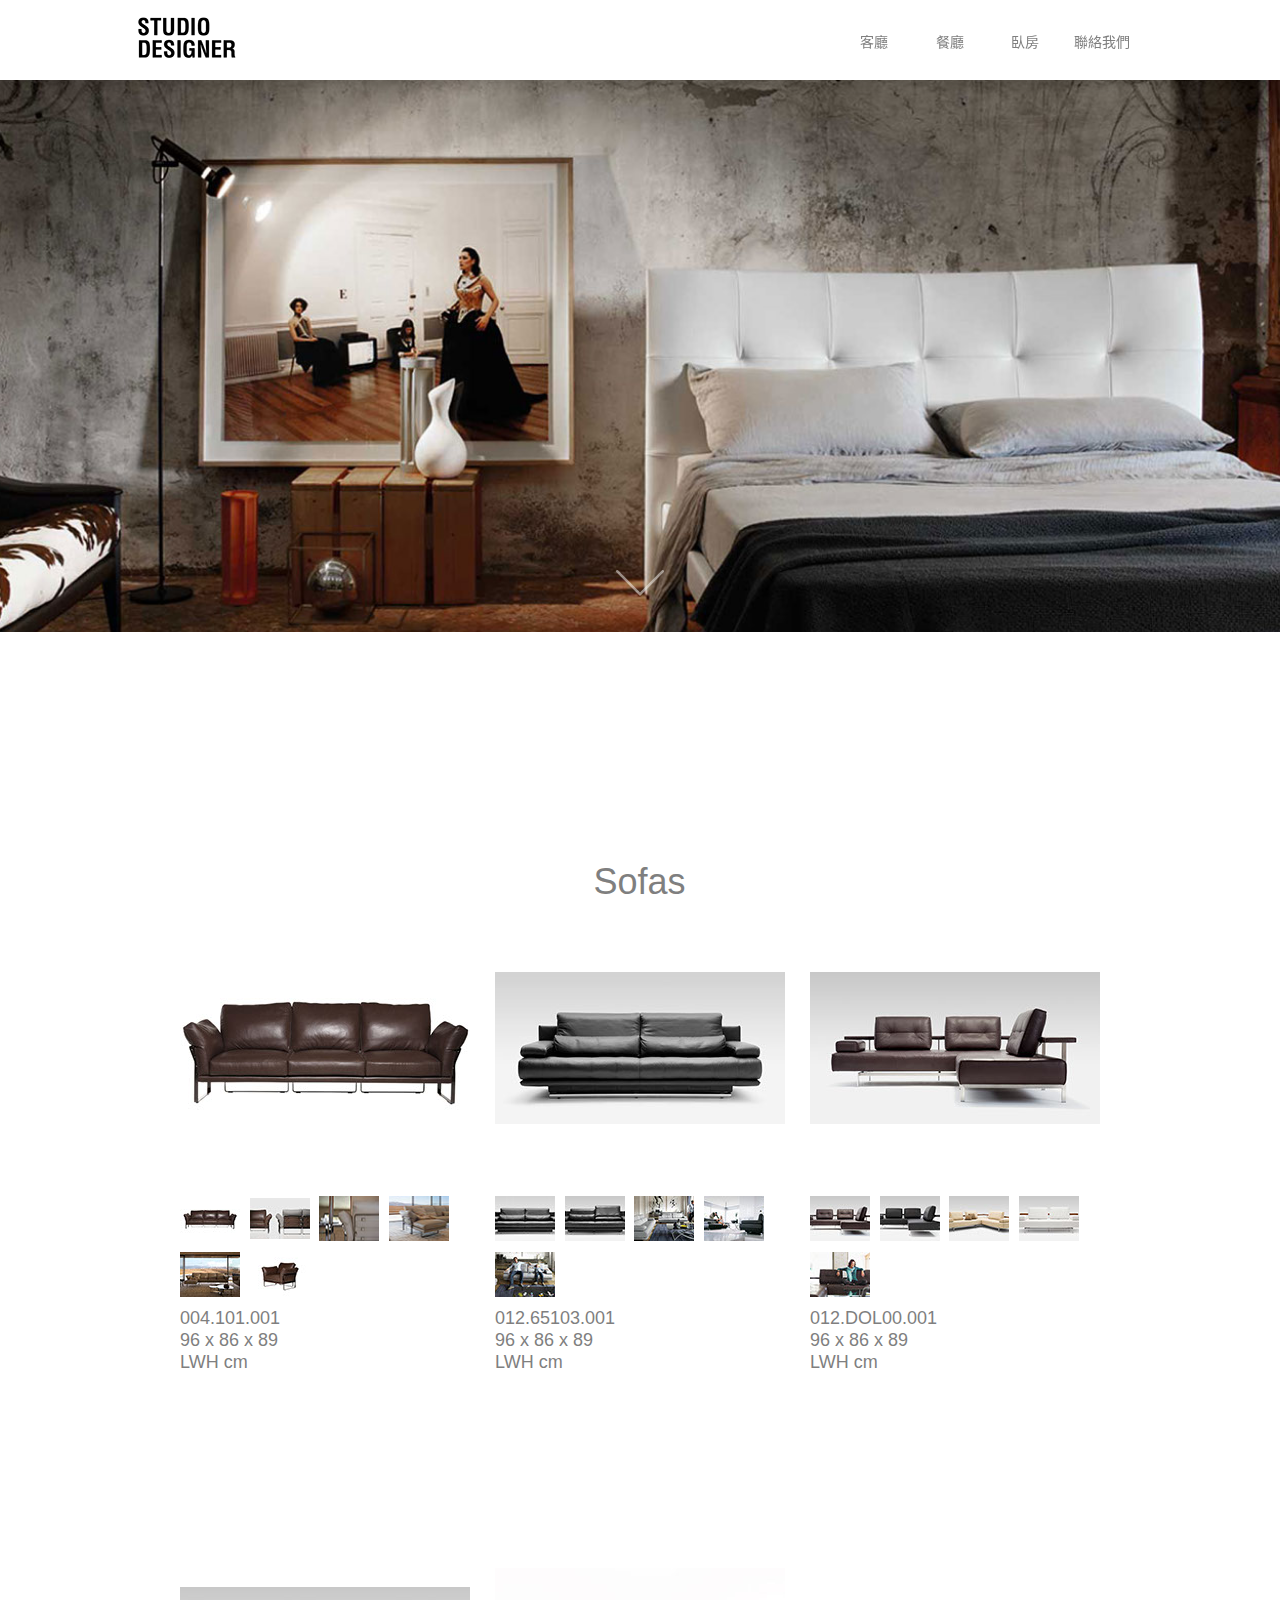
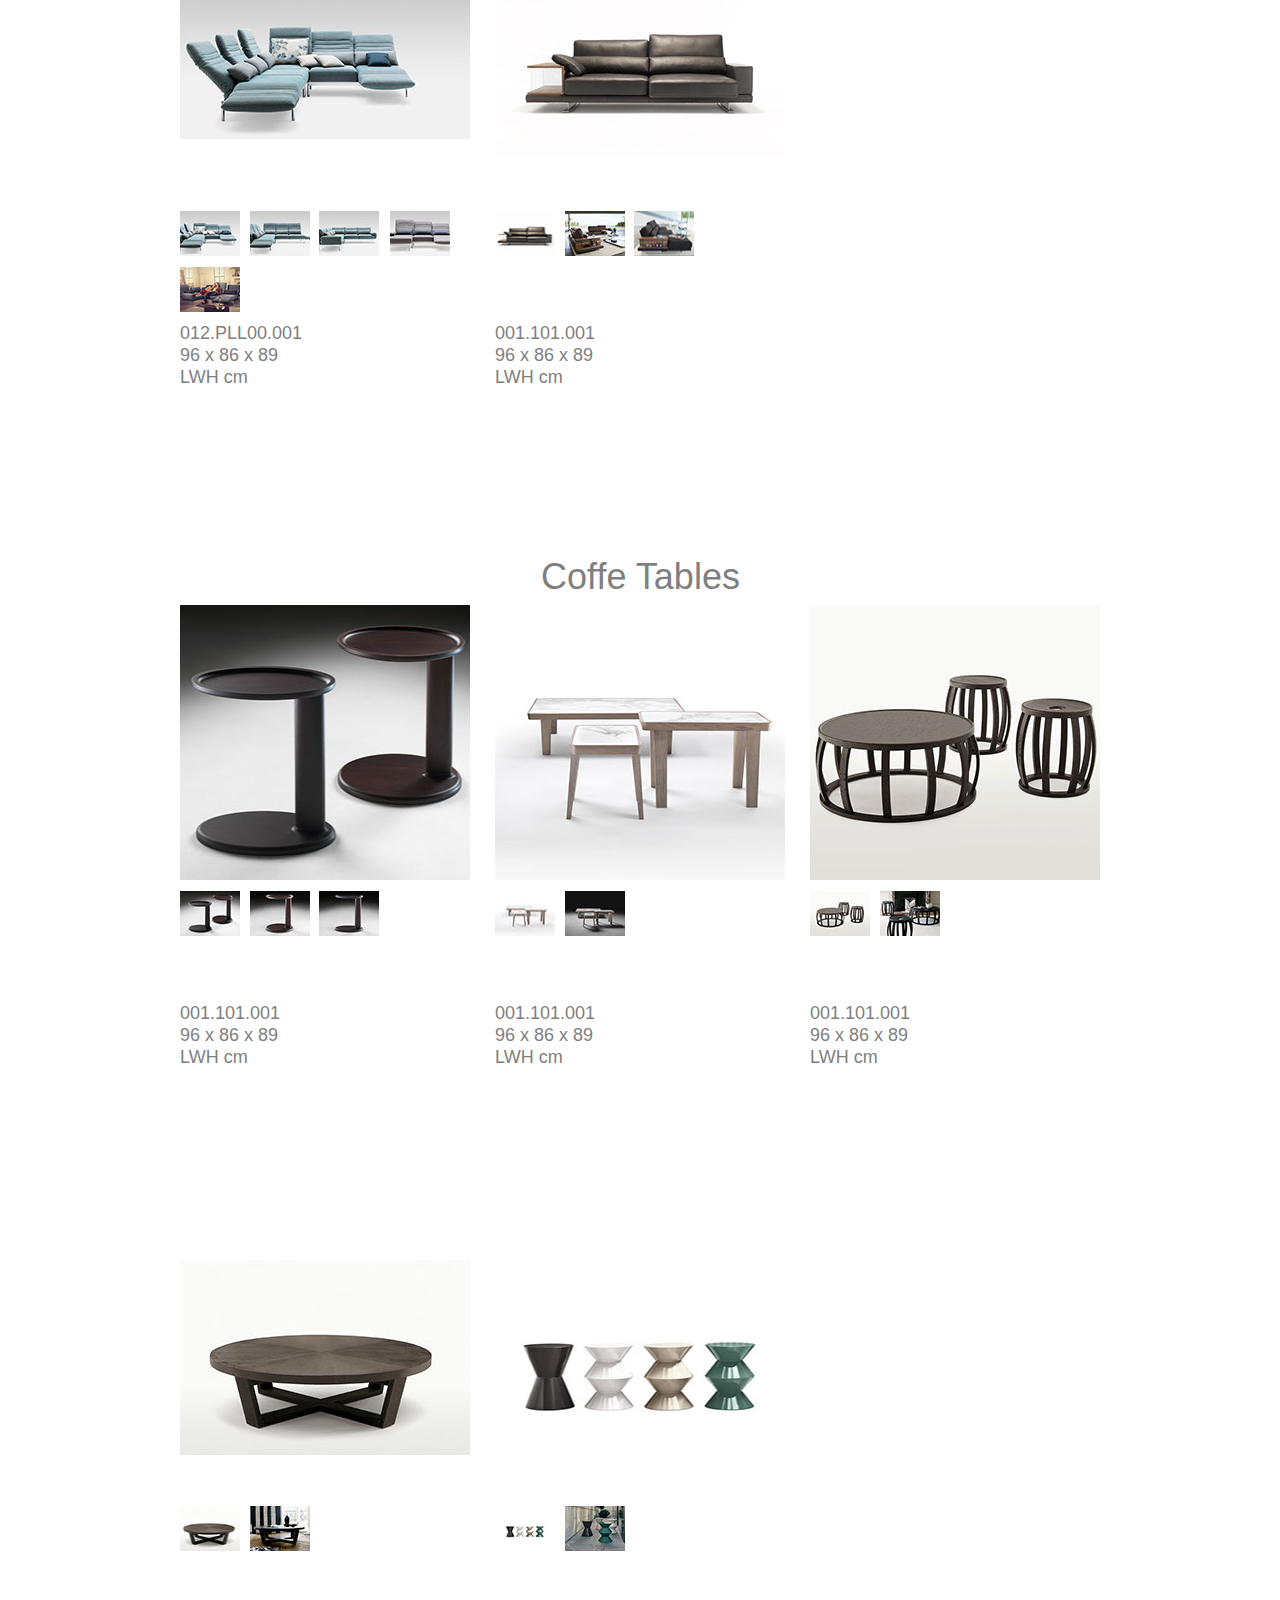
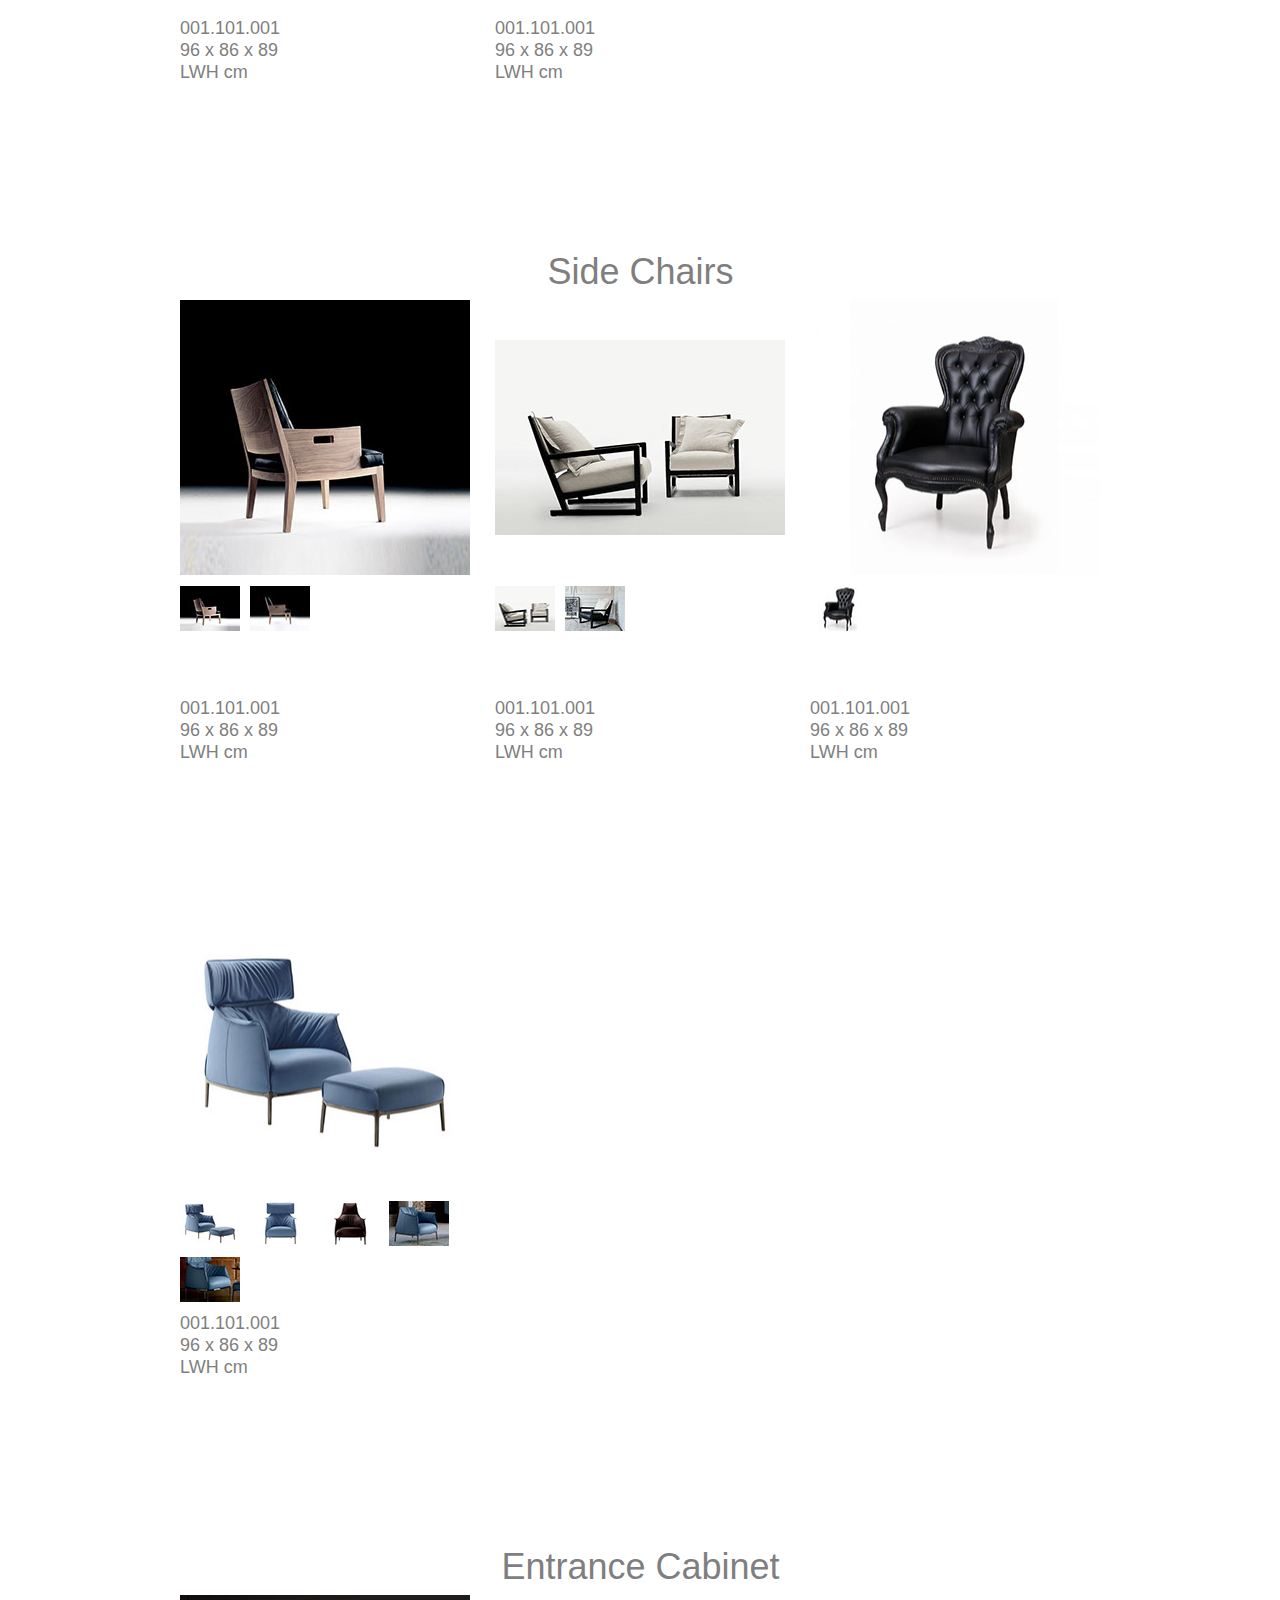
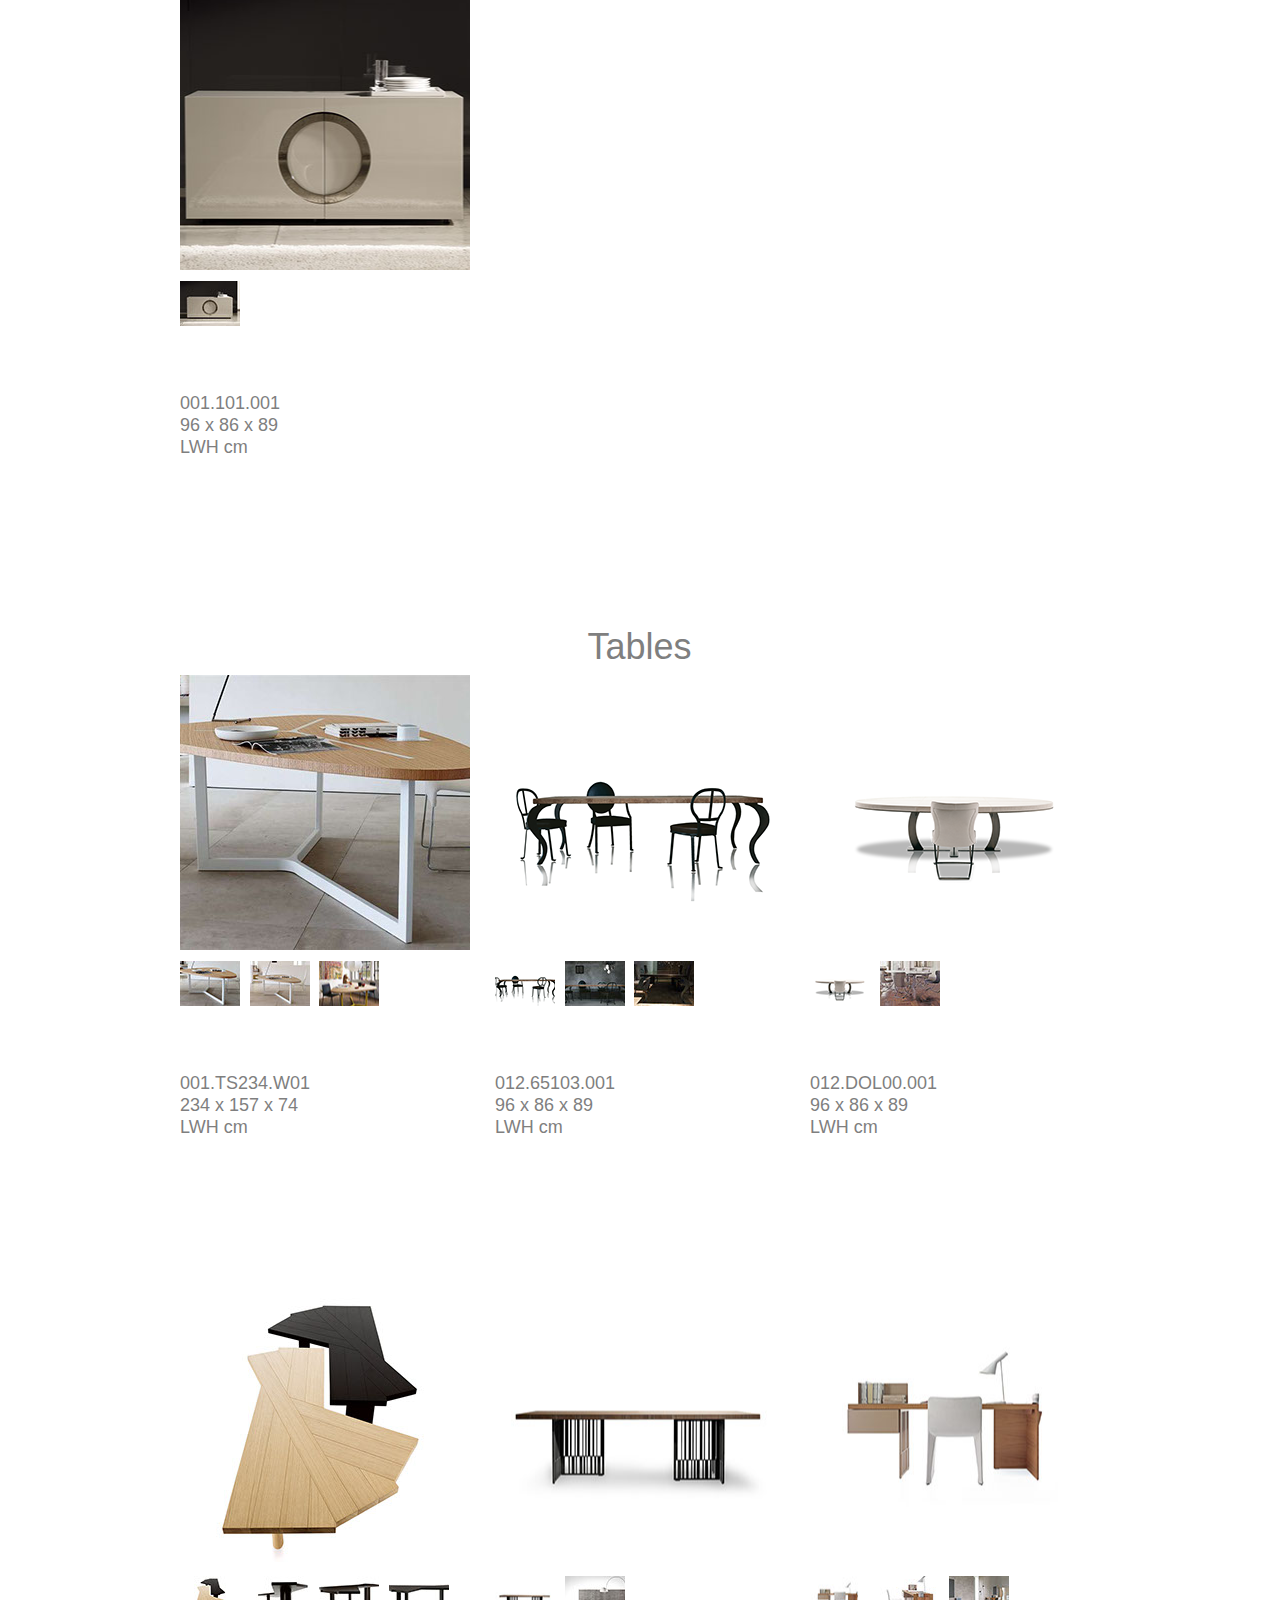
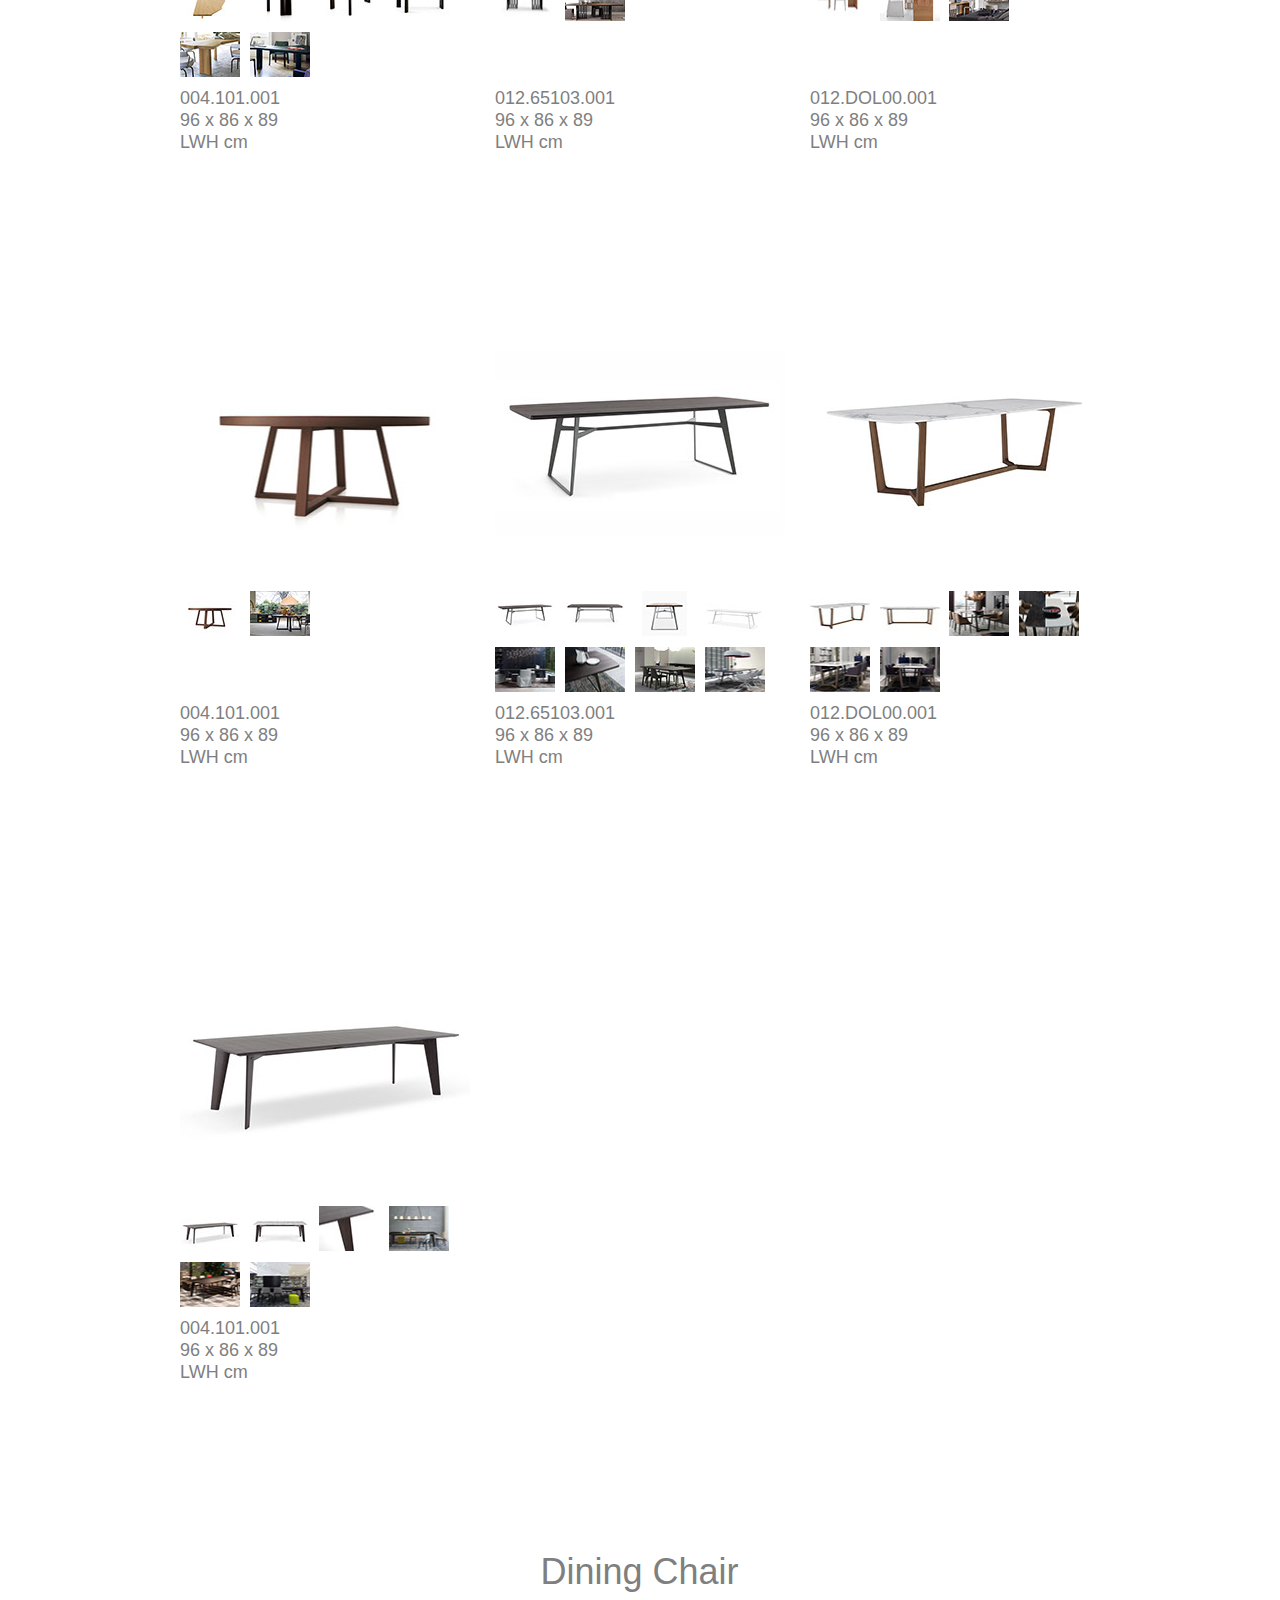
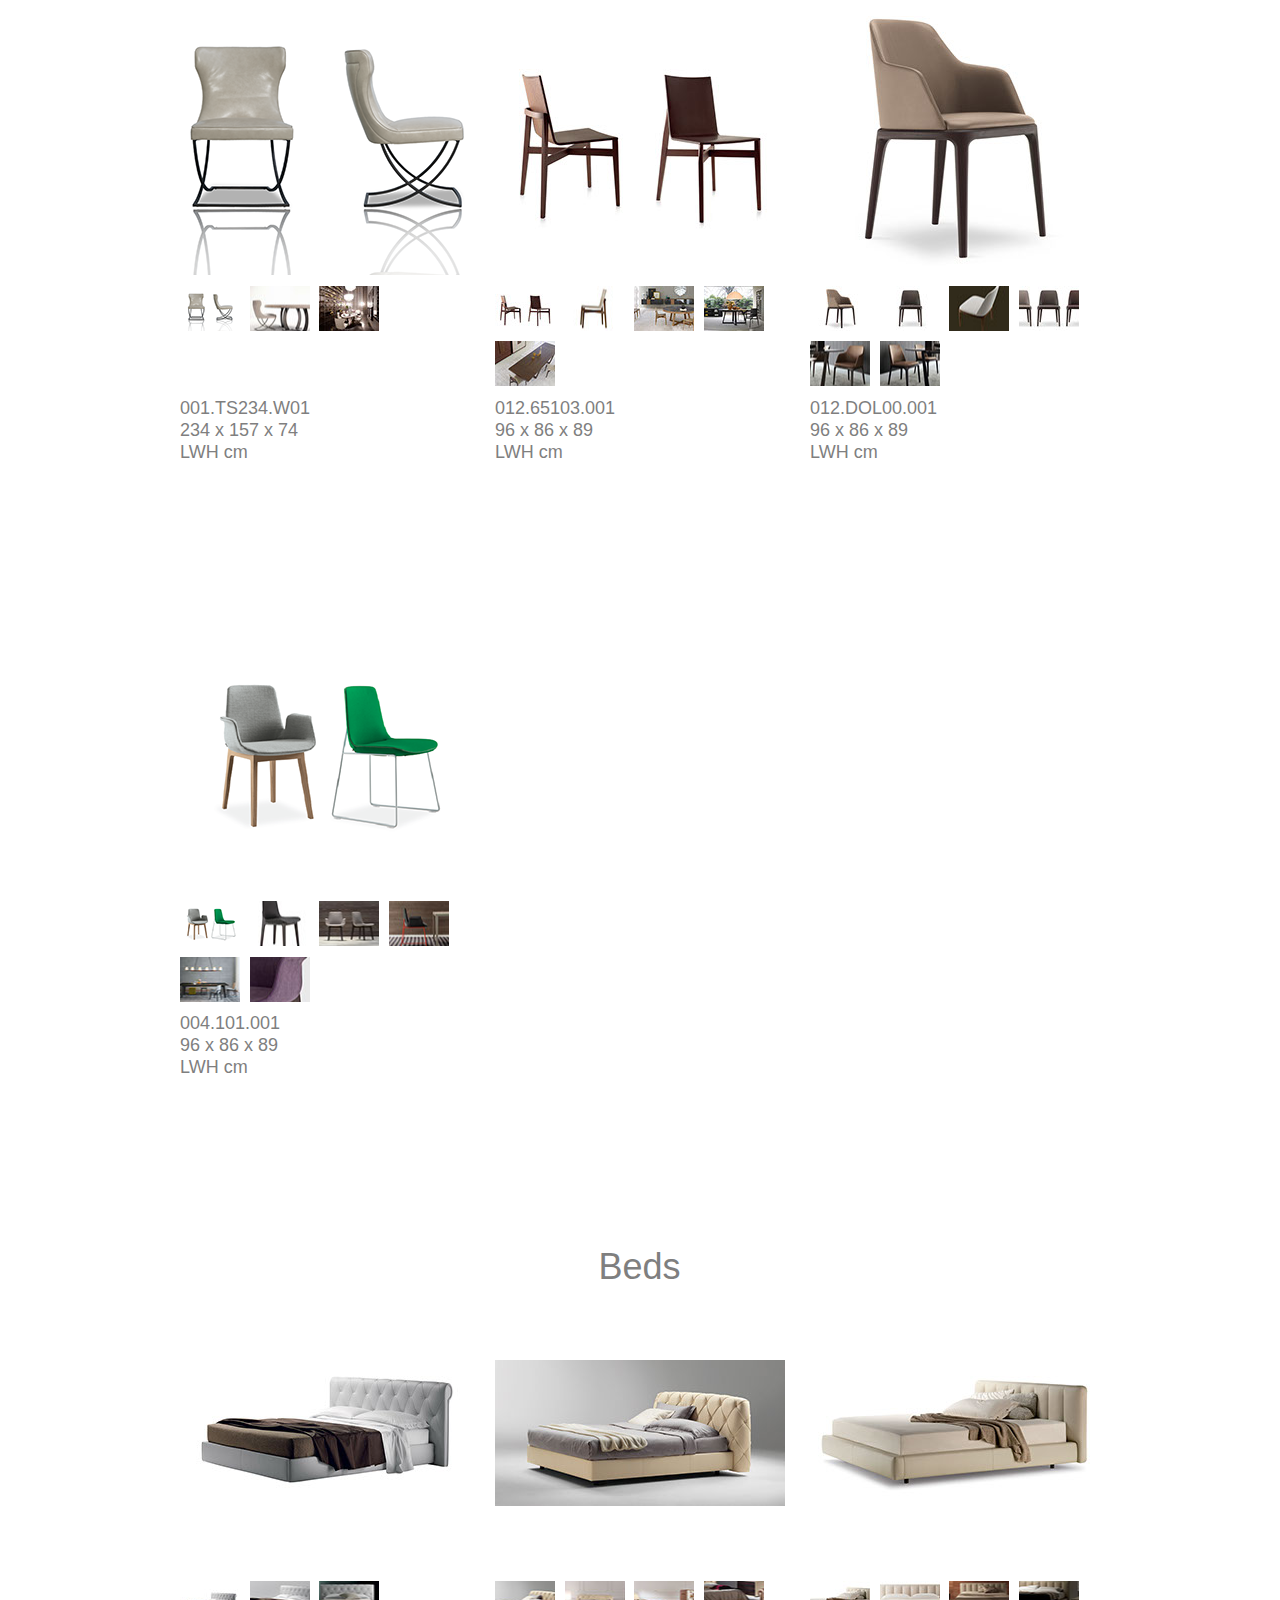
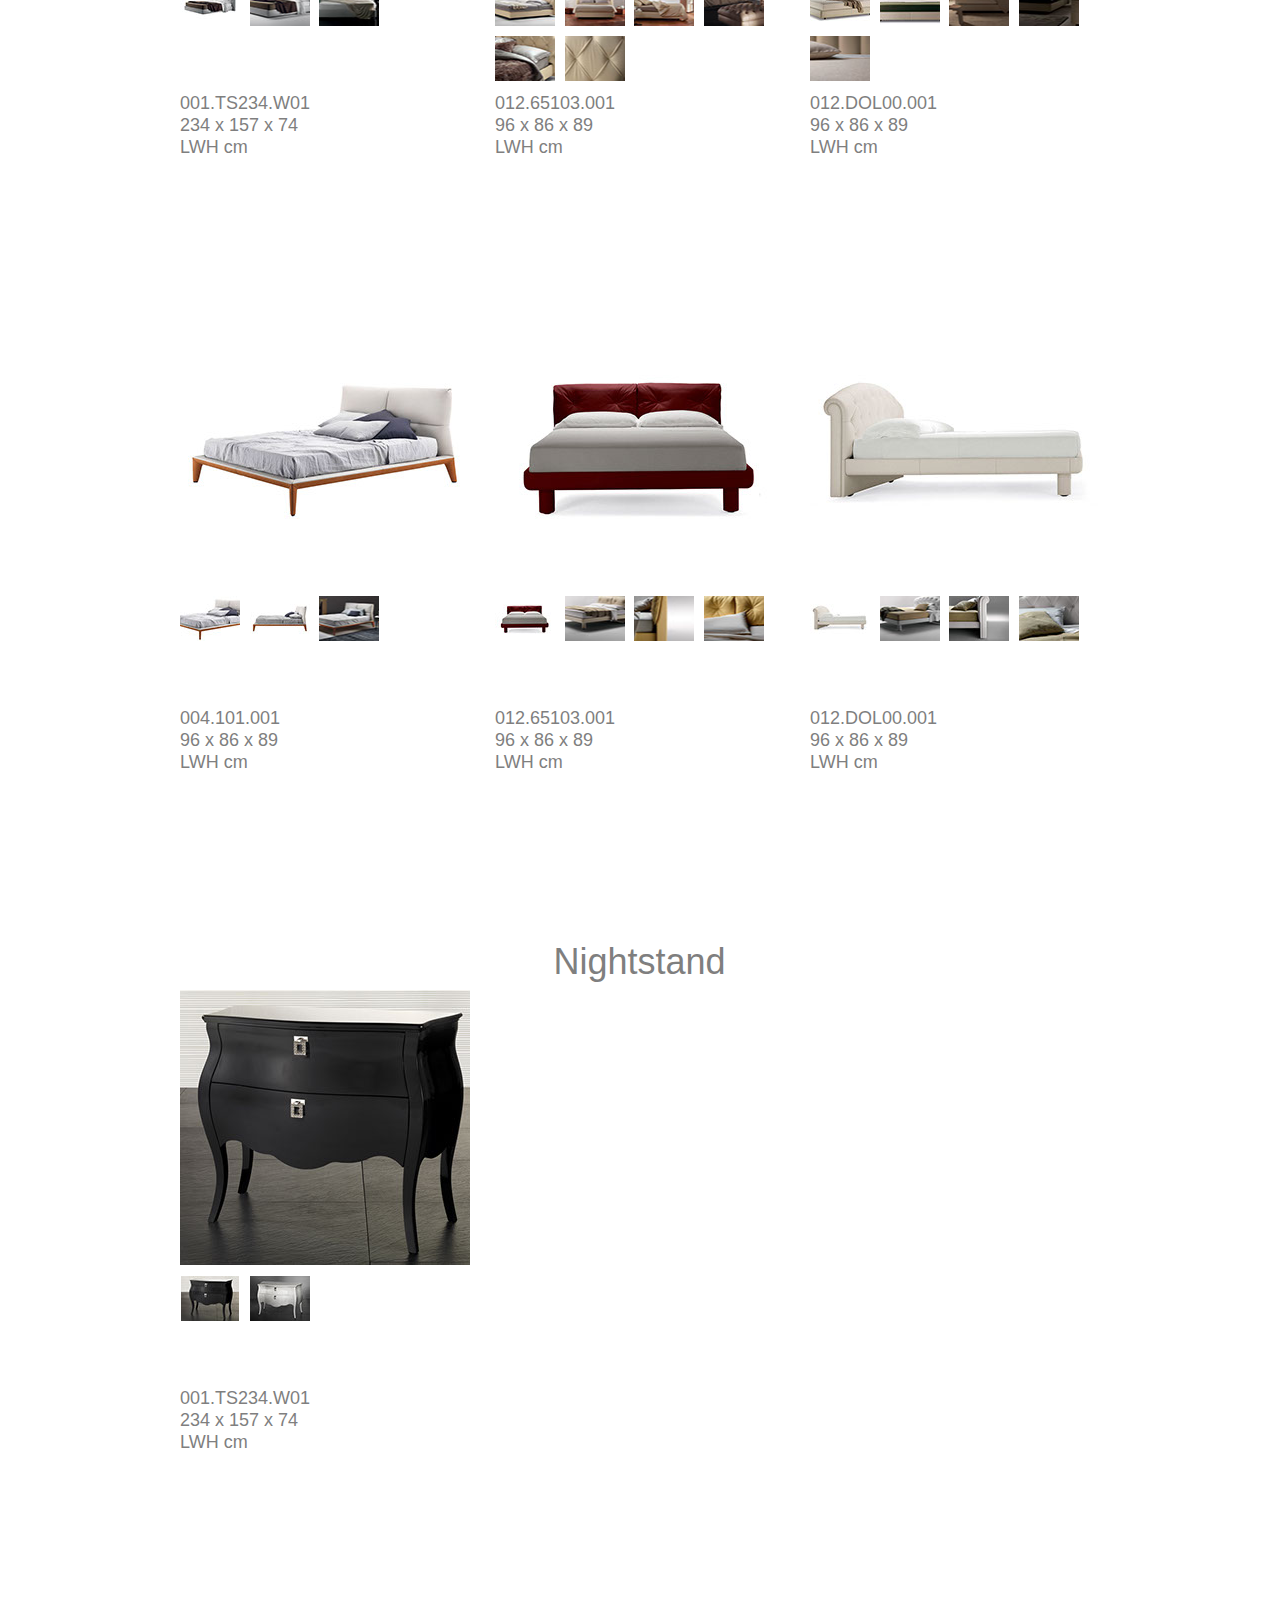
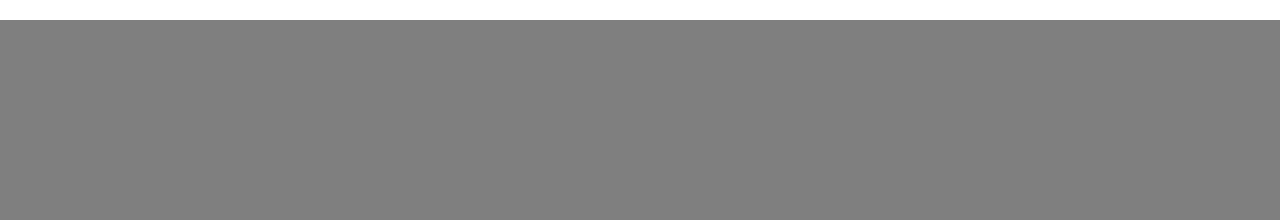
==== index.html @ 4d877499 "20141001" ====
<!DOCTYPE html>
<html class="html" lang="zh-TW">
 <head>

  <script type="text/javascript">
   if(typeof Muse == "undefined") window.Muse = {}; window.Muse.assets = {"required":["jquery-1.8.3.min.js", "museutils.js", "jquery.scrolleffects.js", "jquery.watch.js", "webpro.js", "musewpslideshow.js", "jquery.museoverlay.js", "touchswipe.js", "jquery.musepolyfill.bgsize.js", "museredirect.js", "index.css"], "outOfDate":[]};
</script>
  
  <script src="scripts/museredirect.js?235403306" type="text/javascript"></script>
  
  <script type="text/javascript">
   Muse.Redirect.redirect('desktop', 'tablet/index.html', '', '');
</script>
  
  <meta http-equiv="Content-type" content="text/html;charset=UTF-8"/>
  <meta name="generator" content="2014.1.0.276"/>
  <title>Studio Designer</title>
  <link media="only screen and (max-device-width: 960px)" rel="alternate" href="http://studiodesigner.info/tablet/index.html"/>
  <!-- CSS -->
  <link rel="stylesheet" type="text/css" href="css/site_global.css?426517801"/>
  <link rel="stylesheet" type="text/css" href="css/index.css?4202304587" id="pagesheet"/>
  <!-- Other scripts -->
  <script type="text/javascript">
   document.documentElement.className += ' js';
var __adobewebfontsappname__ = "muse";
</script>
  <!-- JS includes -->
  <script type="text/javascript">
   document.write('\x3Cscript src="' + (document.location.protocol == 'https:' ? 'https:' : 'http:') + '//webfonts.creativecloud.com/open-sans:n3:all.js" type="text/javascript">\x3C/script>');
</script>
   </head>
 <body>

  <div class="clearfix" id="page"><!-- column -->
   <div class="position_content" id="page_position_content">
    <div class="browser_width" id="u75-bw">
     <div class="shadow pinned-colelem" id="u75"><!-- simple frame --></div>
    </div>
    <a class="anchor_item colelem" id="home"></a>
    <a class="nonblock nontext anim_swing clip_frame pinned-colelem" id="u267" href="index.html#home"><!-- image --><img class="block" id="u267_img" src="images/logo.png" alt="" width="99" height="47"/></a>
    <div class="PamphletWidget clearfix pinned-colelem" id="pamphletu448"><!-- none box -->
     <div class="popup_anchor" id="u458popup">
      <div class="ContainerGroup clearfix" id="u458"><!-- stack box -->
       <div class="Container invi clearfix grpelem" id="u464"><!-- group -->
        <a class="nonblock nontext anim_swing clearfix grpelem" id="u503-4" href="index.html#sofa"><!-- content --><p>沙發</p></a>
        <a class="nonblock nontext anim_swing clearfix grpelem" id="u505-4" href="index.html#coffeetable"><!-- content --><p>茶几</p></a>
        <a class="nonblock nontext anim_swing clearfix grpelem" id="u507-4" href="index.html#sidechair"><!-- content --><p>單椅</p></a>
        <a class="nonblock nontext anim_swing clearfix grpelem" id="u509-4" href="index.html#cabinet"><!-- content --><p>玄關櫃</p></a>
       </div>
       <div class="Container invi clearfix grpelem" id="u493"><!-- group -->
        <a class="nonblock nontext anim_swing clearfix grpelem" id="u512-4" href="index.html#table"><!-- content --><p>餐桌</p></a>
        <a class="nonblock nontext anim_swing clearfix grpelem" id="u513-4" href="index.html#diningchair"><!-- content --><p>餐椅</p></a>
        <div class="clearfix grpelem" id="u514-4"><!-- content -->
         <p>吧檯椅</p>
        </div>
       </div>
       <div class="Container invi clearfix grpelem" id="u496"><!-- group -->
        <a class="nonblock nontext anim_swing clearfix grpelem" id="u519-4" href="index.html#beds"><!-- content --><p>床</p></a>
        <a class="nonblock nontext anim_swing clearfix grpelem" id="u520-4" href="index.html#nightstand"><!-- content --><p>床頭櫃</p></a>
       </div>
      </div>
     </div>
     <div class="ThumbGroup clearfix grpelem" id="u449"><!-- none box -->
      <div class="popup_anchor">
       <div class="Thumb popup_element clearfix" id="u452"><!-- group -->
        <div class="clearfix grpelem" id="u453-4"><!-- content -->
         <p>客廳</p>
        </div>
       </div>
      </div>
      <div class="popup_anchor">
       <div class="Thumb popup_element clearfix" id="u494"><!-- group -->
        <div class="clearfix grpelem" id="u502-4"><!-- content -->
         <p>餐廳</p>
        </div>
       </div>
      </div>
      <div class="popup_anchor">
       <div class="Thumb popup_element clearfix" id="u497"><!-- group -->
        <div class="clearfix grpelem" id="u501-4"><!-- content -->
         <p>臥房</p>
        </div>
       </div>
      </div>
     </div>
    </div>
    <div class="clearfix pinned-colelem" id="u510-4"><!-- content -->
     <p>聯絡我們</p>
    </div>
    <div class="browser_width colelem" id="u88-bw">
     <div class="museBGSize" id="u88"><!-- group -->
      <div class="clearfix" id="u88_align_to_page">
       <a class="nonblock nontext anim_swing clip_frame grpelem" id="u273" href="index.html#sofa"><!-- image --><img class="block" id="u273_img" src="images/arrow_down.png" alt="" width="48" height="26"/></a>
      </div>
     </div>
    </div>
    <a class="anchor_item colelem" id="sofa"></a>
    <div class="clearfix colelem" id="u289-4"><!-- content -->
     <p>Sofas</p>
    </div>
    <div class="PamphletWidget clearfix colelem" id="pamphletu324"><!-- none box -->
     <div class="ThumbGroup clearfix grpelem" id="u325"><!-- none box -->
      <div class="popup_anchor">
       <div class="Thumb popup_element museBGSize" id="u327"><!-- simple frame --></div>
      </div>
      <div class="popup_anchor">
       <div class="Thumb popup_element museBGSize" id="u326"><!-- simple frame --></div>
      </div>
      <div class="popup_anchor">
       <div class="Thumb popup_element museBGSize" id="u339"><!-- simple frame --></div>
      </div>
      <div class="popup_anchor">
       <div class="Thumb popup_element museBGSize" id="u1183"><!-- simple frame --></div>
      </div>
      <div class="popup_anchor">
       <div class="Thumb popup_element museBGSize" id="u1215"><!-- simple frame --></div>
      </div>
      <div class="popup_anchor">
       <div class="Thumb popup_element museBGSize" id="u1758"><!-- simple frame --></div>
      </div>
     </div>
     <div class="popup_anchor" id="u335popup">
      <div class="ContainerGroup clearfix" id="u335"><!-- stack box -->
       <div class="Container museBGSize grpelem" id="u338"><!-- simple frame --></div>
       <div class="Container invi museBGSize grpelem" id="u336"><!-- simple frame --></div>
       <div class="Container invi museBGSize grpelem" id="u340"><!-- simple frame --></div>
       <div class="Container invi museBGSize grpelem" id="u1184"><!-- simple frame --></div>
       <div class="Container invi museBGSize grpelem" id="u1216"><!-- simple frame --></div>
       <div class="Container invi museBGSize grpelem" id="u1759"><!-- simple frame --></div>
      </div>
     </div>
    </div>
    <div class="PamphletWidget clearfix colelem" id="pamphletu1429"><!-- none box -->
     <div class="ThumbGroup clearfix grpelem" id="u1436"><!-- none box -->
      <div class="popup_anchor">
       <div class="Thumb popup_element museBGSize" id="u1440"><!-- simple frame --></div>
      </div>
      <div class="popup_anchor">
       <div class="Thumb popup_element museBGSize" id="u1439"><!-- simple frame --></div>
      </div>
      <div class="popup_anchor">
       <div class="Thumb popup_element museBGSize" id="u1441"><!-- simple frame --></div>
      </div>
      <div class="popup_anchor">
       <div class="Thumb popup_element museBGSize" id="u1437"><!-- simple frame --></div>
      </div>
      <div class="popup_anchor">
       <div class="Thumb popup_element museBGSize" id="u1438"><!-- simple frame --></div>
      </div>
     </div>
     <div class="popup_anchor" id="u1442popup">
      <div class="ContainerGroup clearfix" id="u1442"><!-- stack box -->
       <div class="Container museBGSize grpelem" id="u1443"><!-- simple frame --></div>
       <div class="Container invi museBGSize grpelem" id="u1447"><!-- simple frame --></div>
       <div class="Container invi museBGSize grpelem" id="u1444"><!-- simple frame --></div>
       <div class="Container invi museBGSize grpelem" id="u1445"><!-- simple frame --></div>
       <div class="Container invi museBGSize grpelem" id="u1446"><!-- simple frame --></div>
      </div>
     </div>
    </div>
    <div class="PamphletWidget clearfix colelem" id="pamphletu1449"><!-- none box -->
     <div class="ThumbGroup clearfix grpelem" id="u1452"><!-- none box -->
      <div class="popup_anchor">
       <div class="Thumb popup_element museBGSize" id="u1457"><!-- simple frame --></div>
      </div>
      <div class="popup_anchor">
       <div class="Thumb popup_element museBGSize" id="u1454"><!-- simple frame --></div>
      </div>
      <div class="popup_anchor">
       <div class="Thumb popup_element museBGSize" id="u1456"><!-- simple frame --></div>
      </div>
      <div class="popup_anchor">
       <div class="Thumb popup_element museBGSize" id="u1453"><!-- simple frame --></div>
      </div>
      <div class="popup_anchor">
       <div class="Thumb popup_element museBGSize" id="u1455"><!-- simple frame --></div>
      </div>
     </div>
     <div class="popup_anchor" id="u1460popup">
      <div class="ContainerGroup clearfix" id="u1460"><!-- stack box -->
       <div class="Container museBGSize grpelem" id="u1462"><!-- simple frame --></div>
       <div class="Container invi museBGSize grpelem" id="u1461"><!-- simple frame --></div>
       <div class="Container invi museBGSize grpelem" id="u1465"><!-- simple frame --></div>
       <div class="Container invi museBGSize grpelem" id="u1463"><!-- simple frame --></div>
       <div class="Container invi museBGSize grpelem" id="u1464"><!-- simple frame --></div>
      </div>
     </div>
    </div>
    <div class="clearfix colelem" id="pu543-8"><!-- group -->
     <div class="clearfix grpelem" id="u543-8"><!-- content -->
      <p>004.101.001</p>
      <p>96 x 86 x 89</p>
      <p>LWH cm</p>
     </div>
     <div class="clearfix grpelem" id="u1428-8"><!-- content -->
      <p>012.65103.001</p>
      <p>96 x 86 x 89</p>
      <p>LWH cm</p>
     </div>
     <div class="clearfix grpelem" id="u1448-8"><!-- content -->
      <p>012.DOL00.001</p>
      <p>96 x 86 x 89</p>
      <p>LWH cm</p>
     </div>
    </div>
    <a class="anchor_item colelem" id="untitled"></a>
    <div class="PamphletWidget clearfix colelem" id="pamphletu1365"><!-- none box -->
     <div class="ThumbGroup clearfix grpelem" id="u1372"><!-- none box -->
      <div class="popup_anchor">
       <div class="Thumb popup_element museBGSize" id="u1376"><!-- simple frame --></div>
      </div>
      <div class="popup_anchor">
       <div class="Thumb popup_element museBGSize" id="u1375"><!-- simple frame --></div>
      </div>
      <div class="popup_anchor">
       <div class="Thumb popup_element museBGSize" id="u1377"><!-- simple frame --></div>
      </div>
      <div class="popup_anchor">
       <div class="Thumb popup_element museBGSize" id="u1374"><!-- simple frame --></div>
      </div>
      <div class="popup_anchor">
       <div class="Thumb popup_element museBGSize" id="u1940"><!-- simple frame --></div>
      </div>
     </div>
     <div class="popup_anchor" id="u1378popup">
      <div class="ContainerGroup clearfix" id="u1378"><!-- stack box -->
       <div class="Container museBGSize grpelem" id="u1379"><!-- simple frame --></div>
       <div class="Container invi museBGSize grpelem" id="u1383"><!-- simple frame --></div>
       <div class="Container invi museBGSize grpelem" id="u1380"><!-- simple frame --></div>
       <div class="Container invi museBGSize grpelem" id="u1382"><!-- simple frame --></div>
       <div class="Container invi museBGSize grpelem" id="u1941"><!-- simple frame --></div>
      </div>
     </div>
    </div>
    <div class="PamphletWidget clearfix colelem" id="pamphletu1608"><!-- none box -->
     <div class="ThumbGroup clearfix grpelem" id="u1611"><!-- none box -->
      <div class="popup_anchor">
       <div class="Thumb popup_element museBGSize" id="u1616"><!-- simple frame --></div>
      </div>
      <div class="popup_anchor">
       <div class="Thumb popup_element museBGSize" id="u1613"><!-- simple frame --></div>
      </div>
      <div class="popup_anchor">
       <div class="Thumb popup_element museBGSize" id="u1615"><!-- simple frame --></div>
      </div>
     </div>
     <div class="popup_anchor" id="u1619popup">
      <div class="ContainerGroup clearfix" id="u1619"><!-- stack box -->
       <div class="Container museBGSize grpelem" id="u1621"><!-- simple frame --></div>
       <div class="Container invi museBGSize grpelem" id="u1620"><!-- simple frame --></div>
       <div class="Container invi museBGSize grpelem" id="u1624"><!-- simple frame --></div>
      </div>
     </div>
    </div>
    <div class="clearfix colelem" id="pu1364-8"><!-- group -->
     <div class="clearfix grpelem" id="u1364-8"><!-- content -->
      <p>012.PLL00.001</p>
      <p>96 x 86 x 89</p>
      <p>LWH cm</p>
     </div>
     <div class="clearfix grpelem" id="u1627-8"><!-- content -->
      <p>001.101.001</p>
      <p>96 x 86 x 89</p>
      <p>LWH cm</p>
     </div>
    </div>
    <a class="anchor_item colelem" id="coffeetable"></a>
    <div class="clearfix colelem" id="u2016-4"><!-- content -->
     <p>Coffe Tables</p>
    </div>
    <div class="PamphletWidget clearfix colelem" id="pamphletu1409"><!-- none box -->
     <div class="ThumbGroup clearfix grpelem" id="u1412"><!-- none box -->
      <div class="popup_anchor">
       <div class="Thumb popup_element museBGSize" id="u1415"><!-- simple frame --></div>
      </div>
      <div class="popup_anchor">
       <div class="Thumb popup_element museBGSize" id="u1413"><!-- simple frame --></div>
      </div>
      <div class="popup_anchor">
       <div class="Thumb popup_element museBGSize" id="u1414"><!-- simple frame --></div>
      </div>
     </div>
     <div class="popup_anchor" id="u1418popup">
      <div class="ContainerGroup clearfix" id="u1418"><!-- stack box -->
       <div class="Container museBGSize grpelem" id="u1422"><!-- simple frame --></div>
       <div class="Container invi museBGSize grpelem" id="u1419"><!-- simple frame --></div>
       <div class="Container invi museBGSize grpelem" id="u1420"><!-- simple frame --></div>
      </div>
     </div>
    </div>
    <div class="PamphletWidget clearfix colelem" id="pamphletu1668"><!-- none box -->
     <div class="ThumbGroup clearfix grpelem" id="u1671"><!-- none box -->
      <div class="popup_anchor">
       <div class="Thumb popup_element museBGSize" id="u1674"><!-- simple frame --></div>
      </div>
      <div class="popup_anchor">
       <div class="Thumb popup_element museBGSize" id="u1675"><!-- simple frame --></div>
      </div>
     </div>
     <div class="popup_anchor" id="u1679popup">
      <div class="ContainerGroup clearfix" id="u1679"><!-- stack box -->
       <div class="Container museBGSize grpelem" id="u1683"><!-- simple frame --></div>
       <div class="Container invi museBGSize grpelem" id="u1684"><!-- simple frame --></div>
      </div>
     </div>
    </div>
    <div class="PamphletWidget clearfix colelem" id="pamphletu1689"><!-- none box -->
     <div class="ThumbGroup clearfix grpelem" id="u1696"><!-- none box -->
      <div class="popup_anchor">
       <div class="Thumb popup_element museBGSize" id="u1697"><!-- simple frame --></div>
      </div>
      <div class="popup_anchor">
       <div class="Thumb popup_element museBGSize" id="u1700"><!-- simple frame --></div>
      </div>
     </div>
     <div class="popup_anchor" id="u1702popup">
      <div class="ContainerGroup clearfix" id="u1702"><!-- stack box -->
       <div class="Container museBGSize grpelem" id="u1703"><!-- simple frame --></div>
       <div class="Container invi museBGSize grpelem" id="u1707"><!-- simple frame --></div>
      </div>
     </div>
    </div>
    <div class="clearfix colelem" id="pu1408-8"><!-- group -->
     <div class="clearfix grpelem" id="u1408-8"><!-- content -->
      <p>001.101.001</p>
      <p>96 x 86 x 89</p>
      <p>LWH cm</p>
     </div>
     <div class="clearfix grpelem" id="u1687-8"><!-- content -->
      <p>001.101.001</p>
      <p>96 x 86 x 89</p>
      <p>LWH cm</p>
     </div>
     <div class="clearfix grpelem" id="u1688-8"><!-- content -->
      <p>001.101.001</p>
      <p>96 x 86 x 89</p>
      <p>LWH cm</p>
     </div>
    </div>
    <a class="anchor_item colelem" id="untitled2"></a>
    <div class="PamphletWidget clearfix colelem" id="pamphletu2077"><!-- none box -->
     <div class="ThumbGroup clearfix grpelem" id="u2084"><!-- none box -->
      <div class="popup_anchor">
       <div class="Thumb popup_element museBGSize" id="u2087"><!-- simple frame --></div>
      </div>
      <div class="popup_anchor">
       <div class="Thumb popup_element museBGSize" id="u2088"><!-- simple frame --></div>
      </div>
     </div>
     <div class="popup_anchor" id="u2078popup">
      <div class="ContainerGroup clearfix" id="u2078"><!-- stack box -->
       <div class="Container museBGSize grpelem" id="u2079"><!-- simple frame --></div>
       <div class="Container invi museBGSize grpelem" id="u2082"><!-- simple frame --></div>
      </div>
     </div>
    </div>
    <div class="PamphletWidget clearfix colelem" id="pamphletu2097"><!-- none box -->
     <div class="ThumbGroup clearfix grpelem" id="u2104"><!-- none box -->
      <div class="popup_anchor">
       <div class="Thumb popup_element museBGSize" id="u2108"><!-- simple frame --></div>
      </div>
      <div class="popup_anchor">
       <div class="Thumb popup_element museBGSize" id="u2106"><!-- simple frame --></div>
      </div>
     </div>
     <div class="popup_anchor" id="u2110popup">
      <div class="ContainerGroup clearfix" id="u2110"><!-- stack box -->
       <div class="Container museBGSize grpelem" id="u2112"><!-- simple frame --></div>
       <div class="Container invi museBGSize grpelem" id="u2113"><!-- simple frame --></div>
      </div>
     </div>
    </div>
    <div class="clearfix colelem" id="pu2096-8"><!-- group -->
     <div class="clearfix grpelem" id="u2096-8"><!-- content -->
      <p>001.101.001</p>
      <p>96 x 86 x 89</p>
      <p>LWH cm</p>
     </div>
     <div class="clearfix grpelem" id="u2116-8"><!-- content -->
      <p>001.101.001</p>
      <p>96 x 86 x 89</p>
      <p>LWH cm</p>
     </div>
    </div>
    <a class="anchor_item colelem" id="sidechair"></a>
    <div class="clearfix colelem" id="u2345-4"><!-- content -->
     <p>Side Chairs</p>
    </div>
    <div class="PamphletWidget clearfix colelem" id="pamphletu2301"><!-- none box -->
     <div class="ThumbGroup clearfix grpelem" id="u2306"><!-- none box -->
      <div class="popup_anchor">
       <div class="Thumb popup_element museBGSize" id="u2308"><!-- simple frame --></div>
      </div>
      <div class="popup_anchor">
       <div class="Thumb popup_element museBGSize" id="u2309"><!-- simple frame --></div>
      </div>
     </div>
     <div class="popup_anchor" id="u2310popup">
      <div class="ContainerGroup clearfix" id="u2310"><!-- stack box -->
       <div class="Container museBGSize grpelem" id="u2312"><!-- simple frame --></div>
       <div class="Container invi museBGSize grpelem" id="u2313"><!-- simple frame --></div>
      </div>
     </div>
    </div>
    <div class="PamphletWidget clearfix colelem" id="pamphletu2318"><!-- none box -->
     <div class="ThumbGroup clearfix grpelem" id="u2323"><!-- none box -->
      <div class="popup_anchor">
       <div class="Thumb popup_element museBGSize" id="u2324"><!-- simple frame --></div>
      </div>
      <div class="popup_anchor">
       <div class="Thumb popup_element museBGSize" id="u2325"><!-- simple frame --></div>
      </div>
     </div>
     <div class="popup_anchor" id="u2326popup">
      <div class="ContainerGroup clearfix" id="u2326"><!-- stack box -->
       <div class="Container museBGSize grpelem" id="u2327"><!-- simple frame --></div>
       <div class="Container invi museBGSize grpelem" id="u2328"><!-- simple frame --></div>
      </div>
     </div>
    </div>
    <div class="PamphletWidget clearfix colelem" id="pamphletu2332"><!-- none box -->
     <div class="ThumbGroup clearfix grpelem" id="u2335"><!-- none box -->
      <div class="popup_anchor">
       <div class="Thumb popup_element museBGSize" id="u2336"><!-- simple frame --></div>
      </div>
     </div>
     <div class="popup_anchor" id="u2338popup">
      <div class="ContainerGroup clearfix" id="u2338"><!-- stack box -->
       <div class="Container museBGSize grpelem" id="u2339"><!-- simple frame --></div>
      </div>
     </div>
    </div>
    <div class="clearfix colelem" id="pu2316-8"><!-- group -->
     <div class="clearfix grpelem" id="u2316-8"><!-- content -->
      <p>001.101.001</p>
      <p>96 x 86 x 89</p>
      <p>LWH cm</p>
     </div>
     <div class="clearfix grpelem" id="u2317-8"><!-- content -->
      <p>001.101.001</p>
      <p>96 x 86 x 89</p>
      <p>LWH cm</p>
     </div>
     <div class="clearfix grpelem" id="u2331-8"><!-- content -->
      <p>001.101.001</p>
      <p>96 x 86 x 89</p>
      <p>LWH cm</p>
     </div>
    </div>
    <a class="anchor_item colelem" id="untitled3"></a>
    <div class="PamphletWidget clearfix colelem" id="pamphletu2416"><!-- none box -->
     <div class="ThumbGroup clearfix grpelem" id="u2417"><!-- none box -->
      <div class="popup_anchor">
       <div class="Thumb popup_element museBGSize" id="u2418"><!-- simple frame --></div>
      </div>
      <div class="popup_anchor">
       <div class="Thumb popup_element museBGSize" id="u2422"><!-- simple frame --></div>
      </div>
      <div class="popup_anchor">
       <div class="Thumb popup_element museBGSize" id="u2421"><!-- simple frame --></div>
      </div>
      <div class="popup_anchor">
       <div class="Thumb popup_element museBGSize" id="u2419"><!-- simple frame --></div>
      </div>
      <div class="popup_anchor">
       <div class="Thumb popup_element museBGSize" id="u2420"><!-- simple frame --></div>
      </div>
     </div>
     <div class="popup_anchor" id="u2427popup">
      <div class="ContainerGroup clearfix" id="u2427"><!-- stack box -->
       <div class="Container museBGSize grpelem" id="u2429"><!-- simple frame --></div>
       <div class="Container invi museBGSize grpelem" id="u2428"><!-- simple frame --></div>
       <div class="Container invi museBGSize grpelem" id="u2432"><!-- simple frame --></div>
       <div class="Container invi museBGSize grpelem" id="u2431"><!-- simple frame --></div>
       <div class="Container invi museBGSize grpelem" id="u2430"><!-- simple frame --></div>
      </div>
     </div>
    </div>
    <div class="clearfix colelem" id="u2435-8"><!-- content -->
     <p>001.101.001</p>
     <p>96 x 86 x 89</p>
     <p>LWH cm</p>
    </div>
    <a class="anchor_item colelem" id="cabinet"></a>
    <div class="clearfix colelem" id="u2532-4"><!-- content -->
     <p>Entrance Cabinet</p>
    </div>
    <div class="PamphletWidget clearfix colelem" id="pamphletu2492"><!-- none box -->
     <div class="ThumbGroup clearfix grpelem" id="u2502"><!-- none box -->
      <div class="popup_anchor">
       <div class="Thumb popup_element museBGSize" id="u2503"><!-- simple frame --></div>
      </div>
     </div>
     <div class="popup_anchor" id="u2493popup">
      <div class="ContainerGroup clearfix" id="u2493"><!-- stack box -->
       <div class="Container museBGSize grpelem" id="u2494"><!-- simple frame --></div>
      </div>
     </div>
    </div>
    <div class="clearfix colelem" id="u2505-8"><!-- content -->
     <p>001.101.001</p>
     <p>96 x 86 x 89</p>
     <p>LWH cm</p>
    </div>
    <a class="anchor_item colelem" id="table"></a>
    <div class="clearfix colelem" id="u2583-4"><!-- content -->
     <p>Tables</p>
    </div>
    <div class="PamphletWidget clearfix colelem" id="pamphletu2584"><!-- none box -->
     <div class="ThumbGroup clearfix grpelem" id="u2592"><!-- none box -->
      <div class="popup_anchor">
       <div class="Thumb popup_element museBGSize" id="u2598"><!-- simple frame --></div>
      </div>
      <div class="popup_anchor">
       <div class="Thumb popup_element museBGSize" id="u2596"><!-- simple frame --></div>
      </div>
      <div class="popup_anchor">
       <div class="Thumb popup_element museBGSize" id="u2594"><!-- simple frame --></div>
      </div>
     </div>
     <div class="popup_anchor" id="u2585popup">
      <div class="ContainerGroup clearfix" id="u2585"><!-- stack box -->
       <div class="Container museBGSize grpelem" id="u2588"><!-- simple frame --></div>
       <div class="Container invi museBGSize grpelem" id="u2587"><!-- simple frame --></div>
       <div class="Container invi museBGSize grpelem" id="u2586"><!-- simple frame --></div>
      </div>
     </div>
    </div>
    <div class="PamphletWidget clearfix colelem" id="pamphletu2564"><!-- none box -->
     <div class="ThumbGroup clearfix grpelem" id="u2569"><!-- none box -->
      <div class="popup_anchor">
       <div class="Thumb popup_element museBGSize" id="u2571"><!-- simple frame --></div>
      </div>
      <div class="popup_anchor">
       <div class="Thumb popup_element museBGSize" id="u2574"><!-- simple frame --></div>
      </div>
      <div class="popup_anchor">
       <div class="Thumb popup_element museBGSize" id="u2573"><!-- simple frame --></div>
      </div>
     </div>
     <div class="popup_anchor" id="u2575popup">
      <div class="ContainerGroup clearfix" id="u2575"><!-- stack box -->
       <div class="Container museBGSize grpelem" id="u2578"><!-- simple frame --></div>
       <div class="Container invi museBGSize grpelem" id="u2579"><!-- simple frame --></div>
       <div class="Container invi museBGSize grpelem" id="u2576"><!-- simple frame --></div>
      </div>
     </div>
    </div>
    <div class="PamphletWidget clearfix colelem" id="pamphletu2545"><!-- none box -->
     <div class="ThumbGroup clearfix grpelem" id="u2548"><!-- none box -->
      <div class="popup_anchor">
       <div class="Thumb popup_element museBGSize" id="u2551"><!-- simple frame --></div>
      </div>
      <div class="popup_anchor">
       <div class="Thumb popup_element museBGSize" id="u2553"><!-- simple frame --></div>
      </div>
     </div>
     <div class="popup_anchor" id="u2558popup">
      <div class="ContainerGroup clearfix" id="u2558"><!-- stack box -->
       <div class="Container museBGSize grpelem" id="u2562"><!-- simple frame --></div>
       <div class="Container invi museBGSize grpelem" id="u2560"><!-- simple frame --></div>
      </div>
     </div>
    </div>
    <div class="clearfix colelem" id="pu2606-8"><!-- group -->
     <div class="clearfix grpelem" id="u2606-8"><!-- content -->
      <p>001.TS234.W01</p>
      <p>234 x 157 x 74</p>
      <p>LWH cm</p>
     </div>
     <div class="clearfix grpelem" id="u2605-8"><!-- content -->
      <p>012.65103.001</p>
      <p>96 x 86 x 89</p>
      <p>LWH cm</p>
     </div>
     <div class="clearfix grpelem" id="u2607-8"><!-- content -->
      <p>012.DOL00.001</p>
      <p>96 x 86 x 89</p>
      <p>LWH cm</p>
     </div>
    </div>
    <a class="anchor_item colelem" id="untitled6"></a>
    <div class="PamphletWidget clearfix colelem" id="pamphletu2681"><!-- none box -->
     <div class="ThumbGroup clearfix grpelem" id="u2684"><!-- none box -->
      <div class="popup_anchor">
       <div class="Thumb popup_element museBGSize" id="u2690"><!-- simple frame --></div>
      </div>
      <div class="popup_anchor">
       <div class="Thumb popup_element museBGSize" id="u2689"><!-- simple frame --></div>
      </div>
      <div class="popup_anchor">
       <div class="Thumb popup_element museBGSize" id="u2686"><!-- simple frame --></div>
      </div>
      <div class="popup_anchor">
       <div class="Thumb popup_element museBGSize" id="u2685"><!-- simple frame --></div>
      </div>
      <div class="popup_anchor">
       <div class="Thumb popup_element museBGSize" id="u2687"><!-- simple frame --></div>
      </div>
      <div class="popup_anchor">
       <div class="Thumb popup_element museBGSize" id="u2688"><!-- simple frame --></div>
      </div>
     </div>
     <div class="popup_anchor" id="u2693popup">
      <div class="ContainerGroup clearfix" id="u2693"><!-- stack box -->
       <div class="Container museBGSize grpelem" id="u2697"><!-- simple frame --></div>
       <div class="Container invi museBGSize grpelem" id="u2696"><!-- simple frame --></div>
       <div class="Container invi museBGSize grpelem" id="u2699"><!-- simple frame --></div>
       <div class="Container invi museBGSize grpelem" id="u2698"><!-- simple frame --></div>
       <div class="Container invi museBGSize grpelem" id="u2694"><!-- simple frame --></div>
       <div class="Container invi museBGSize grpelem" id="u2695"><!-- simple frame --></div>
      </div>
     </div>
    </div>
    <div class="PamphletWidget clearfix colelem" id="pamphletu2702"><!-- none box -->
     <div class="ThumbGroup clearfix grpelem" id="u2709"><!-- none box -->
      <div class="popup_anchor">
       <div class="Thumb popup_element museBGSize" id="u2711"><!-- simple frame --></div>
      </div>
      <div class="popup_anchor">
       <div class="Thumb popup_element museBGSize" id="u2714"><!-- simple frame --></div>
      </div>
     </div>
     <div class="popup_anchor" id="u2703popup">
      <div class="ContainerGroup clearfix" id="u2703"><!-- stack box -->
       <div class="Container museBGSize grpelem" id="u2707"><!-- simple frame --></div>
       <div class="Container invi museBGSize grpelem" id="u2708"><!-- simple frame --></div>
      </div>
     </div>
    </div>
    <div class="PamphletWidget clearfix colelem" id="pamphletu2724"><!-- none box -->
     <div class="ThumbGroup clearfix grpelem" id="u2727"><!-- none box -->
      <div class="popup_anchor">
       <div class="Thumb popup_element museBGSize" id="u2729"><!-- simple frame --></div>
      </div>
      <div class="popup_anchor">
       <div class="Thumb popup_element museBGSize" id="u2732"><!-- simple frame --></div>
      </div>
      <div class="popup_anchor">
       <div class="Thumb popup_element museBGSize" id="u2728"><!-- simple frame --></div>
      </div>
     </div>
     <div class="popup_anchor" id="u2733popup">
      <div class="ContainerGroup clearfix" id="u2733"><!-- stack box -->
       <div class="Container museBGSize grpelem" id="u2734"><!-- simple frame --></div>
       <div class="Container invi museBGSize grpelem" id="u2738"><!-- simple frame --></div>
       <div class="Container invi museBGSize grpelem" id="u2737"><!-- simple frame --></div>
      </div>
     </div>
    </div>
    <div class="clearfix colelem" id="pu2722-8"><!-- group -->
     <div class="clearfix grpelem" id="u2722-8"><!-- content -->
      <p>004.101.001</p>
      <p>96 x 86 x 89</p>
      <p>LWH cm</p>
     </div>
     <div class="clearfix grpelem" id="u2721-8"><!-- content -->
      <p>012.65103.001</p>
      <p>96 x 86 x 89</p>
      <p>LWH cm</p>
     </div>
     <div class="clearfix grpelem" id="u2723-8"><!-- content -->
      <p>012.DOL00.001</p>
      <p>96 x 86 x 89</p>
      <p>LWH cm</p>
     </div>
    </div>
    <a class="anchor_item colelem" id="untitled5"></a>
    <div class="PamphletWidget clearfix colelem" id="pamphletu2745"><!-- none box -->
     <div class="ThumbGroup clearfix grpelem" id="u2753"><!-- none box -->
      <div class="popup_anchor">
       <div class="Thumb popup_element museBGSize" id="u2758"><!-- simple frame --></div>
      </div>
      <div class="popup_anchor">
       <div class="Thumb popup_element museBGSize" id="u2754"><!-- simple frame --></div>
      </div>
     </div>
     <div class="popup_anchor" id="u2746popup">
      <div class="ContainerGroup clearfix" id="u2746"><!-- stack box -->
       <div class="Container museBGSize grpelem" id="u2747"><!-- simple frame --></div>
       <div class="Container invi museBGSize grpelem" id="u2751"><!-- simple frame --></div>
      </div>
     </div>
    </div>
    <div class="PamphletWidget clearfix colelem" id="pamphletu2766"><!-- none box -->
     <div class="ThumbGroup clearfix grpelem" id="u2775"><!-- none box -->
      <div class="popup_anchor">
       <div class="Thumb popup_element museBGSize" id="u2779"><!-- simple frame --></div>
      </div>
      <div class="popup_anchor">
       <div class="Thumb popup_element museBGSize" id="u2776"><!-- simple frame --></div>
      </div>
      <div class="popup_anchor">
       <div class="Thumb popup_element museBGSize" id="u2778"><!-- simple frame --></div>
      </div>
      <div class="popup_anchor">
       <div class="Thumb popup_element museBGSize" id="u2777"><!-- simple frame --></div>
      </div>
      <div class="popup_anchor">
       <div class="Thumb popup_element museBGSize" id="u2780"><!-- simple frame --></div>
      </div>
      <div class="popup_anchor">
       <div class="Thumb popup_element museBGSize" id="u3102"><!-- simple frame --></div>
      </div>
      <div class="popup_anchor">
       <div class="Thumb popup_element museBGSize" id="u3104"><!-- simple frame --></div>
      </div>
      <div class="popup_anchor">
       <div class="Thumb popup_element museBGSize" id="u3127"><!-- simple frame --></div>
      </div>
     </div>
     <div class="popup_anchor" id="u2767popup">
      <div class="ContainerGroup clearfix" id="u2767"><!-- stack box -->
       <div class="Container museBGSize grpelem" id="u2771"><!-- simple frame --></div>
       <div class="Container invi museBGSize grpelem" id="u2769"><!-- simple frame --></div>
       <div class="Container invi museBGSize grpelem" id="u2772"><!-- simple frame --></div>
       <div class="Container invi museBGSize grpelem" id="u2768"><!-- simple frame --></div>
       <div class="Container invi museBGSize grpelem" id="u2770"><!-- simple frame --></div>
       <div class="Container invi museBGSize grpelem" id="u3103"><!-- simple frame --></div>
       <div class="Container invi museBGSize grpelem" id="u3105"><!-- simple frame --></div>
       <div class="Container invi museBGSize grpelem" id="u3128"><!-- simple frame --></div>
      </div>
     </div>
    </div>
    <div class="PamphletWidget clearfix colelem" id="pamphletu2785"><!-- none box -->
     <div class="ThumbGroup clearfix grpelem" id="u2794"><!-- none box -->
      <div class="popup_anchor">
       <div class="Thumb popup_element museBGSize" id="u2798"><!-- simple frame --></div>
      </div>
      <div class="popup_anchor">
       <div class="Thumb popup_element museBGSize" id="u2796"><!-- simple frame --></div>
      </div>
      <div class="popup_anchor">
       <div class="Thumb popup_element museBGSize" id="u2799"><!-- simple frame --></div>
      </div>
      <div class="popup_anchor">
       <div class="Thumb popup_element museBGSize" id="u2797"><!-- simple frame --></div>
      </div>
      <div class="popup_anchor">
       <div class="Thumb popup_element museBGSize" id="u2795"><!-- simple frame --></div>
      </div>
      <div class="popup_anchor">
       <div class="Thumb popup_element museBGSize" id="u3187"><!-- simple frame --></div>
      </div>
     </div>
     <div class="popup_anchor" id="u2788popup">
      <div class="ContainerGroup clearfix" id="u2788"><!-- stack box -->
       <div class="Container museBGSize grpelem" id="u2790"><!-- simple frame --></div>
       <div class="Container invi museBGSize grpelem" id="u2792"><!-- simple frame --></div>
       <div class="Container invi museBGSize grpelem" id="u2791"><!-- simple frame --></div>
       <div class="Container invi museBGSize grpelem" id="u2789"><!-- simple frame --></div>
       <div class="Container invi museBGSize grpelem" id="u2793"><!-- simple frame --></div>
       <div class="Container invi museBGSize grpelem" id="u3188"><!-- simple frame --></div>
      </div>
     </div>
    </div>
    <div class="clearfix colelem" id="pu2805-8"><!-- group -->
     <div class="clearfix grpelem" id="u2805-8"><!-- content -->
      <p>004.101.001</p>
      <p>96 x 86 x 89</p>
      <p>LWH cm</p>
     </div>
     <div class="clearfix grpelem" id="u2806-8"><!-- content -->
      <p>012.65103.001</p>
      <p>96 x 86 x 89</p>
      <p>LWH cm</p>
     </div>
     <div class="clearfix grpelem" id="u2804-8"><!-- content -->
      <p>012.DOL00.001</p>
      <p>96 x 86 x 89</p>
      <p>LWH cm</p>
     </div>
    </div>
    <a class="anchor_item colelem" id="untitled4"></a>
    <div class="PamphletWidget clearfix colelem" id="pamphletu2831"><!-- none box -->
     <div class="ThumbGroup clearfix grpelem" id="u2834"><!-- none box -->
      <div class="popup_anchor">
       <div class="Thumb popup_element museBGSize" id="u2839"><!-- simple frame --></div>
      </div>
      <div class="popup_anchor">
       <div class="Thumb popup_element museBGSize" id="u2836"><!-- simple frame --></div>
      </div>
      <div class="popup_anchor">
       <div class="Thumb popup_element museBGSize" id="u2838"><!-- simple frame --></div>
      </div>
      <div class="popup_anchor">
       <div class="Thumb popup_element museBGSize" id="u2835"><!-- simple frame --></div>
      </div>
      <div class="popup_anchor">
       <div class="Thumb popup_element museBGSize" id="u2837"><!-- simple frame --></div>
      </div>
      <div class="popup_anchor">
       <div class="Thumb popup_element museBGSize" id="u2840"><!-- simple frame --></div>
      </div>
     </div>
     <div class="popup_anchor" id="u2841popup">
      <div class="ContainerGroup clearfix" id="u2841"><!-- stack box -->
       <div class="Container museBGSize grpelem" id="u2845"><!-- simple frame --></div>
       <div class="Container invi museBGSize grpelem" id="u2842"><!-- simple frame --></div>
       <div class="Container invi museBGSize grpelem" id="u2844"><!-- simple frame --></div>
       <div class="Container invi museBGSize grpelem" id="u2846"><!-- simple frame --></div>
       <div class="Container invi museBGSize grpelem" id="u2843"><!-- simple frame --></div>
       <div class="Container invi museBGSize grpelem" id="u2847"><!-- simple frame --></div>
      </div>
     </div>
    </div>
    <div class="clearfix colelem" id="u2852-8"><!-- content -->
     <p>004.101.001</p>
     <p>96 x 86 x 89</p>
     <p>LWH cm</p>
    </div>
    <a class="anchor_item colelem" id="diningchair"></a>
    <div class="clearfix colelem" id="u3370-4"><!-- content -->
     <p>Dining Chair</p>
    </div>
    <div class="PamphletWidget clearfix colelem" id="pamphletu3340"><!-- none box -->
     <div class="ThumbGroup clearfix grpelem" id="u3343"><!-- none box -->
      <div class="popup_anchor">
       <div class="Thumb popup_element museBGSize" id="u3346"><!-- simple frame --></div>
      </div>
      <div class="popup_anchor">
       <div class="Thumb popup_element museBGSize" id="u3345"><!-- simple frame --></div>
      </div>
      <div class="popup_anchor">
       <div class="Thumb popup_element museBGSize" id="u3344"><!-- simple frame --></div>
      </div>
     </div>
     <div class="popup_anchor" id="u3349popup">
      <div class="ContainerGroup clearfix" id="u3349"><!-- stack box -->
       <div class="Container museBGSize grpelem" id="u3351"><!-- simple frame --></div>
       <div class="Container invi museBGSize grpelem" id="u3350"><!-- simple frame --></div>
       <div class="Container invi museBGSize grpelem" id="u3352"><!-- simple frame --></div>
      </div>
     </div>
    </div>
    <div class="PamphletWidget clearfix colelem" id="pamphletu3355"><!-- none box -->
     <div class="ThumbGroup clearfix grpelem" id="u3360"><!-- none box -->
      <div class="popup_anchor">
       <div class="Thumb popup_element museBGSize" id="u3361"><!-- simple frame --></div>
      </div>
      <div class="popup_anchor">
       <div class="Thumb popup_element museBGSize" id="u3363"><!-- simple frame --></div>
      </div>
      <div class="popup_anchor">
       <div class="Thumb popup_element museBGSize" id="u3362"><!-- simple frame --></div>
      </div>
      <div class="popup_anchor">
       <div class="Thumb popup_element museBGSize" id="u3468"><!-- simple frame --></div>
      </div>
      <div class="popup_anchor">
       <div class="Thumb popup_element museBGSize" id="u3479"><!-- simple frame --></div>
      </div>
     </div>
     <div class="popup_anchor" id="u3356popup">
      <div class="ContainerGroup clearfix" id="u3356"><!-- stack box -->
       <div class="Container museBGSize grpelem" id="u3358"><!-- simple frame --></div>
       <div class="Container invi museBGSize grpelem" id="u3359"><!-- simple frame --></div>
       <div class="Container invi museBGSize grpelem" id="u3357"><!-- simple frame --></div>
       <div class="Container invi museBGSize grpelem" id="u3469"><!-- simple frame --></div>
       <div class="Container invi museBGSize grpelem" id="u3480"><!-- simple frame --></div>
      </div>
     </div>
    </div>
    <div class="PamphletWidget clearfix colelem" id="pamphletu3375"><!-- none box -->
     <div class="ThumbGroup clearfix grpelem" id="u3378"><!-- none box -->
      <div class="popup_anchor">
       <div class="Thumb popup_element museBGSize" id="u3379"><!-- simple frame --></div>
      </div>
      <div class="popup_anchor">
       <div class="Thumb popup_element museBGSize" id="u3380"><!-- simple frame --></div>
      </div>
      <div class="popup_anchor">
       <div class="Thumb popup_element museBGSize" id="u3499"><!-- simple frame --></div>
      </div>
      <div class="popup_anchor">
       <div class="Thumb popup_element museBGSize" id="u3501"><!-- simple frame --></div>
      </div>
      <div class="popup_anchor">
       <div class="Thumb popup_element museBGSize" id="u3503"><!-- simple frame --></div>
      </div>
      <div class="popup_anchor">
       <div class="Thumb popup_element museBGSize" id="u3538"><!-- simple frame --></div>
      </div>
     </div>
     <div class="popup_anchor" id="u3381popup">
      <div class="ContainerGroup clearfix" id="u3381"><!-- stack box -->
       <div class="Container museBGSize grpelem" id="u3383"><!-- simple frame --></div>
       <div class="Container invi museBGSize grpelem" id="u3382"><!-- simple frame --></div>
       <div class="Container invi museBGSize grpelem" id="u3500"><!-- simple frame --></div>
       <div class="Container invi museBGSize grpelem" id="u3502"><!-- simple frame --></div>
       <div class="Container invi museBGSize grpelem" id="u3504"><!-- simple frame --></div>
       <div class="Container invi museBGSize grpelem" id="u3539"><!-- simple frame --></div>
      </div>
     </div>
    </div>
    <div class="clearfix colelem" id="pu3372-8"><!-- group -->
     <div class="clearfix grpelem" id="u3372-8"><!-- content -->
      <p>001.TS234.W01</p>
      <p>234 x 157 x 74</p>
      <p>LWH cm</p>
     </div>
     <div class="clearfix grpelem" id="u3371-8"><!-- content -->
      <p>012.65103.001</p>
      <p>96 x 86 x 89</p>
      <p>LWH cm</p>
     </div>
     <div class="clearfix grpelem" id="u3374-8"><!-- content -->
      <p>012.DOL00.001</p>
      <p>96 x 86 x 89</p>
      <p>LWH cm</p>
     </div>
    </div>
    <a class="anchor_item colelem" id="untitled7"></a>
    <div class="PamphletWidget clearfix colelem" id="pamphletu3388"><!-- none box -->
     <div class="ThumbGroup clearfix grpelem" id="u3396"><!-- none box -->
      <div class="popup_anchor">
       <div class="Thumb popup_element museBGSize" id="u3401"><!-- simple frame --></div>
      </div>
      <div class="popup_anchor">
       <div class="Thumb popup_element museBGSize" id="u3397"><!-- simple frame --></div>
      </div>
      <div class="popup_anchor">
       <div class="Thumb popup_element museBGSize" id="u3398"><!-- simple frame --></div>
      </div>
      <div class="popup_anchor">
       <div class="Thumb popup_element museBGSize" id="u3402"><!-- simple frame --></div>
      </div>
      <div class="popup_anchor">
       <div class="Thumb popup_element museBGSize" id="u3400"><!-- simple frame --></div>
      </div>
      <div class="popup_anchor">
       <div class="Thumb popup_element museBGSize" id="u3399"><!-- simple frame --></div>
      </div>
     </div>
     <div class="popup_anchor" id="u3389popup">
      <div class="ContainerGroup clearfix" id="u3389"><!-- stack box -->
       <div class="Container museBGSize grpelem" id="u3390"><!-- simple frame --></div>
       <div class="Container invi museBGSize grpelem" id="u3394"><!-- simple frame --></div>
       <div class="Container invi museBGSize grpelem" id="u3391"><!-- simple frame --></div>
       <div class="Container invi museBGSize grpelem" id="u3393"><!-- simple frame --></div>
       <div class="Container invi museBGSize grpelem" id="u3395"><!-- simple frame --></div>
       <div class="Container invi museBGSize grpelem" id="u3392"><!-- simple frame --></div>
      </div>
     </div>
    </div>
    <div class="clearfix colelem" id="u3409-8"><!-- content -->
     <p>004.101.001</p>
     <p>96 x 86 x 89</p>
     <p>LWH cm</p>
    </div>
    <a class="anchor_item colelem" id="beds"></a>
    <div class="clearfix colelem" id="u3652-4"><!-- content -->
     <p>Beds</p>
    </div>
    <div class="PamphletWidget clearfix colelem" id="pamphletu3621"><!-- none box -->
     <div class="ThumbGroup clearfix grpelem" id="u3628"><!-- none box -->
      <div class="popup_anchor">
       <div class="Thumb popup_element museBGSize" id="u3631"><!-- simple frame --></div>
      </div>
      <div class="popup_anchor">
       <div class="Thumb popup_element museBGSize" id="u3630"><!-- simple frame --></div>
      </div>
      <div class="popup_anchor">
       <div class="Thumb popup_element museBGSize" id="u3629"><!-- simple frame --></div>
      </div>
     </div>
     <div class="popup_anchor" id="u3622popup">
      <div class="ContainerGroup clearfix" id="u3622"><!-- stack box -->
       <div class="Container museBGSize grpelem" id="u3624"><!-- simple frame --></div>
       <div class="Container invi museBGSize grpelem" id="u3623"><!-- simple frame --></div>
       <div class="Container invi museBGSize grpelem" id="u3625"><!-- simple frame --></div>
      </div>
     </div>
    </div>
    <div class="PamphletWidget clearfix colelem" id="pamphletu3636"><!-- none box -->
     <div class="ThumbGroup clearfix grpelem" id="u3637"><!-- none box -->
      <div class="popup_anchor">
       <div class="Thumb popup_element museBGSize" id="u3638"><!-- simple frame --></div>
      </div>
      <div class="popup_anchor">
       <div class="Thumb popup_element museBGSize" id="u3640"><!-- simple frame --></div>
      </div>
      <div class="popup_anchor">
       <div class="Thumb popup_element museBGSize" id="u3639"><!-- simple frame --></div>
      </div>
      <div class="popup_anchor">
       <div class="Thumb popup_element museBGSize" id="u3778"><!-- simple frame --></div>
      </div>
      <div class="popup_anchor">
       <div class="Thumb popup_element museBGSize" id="u3789"><!-- simple frame --></div>
      </div>
      <div class="popup_anchor">
       <div class="Thumb popup_element museBGSize" id="u3800"><!-- simple frame --></div>
      </div>
     </div>
     <div class="popup_anchor" id="u3641popup">
      <div class="ContainerGroup clearfix" id="u3641"><!-- stack box -->
       <div class="Container museBGSize grpelem" id="u3642"><!-- simple frame --></div>
       <div class="Container invi museBGSize grpelem" id="u3643"><!-- simple frame --></div>
       <div class="Container invi museBGSize grpelem" id="u3644"><!-- simple frame --></div>
       <div class="Container invi museBGSize grpelem" id="u3779"><!-- simple frame --></div>
       <div class="Container invi museBGSize grpelem" id="u3790"><!-- simple frame --></div>
       <div class="Container invi museBGSize grpelem" id="u3801"><!-- simple frame --></div>
      </div>
     </div>
    </div>
    <div class="PamphletWidget clearfix colelem" id="pamphletu3832"><!-- none box -->
     <div class="ThumbGroup clearfix grpelem" id="u3839"><!-- none box -->
      <div class="popup_anchor">
       <div class="Thumb popup_element museBGSize" id="u3841"><!-- simple frame --></div>
      </div>
      <div class="popup_anchor">
       <div class="Thumb popup_element museBGSize" id="u3845"><!-- simple frame --></div>
      </div>
      <div class="popup_anchor">
       <div class="Thumb popup_element museBGSize" id="u3840"><!-- simple frame --></div>
      </div>
      <div class="popup_anchor">
       <div class="Thumb popup_element museBGSize" id="u3843"><!-- simple frame --></div>
      </div>
      <div class="popup_anchor">
       <div class="Thumb popup_element museBGSize" id="u3842"><!-- simple frame --></div>
      </div>
     </div>
     <div class="popup_anchor" id="u3846popup">
      <div class="ContainerGroup clearfix" id="u3846"><!-- stack box -->
       <div class="Container museBGSize grpelem" id="u3851"><!-- simple frame --></div>
       <div class="Container invi museBGSize grpelem" id="u3850"><!-- simple frame --></div>
       <div class="Container invi museBGSize grpelem" id="u3847"><!-- simple frame --></div>
       <div class="Container invi museBGSize grpelem" id="u3852"><!-- simple frame --></div>
       <div class="Container invi museBGSize grpelem" id="u3849"><!-- simple frame --></div>
      </div>
     </div>
    </div>
    <div class="clearfix colelem" id="pu3653-8"><!-- group -->
     <div class="clearfix grpelem" id="u3653-8"><!-- content -->
      <p>001.TS234.W01</p>
      <p>234 x 157 x 74</p>
      <p>LWH cm</p>
     </div>
     <div class="clearfix grpelem" id="u3651-8"><!-- content -->
      <p>012.65103.001</p>
      <p>96 x 86 x 89</p>
      <p>LWH cm</p>
     </div>
     <div class="clearfix grpelem" id="u3655-8"><!-- content -->
      <p>012.DOL00.001</p>
      <p>96 x 86 x 89</p>
      <p>LWH cm</p>
     </div>
    </div>
    <a class="anchor_item colelem" id="untitled8"></a>
    <div class="PamphletWidget clearfix colelem" id="pamphletu3669"><!-- none box -->
     <div class="ThumbGroup clearfix grpelem" id="u3674"><!-- none box -->
      <div class="popup_anchor">
       <div class="Thumb popup_element museBGSize" id="u3678"><!-- simple frame --></div>
      </div>
      <div class="popup_anchor">
       <div class="Thumb popup_element museBGSize" id="u3677"><!-- simple frame --></div>
      </div>
      <div class="popup_anchor">
       <div class="Thumb popup_element museBGSize" id="u3679"><!-- simple frame --></div>
      </div>
     </div>
     <div class="popup_anchor" id="u3683popup">
      <div class="ContainerGroup clearfix" id="u3683"><!-- stack box -->
       <div class="Container museBGSize grpelem" id="u3686"><!-- simple frame --></div>
       <div class="Container invi museBGSize grpelem" id="u3685"><!-- simple frame --></div>
       <div class="Container invi museBGSize grpelem" id="u3687"><!-- simple frame --></div>
      </div>
     </div>
    </div>
    <div class="PamphletWidget clearfix colelem" id="pamphletu3690"><!-- none box -->
     <div class="ThumbGroup clearfix grpelem" id="u3691"><!-- none box -->
      <div class="popup_anchor">
       <div class="Thumb popup_element museBGSize" id="u3692"><!-- simple frame --></div>
      </div>
      <div class="popup_anchor">
       <div class="Thumb popup_element museBGSize" id="u3693"><!-- simple frame --></div>
      </div>
      <div class="popup_anchor">
       <div class="Thumb popup_element museBGSize" id="u3949"><!-- simple frame --></div>
      </div>
      <div class="popup_anchor">
       <div class="Thumb popup_element museBGSize" id="u3951"><!-- simple frame --></div>
      </div>
     </div>
     <div class="popup_anchor" id="u3698popup">
      <div class="ContainerGroup clearfix" id="u3698"><!-- stack box -->
       <div class="Container museBGSize grpelem" id="u3700"><!-- simple frame --></div>
       <div class="Container invi museBGSize grpelem" id="u3699"><!-- simple frame --></div>
       <div class="Container invi museBGSize grpelem" id="u3950"><!-- simple frame --></div>
       <div class="Container invi museBGSize grpelem" id="u3952"><!-- simple frame --></div>
      </div>
     </div>
    </div>
    <div class="PamphletWidget clearfix colelem" id="pamphletu3703"><!-- none box -->
     <div class="ThumbGroup clearfix grpelem" id="u3708"><!-- none box -->
      <div class="popup_anchor">
       <div class="Thumb popup_element museBGSize" id="u3710"><!-- simple frame --></div>
      </div>
      <div class="popup_anchor">
       <div class="Thumb popup_element museBGSize" id="u3711"><!-- simple frame --></div>
      </div>
      <div class="popup_anchor">
       <div class="Thumb popup_element museBGSize" id="u3709"><!-- simple frame --></div>
      </div>
      <div class="popup_anchor">
       <div class="Thumb popup_element museBGSize" id="u3998"><!-- simple frame --></div>
      </div>
     </div>
     <div class="popup_anchor" id="u3712popup">
      <div class="ContainerGroup clearfix" id="u3712"><!-- stack box -->
       <div class="Container museBGSize grpelem" id="u3715"><!-- simple frame --></div>
       <div class="Container invi museBGSize grpelem" id="u3713"><!-- simple frame --></div>
       <div class="Container invi museBGSize grpelem" id="u3714"><!-- simple frame --></div>
       <div class="Container invi museBGSize grpelem" id="u3999"><!-- simple frame --></div>
      </div>
     </div>
    </div>
    <div class="clearfix colelem" id="pu3718-8"><!-- group -->
     <div class="clearfix grpelem" id="u3718-8"><!-- content -->
      <p>004.101.001</p>
      <p>96 x 86 x 89</p>
      <p>LWH cm</p>
     </div>
     <div class="clearfix grpelem" id="u3719-8"><!-- content -->
      <p>012.65103.001</p>
      <p>96 x 86 x 89</p>
      <p>LWH cm</p>
     </div>
     <div class="clearfix grpelem" id="u3720-8"><!-- content -->
      <p>012.DOL00.001</p>
      <p>96 x 86 x 89</p>
      <p>LWH cm</p>
     </div>
    </div>
    <a class="anchor_item colelem" id="nightstand"></a>
    <div class="clearfix colelem" id="u4675-4"><!-- content -->
     <p>Nightstand</p>
    </div>
    <div class="PamphletWidget clearfix colelem" id="pamphletu4659"><!-- none box -->
     <div class="ThumbGroup clearfix grpelem" id="u4666"><!-- none box -->
      <div class="popup_anchor">
       <div class="Thumb popup_element museBGSize" id="u4668"><!-- simple frame --></div>
      </div>
      <div class="popup_anchor">
       <div class="Thumb popup_element museBGSize" id="u4669"><!-- simple frame --></div>
      </div>
     </div>
     <div class="popup_anchor" id="u4660popup">
      <div class="ContainerGroup clearfix" id="u4660"><!-- stack box -->
       <div class="Container museBGSize grpelem" id="u4662"><!-- simple frame --></div>
       <div class="Container invi museBGSize grpelem" id="u4663"><!-- simple frame --></div>
      </div>
     </div>
    </div>
    <div class="clearfix colelem" id="u4674-8"><!-- content -->
     <p>001.TS234.W01</p>
     <p>234 x 157 x 74</p>
     <p>LWH cm</p>
    </div>
    <div class="verticalspacer"></div>
    <div class="browser_width colelem" id="u4695-bw">
     <div id="u4695"><!-- simple frame --></div>
    </div>
   </div>
  </div>
  <!-- JS includes -->
  <script type="text/javascript">
   if (document.location.protocol != 'https:') document.write('\x3Cscript src="http://musecdn2.businesscatalyst.com/scripts/4.0/jquery-1.8.3.min.js" type="text/javascript">\x3C/script>');
</script>
  <script type="text/javascript">
   window.jQuery || document.write('\x3Cscript src="scripts/jquery-1.8.3.min.js" type="text/javascript">\x3C/script>');
</script>
  <script src="scripts/museutils.js?135030331" type="text/javascript"></script>
  <script src="scripts/webpro.js?221070874" type="text/javascript"></script>
  <script src="scripts/musewpslideshow.js?4100426672" type="text/javascript"></script>
  <script src="scripts/jquery.museoverlay.js?451237455" type="text/javascript"></script>
  <script src="scripts/touchswipe.js?381331978" type="text/javascript"></script>
  <script src="scripts/jquery.musepolyfill.bgsize.js?4136176637" type="text/javascript"></script>
  <script src="scripts/jquery.scrolleffects.js?3919229835" type="text/javascript"></script>
  <script src="scripts/jquery.watch.js?377079819" type="text/javascript"></script>
  <!-- Other scripts -->
  <script type="text/javascript">
   $(document).ready(function() { try {
(function(){var a={},b=function(a){if(a.match(/^rgb/))return a=a.replace(/\s+/g,"").match(/([\d\,]+)/gi)[0].split(","),(parseInt(a[0])<<16)+(parseInt(a[1])<<8)+parseInt(a[2]);if(a.match(/^\#/))return parseInt(a.substr(1),16);return 0};(function(){$('link[type="text/css"]').each(function(){var b=($(this).attr("href")||"").match(/\/?css\/([\w\-]+\.css)\?(\d+)/);b&&b[1]&&b[2]&&(a[b[1]]=b[2])})})();(function(){$("body").append('<div class="version" style="display:none; width:1px; height:1px;"></div>');
for(var c=$(".version"),d=0;d<Muse.assets.required.length;){var f=Muse.assets.required[d],g=f.match(/([\w\-\.]+)\.(\w+)$/),k=g&&g[1]?g[1]:null,g=g&&g[2]?g[2]:null;switch(g.toLowerCase()){case "css":k=k.replace(/\W/gi,"_").replace(/^([^a-z])/gi,"_$1");c.addClass(k);var g=b(c.css("color")),h=b(c.css("background-color"));g!=0||h!=0?(Muse.assets.required.splice(d,1),"undefined"!=typeof a[f]&&(g!=a[f]>>>24||h!=(a[f]&16777215))&&Muse.assets.outOfDate.push(f)):d++;c.removeClass(k);break;case "js":k.match(/^jquery-[\d\.]+/gi)&&
typeof $!="undefined"?Muse.assets.required.splice(d,1):d++;break;default:throw Error("Unsupported file type: "+g);}}c.remove();if(Muse.assets.outOfDate.length||Muse.assets.required.length)c="伺服器上的某些檔案可能遺失或不正確。請清除瀏覽器快取後再試一次。若問題持續發生，請聯絡網站作者。",(d=location&&location.search&&location.search.match&&location.search.match(/muse_debug/gi))&&Muse.assets.outOfDate.length&&(c+="\nOut of date: "+Muse.assets.outOfDate.join(",")),d&&Muse.assets.required.length&&(c+="\nMissing: "+Muse.assets.required.join(",")),alert(c)})()})();/* body */
Muse.Utils.transformMarkupToFixBrowserProblemsPreInit();/* body */
Muse.Utils.prepHyperlinks(true);/* body */
Muse.Utils.initWidget('#pamphletu448', function(elem) { new WebPro.Widget.ContentSlideShow(elem, {contentLayout_runtime:'stack',event:'mouseover',deactivationEvent:'mouseout_both',autoPlay:false,displayInterval:3000,transitionStyle:'fading',transitionDuration:100,hideAllContentsFirst:true,shuffle:false,enableSwipe:true,resumeAutoplay:true,resumeAutoplayInterval:3000,playOnce:false}); });/* #pamphletu448 */
$('#u88').registerBackgroundPositionScrollEffect([{"in":[-Infinity,-0.05],"speed":[0,0]},{"in":[-0.05,Infinity],"speed":[0,0]}]);/* scroll effect */
Muse.Utils.resizeHeight()/* resize height */
Muse.Utils.initWidget('#pamphletu324', function(elem) { new WebPro.Widget.ContentSlideShow(elem, {contentLayout_runtime:'stack',event:'click',deactivationEvent:'none',autoPlay:false,displayInterval:3000,transitionStyle:'fading',transitionDuration:500,hideAllContentsFirst:false,shuffle:false,enableSwipe:false,resumeAutoplay:true,resumeAutoplayInterval:3000,playOnce:false}); });/* #pamphletu324 */
Muse.Utils.initWidget('#pamphletu1429', function(elem) { new WebPro.Widget.ContentSlideShow(elem, {contentLayout_runtime:'stack',event:'click',deactivationEvent:'none',autoPlay:false,displayInterval:3000,transitionStyle:'fading',transitionDuration:500,hideAllContentsFirst:false,shuffle:false,enableSwipe:false,resumeAutoplay:true,resumeAutoplayInterval:3000,playOnce:false}); });/* #pamphletu1429 */
Muse.Utils.initWidget('#pamphletu1449', function(elem) { new WebPro.Widget.ContentSlideShow(elem, {contentLayout_runtime:'stack',event:'click',deactivationEvent:'none',autoPlay:false,displayInterval:3000,transitionStyle:'fading',transitionDuration:500,hideAllContentsFirst:false,shuffle:false,enableSwipe:false,resumeAutoplay:true,resumeAutoplayInterval:3000,playOnce:false}); });/* #pamphletu1449 */
Muse.Utils.initWidget('#pamphletu1365', function(elem) { new WebPro.Widget.ContentSlideShow(elem, {contentLayout_runtime:'stack',event:'click',deactivationEvent:'none',autoPlay:false,displayInterval:3000,transitionStyle:'fading',transitionDuration:500,hideAllContentsFirst:false,shuffle:false,enableSwipe:false,resumeAutoplay:true,resumeAutoplayInterval:3000,playOnce:false}); });/* #pamphletu1365 */
Muse.Utils.initWidget('#pamphletu1608', function(elem) { new WebPro.Widget.ContentSlideShow(elem, {contentLayout_runtime:'stack',event:'click',deactivationEvent:'none',autoPlay:false,displayInterval:3000,transitionStyle:'fading',transitionDuration:500,hideAllContentsFirst:false,shuffle:false,enableSwipe:false,resumeAutoplay:true,resumeAutoplayInterval:3000,playOnce:false}); });/* #pamphletu1608 */
Muse.Utils.initWidget('#pamphletu1409', function(elem) { new WebPro.Widget.ContentSlideShow(elem, {contentLayout_runtime:'stack',event:'click',deactivationEvent:'none',autoPlay:false,displayInterval:3000,transitionStyle:'fading',transitionDuration:500,hideAllContentsFirst:false,shuffle:false,enableSwipe:false,resumeAutoplay:true,resumeAutoplayInterval:3000,playOnce:false}); });/* #pamphletu1409 */
Muse.Utils.initWidget('#pamphletu1668', function(elem) { new WebPro.Widget.ContentSlideShow(elem, {contentLayout_runtime:'stack',event:'click',deactivationEvent:'none',autoPlay:false,displayInterval:3000,transitionStyle:'fading',transitionDuration:500,hideAllContentsFirst:false,shuffle:false,enableSwipe:false,resumeAutoplay:true,resumeAutoplayInterval:3000,playOnce:false}); });/* #pamphletu1668 */
Muse.Utils.initWidget('#pamphletu1689', function(elem) { new WebPro.Widget.ContentSlideShow(elem, {contentLayout_runtime:'stack',event:'click',deactivationEvent:'none',autoPlay:false,displayInterval:3000,transitionStyle:'fading',transitionDuration:500,hideAllContentsFirst:false,shuffle:false,enableSwipe:false,resumeAutoplay:true,resumeAutoplayInterval:3000,playOnce:false}); });/* #pamphletu1689 */
Muse.Utils.initWidget('#pamphletu2077', function(elem) { new WebPro.Widget.ContentSlideShow(elem, {contentLayout_runtime:'stack',event:'click',deactivationEvent:'none',autoPlay:false,displayInterval:3000,transitionStyle:'fading',transitionDuration:500,hideAllContentsFirst:false,shuffle:false,enableSwipe:false,resumeAutoplay:true,resumeAutoplayInterval:3000,playOnce:false}); });/* #pamphletu2077 */
Muse.Utils.initWidget('#pamphletu2097', function(elem) { new WebPro.Widget.ContentSlideShow(elem, {contentLayout_runtime:'stack',event:'click',deactivationEvent:'none',autoPlay:false,displayInterval:3000,transitionStyle:'fading',transitionDuration:500,hideAllContentsFirst:false,shuffle:false,enableSwipe:false,resumeAutoplay:true,resumeAutoplayInterval:3000,playOnce:false}); });/* #pamphletu2097 */
Muse.Utils.initWidget('#pamphletu2301', function(elem) { new WebPro.Widget.ContentSlideShow(elem, {contentLayout_runtime:'stack',event:'click',deactivationEvent:'none',autoPlay:false,displayInterval:3000,transitionStyle:'fading',transitionDuration:500,hideAllContentsFirst:false,shuffle:false,enableSwipe:false,resumeAutoplay:true,resumeAutoplayInterval:3000,playOnce:false}); });/* #pamphletu2301 */
Muse.Utils.initWidget('#pamphletu2318', function(elem) { new WebPro.Widget.ContentSlideShow(elem, {contentLayout_runtime:'stack',event:'click',deactivationEvent:'none',autoPlay:false,displayInterval:3000,transitionStyle:'fading',transitionDuration:500,hideAllContentsFirst:false,shuffle:false,enableSwipe:false,resumeAutoplay:true,resumeAutoplayInterval:3000,playOnce:false}); });/* #pamphletu2318 */
Muse.Utils.initWidget('#pamphletu2332', function(elem) { new WebPro.Widget.ContentSlideShow(elem, {contentLayout_runtime:'stack',event:'click',deactivationEvent:'none',autoPlay:false,displayInterval:3000,transitionStyle:'fading',transitionDuration:500,hideAllContentsFirst:false,shuffle:false,enableSwipe:false,resumeAutoplay:true,resumeAutoplayInterval:3000,playOnce:false}); });/* #pamphletu2332 */
Muse.Utils.initWidget('#pamphletu2416', function(elem) { new WebPro.Widget.ContentSlideShow(elem, {contentLayout_runtime:'stack',event:'click',deactivationEvent:'none',autoPlay:false,displayInterval:3000,transitionStyle:'fading',transitionDuration:500,hideAllContentsFirst:false,shuffle:false,enableSwipe:false,resumeAutoplay:true,resumeAutoplayInterval:3000,playOnce:false}); });/* #pamphletu2416 */
Muse.Utils.initWidget('#pamphletu2492', function(elem) { new WebPro.Widget.ContentSlideShow(elem, {contentLayout_runtime:'stack',event:'click',deactivationEvent:'none',autoPlay:false,displayInterval:3000,transitionStyle:'fading',transitionDuration:500,hideAllContentsFirst:false,shuffle:false,enableSwipe:false,resumeAutoplay:true,resumeAutoplayInterval:3000,playOnce:false}); });/* #pamphletu2492 */
Muse.Utils.initWidget('#pamphletu2584', function(elem) { new WebPro.Widget.ContentSlideShow(elem, {contentLayout_runtime:'stack',event:'click',deactivationEvent:'none',autoPlay:false,displayInterval:3000,transitionStyle:'fading',transitionDuration:500,hideAllContentsFirst:false,shuffle:false,enableSwipe:false,resumeAutoplay:true,resumeAutoplayInterval:3000,playOnce:false}); });/* #pamphletu2584 */
Muse.Utils.initWidget('#pamphletu2564', function(elem) { new WebPro.Widget.ContentSlideShow(elem, {contentLayout_runtime:'stack',event:'click',deactivationEvent:'none',autoPlay:false,displayInterval:3000,transitionStyle:'fading',transitionDuration:500,hideAllContentsFirst:false,shuffle:false,enableSwipe:false,resumeAutoplay:true,resumeAutoplayInterval:3000,playOnce:false}); });/* #pamphletu2564 */
Muse.Utils.initWidget('#pamphletu2545', function(elem) { new WebPro.Widget.ContentSlideShow(elem, {contentLayout_runtime:'stack',event:'click',deactivationEvent:'none',autoPlay:false,displayInterval:3000,transitionStyle:'fading',transitionDuration:500,hideAllContentsFirst:false,shuffle:false,enableSwipe:false,resumeAutoplay:true,resumeAutoplayInterval:3000,playOnce:false}); });/* #pamphletu2545 */
Muse.Utils.initWidget('#pamphletu2681', function(elem) { new WebPro.Widget.ContentSlideShow(elem, {contentLayout_runtime:'stack',event:'click',deactivationEvent:'none',autoPlay:false,displayInterval:3000,transitionStyle:'fading',transitionDuration:500,hideAllContentsFirst:false,shuffle:false,enableSwipe:false,resumeAutoplay:true,resumeAutoplayInterval:3000,playOnce:false}); });/* #pamphletu2681 */
Muse.Utils.initWidget('#pamphletu2702', function(elem) { new WebPro.Widget.ContentSlideShow(elem, {contentLayout_runtime:'stack',event:'click',deactivationEvent:'none',autoPlay:false,displayInterval:3000,transitionStyle:'fading',transitionDuration:500,hideAllContentsFirst:false,shuffle:false,enableSwipe:false,resumeAutoplay:true,resumeAutoplayInterval:3000,playOnce:false}); });/* #pamphletu2702 */
Muse.Utils.initWidget('#pamphletu2724', function(elem) { new WebPro.Widget.ContentSlideShow(elem, {contentLayout_runtime:'stack',event:'click',deactivationEvent:'none',autoPlay:false,displayInterval:3000,transitionStyle:'fading',transitionDuration:500,hideAllContentsFirst:false,shuffle:false,enableSwipe:false,resumeAutoplay:true,resumeAutoplayInterval:3000,playOnce:false}); });/* #pamphletu2724 */
Muse.Utils.initWidget('#pamphletu2745', function(elem) { new WebPro.Widget.ContentSlideShow(elem, {contentLayout_runtime:'stack',event:'click',deactivationEvent:'none',autoPlay:false,displayInterval:3000,transitionStyle:'fading',transitionDuration:500,hideAllContentsFirst:false,shuffle:false,enableSwipe:false,resumeAutoplay:true,resumeAutoplayInterval:3000,playOnce:false}); });/* #pamphletu2745 */
Muse.Utils.initWidget('#pamphletu2766', function(elem) { new WebPro.Widget.ContentSlideShow(elem, {contentLayout_runtime:'stack',event:'click',deactivationEvent:'none',autoPlay:false,displayInterval:3000,transitionStyle:'fading',transitionDuration:500,hideAllContentsFirst:false,shuffle:false,enableSwipe:false,resumeAutoplay:true,resumeAutoplayInterval:3000,playOnce:false}); });/* #pamphletu2766 */
Muse.Utils.initWidget('#pamphletu2785', function(elem) { new WebPro.Widget.ContentSlideShow(elem, {contentLayout_runtime:'stack',event:'click',deactivationEvent:'none',autoPlay:false,displayInterval:3000,transitionStyle:'fading',transitionDuration:500,hideAllContentsFirst:false,shuffle:false,enableSwipe:false,resumeAutoplay:true,resumeAutoplayInterval:3000,playOnce:false}); });/* #pamphletu2785 */
Muse.Utils.initWidget('#pamphletu2831', function(elem) { new WebPro.Widget.ContentSlideShow(elem, {contentLayout_runtime:'stack',event:'click',deactivationEvent:'none',autoPlay:false,displayInterval:3000,transitionStyle:'fading',transitionDuration:500,hideAllContentsFirst:false,shuffle:false,enableSwipe:false,resumeAutoplay:true,resumeAutoplayInterval:3000,playOnce:false}); });/* #pamphletu2831 */
Muse.Utils.initWidget('#pamphletu3340', function(elem) { new WebPro.Widget.ContentSlideShow(elem, {contentLayout_runtime:'stack',event:'click',deactivationEvent:'none',autoPlay:false,displayInterval:3000,transitionStyle:'fading',transitionDuration:500,hideAllContentsFirst:false,shuffle:false,enableSwipe:false,resumeAutoplay:true,resumeAutoplayInterval:3000,playOnce:false}); });/* #pamphletu3340 */
Muse.Utils.initWidget('#pamphletu3355', function(elem) { new WebPro.Widget.ContentSlideShow(elem, {contentLayout_runtime:'stack',event:'click',deactivationEvent:'none',autoPlay:false,displayInterval:3000,transitionStyle:'fading',transitionDuration:500,hideAllContentsFirst:false,shuffle:false,enableSwipe:false,resumeAutoplay:true,resumeAutoplayInterval:3000,playOnce:false}); });/* #pamphletu3355 */
Muse.Utils.initWidget('#pamphletu3375', function(elem) { new WebPro.Widget.ContentSlideShow(elem, {contentLayout_runtime:'stack',event:'click',deactivationEvent:'none',autoPlay:false,displayInterval:3000,transitionStyle:'fading',transitionDuration:500,hideAllContentsFirst:false,shuffle:false,enableSwipe:false,resumeAutoplay:true,resumeAutoplayInterval:3000,playOnce:false}); });/* #pamphletu3375 */
Muse.Utils.initWidget('#pamphletu3388', function(elem) { new WebPro.Widget.ContentSlideShow(elem, {contentLayout_runtime:'stack',event:'click',deactivationEvent:'none',autoPlay:false,displayInterval:3000,transitionStyle:'fading',transitionDuration:500,hideAllContentsFirst:false,shuffle:false,enableSwipe:false,resumeAutoplay:true,resumeAutoplayInterval:3000,playOnce:false}); });/* #pamphletu3388 */
Muse.Utils.initWidget('#pamphletu3621', function(elem) { new WebPro.Widget.ContentSlideShow(elem, {contentLayout_runtime:'stack',event:'click',deactivationEvent:'none',autoPlay:false,displayInterval:3000,transitionStyle:'fading',transitionDuration:500,hideAllContentsFirst:false,shuffle:false,enableSwipe:false,resumeAutoplay:true,resumeAutoplayInterval:3000,playOnce:false}); });/* #pamphletu3621 */
Muse.Utils.initWidget('#pamphletu3636', function(elem) { new WebPro.Widget.ContentSlideShow(elem, {contentLayout_runtime:'stack',event:'click',deactivationEvent:'none',autoPlay:false,displayInterval:3000,transitionStyle:'fading',transitionDuration:500,hideAllContentsFirst:false,shuffle:false,enableSwipe:false,resumeAutoplay:true,resumeAutoplayInterval:3000,playOnce:false}); });/* #pamphletu3636 */
Muse.Utils.initWidget('#pamphletu3832', function(elem) { new WebPro.Widget.ContentSlideShow(elem, {contentLayout_runtime:'stack',event:'click',deactivationEvent:'none',autoPlay:false,displayInterval:3000,transitionStyle:'fading',transitionDuration:500,hideAllContentsFirst:false,shuffle:false,enableSwipe:false,resumeAutoplay:true,resumeAutoplayInterval:3000,playOnce:false}); });/* #pamphletu3832 */
Muse.Utils.initWidget('#pamphletu3669', function(elem) { new WebPro.Widget.ContentSlideShow(elem, {contentLayout_runtime:'stack',event:'click',deactivationEvent:'none',autoPlay:false,displayInterval:3000,transitionStyle:'fading',transitionDuration:500,hideAllContentsFirst:false,shuffle:false,enableSwipe:false,resumeAutoplay:true,resumeAutoplayInterval:3000,playOnce:false}); });/* #pamphletu3669 */
Muse.Utils.initWidget('#pamphletu3690', function(elem) { new WebPro.Widget.ContentSlideShow(elem, {contentLayout_runtime:'stack',event:'click',deactivationEvent:'none',autoPlay:false,displayInterval:3000,transitionStyle:'fading',transitionDuration:500,hideAllContentsFirst:false,shuffle:false,enableSwipe:false,resumeAutoplay:true,resumeAutoplayInterval:3000,playOnce:false}); });/* #pamphletu3690 */
Muse.Utils.initWidget('#pamphletu3703', function(elem) { new WebPro.Widget.ContentSlideShow(elem, {contentLayout_runtime:'stack',event:'click',deactivationEvent:'none',autoPlay:false,displayInterval:3000,transitionStyle:'fading',transitionDuration:500,hideAllContentsFirst:false,shuffle:false,enableSwipe:false,resumeAutoplay:true,resumeAutoplayInterval:3000,playOnce:false}); });/* #pamphletu3703 */
Muse.Utils.initWidget('#pamphletu4659', function(elem) { new WebPro.Widget.ContentSlideShow(elem, {contentLayout_runtime:'stack',event:'click',deactivationEvent:'none',autoPlay:false,displayInterval:3000,transitionStyle:'fading',transitionDuration:500,hideAllContentsFirst:false,shuffle:false,enableSwipe:false,resumeAutoplay:true,resumeAutoplayInterval:3000,playOnce:false}); });/* #pamphletu4659 */
Muse.Utils.fullPage('#page');/* 100% height page */
Muse.Utils.showWidgetsWhenReady();/* body */
Muse.Utils.transformMarkupToFixBrowserProblems();/* body */
} catch(e) { if (e && 'function' == typeof e.notify) e.notify(); else Muse.Assert.fail('Error calling selector function:' + e); }});
</script>
   </body>
</html>
---- css/site_global.css ----
html
{
	min-height: 100%;
	min-width: 100%;
	-ms-text-size-adjust: none;
}

body,div,dl,dt,dd,ul,ol,li,nav,h1,h2,h3,h4,h5,h6,pre,code,form,fieldset,legend,input,button,textarea,p,blockquote,th,td,a
{
	margin: 0;
	padding: 0;
	border-width: 0;
	-webkit-transform-origin: left top;
	-ms-transform-origin: left top;
	-o-transform-origin: left top;
	transform-origin: left top;
}

table
{
	border-collapse: collapse;
	border-spacing: 0;
}

fieldset,img
{
	border: 0;
	-webkit-transform-origin: left top;
	-ms-transform-origin: left top;
	-o-transform-origin: left top;
	transform-origin: left top;
}

address,caption,cite,code,dfn,em,strong,th,var,optgroup
{
	font-style: inherit;
	font-weight: inherit;
}

del,ins
{
	text-decoration: none;
}

li
{
	list-style: none;
}

caption,th
{
	text-align: left;
}

h1,h2,h3,h4,h5,h6
{
	font-size: 100%;
	font-weight: inherit;
}

input,button,textarea,select,optgroup,option
{
	font-family: inherit;
	font-size: inherit;
	font-style: inherit;
	font-weight: inherit;
}

body
{
	font-family: Arial, Helvetica Neue, Helvetica, sans-serif;
	text-align: left;
	font-size: 14px;
	line-height: 17px;
	word-wrap: break-word;
	text-rendering: optimizeLegibility;/* kerning, primarily */
}

@media screen and (-webkit-min-device-pixel-ratio:0)
{
	body { text-rendering:auto; }
}

a:link
{
	color: #0000FF;
	text-decoration: underline;
}

a:visited
{
	color: #800080;
	text-decoration: underline;
}

a:hover
{
	color: #0000FF;
	text-decoration: underline;
}

a:active
{
	color: #EE0000;
	text-decoration: underline;
}

a.nontext /* used to override default properties of 'a' tag */
{
	color: black;
	text-decoration: none;
	font-style: normal;
	font-weight: normal;
}

.normal_text
{
	color: #000000;
	direction: ltr;
	font-family: Arial, Helvetica Neue, Helvetica, sans-serif;
	font-size: 14px;
	font-style: normal;
	font-weight: normal;
	letter-spacing: 0px;
	line-height: 17px;
	text-align: left;
	text-decoration: none;
	text-indent: 0px;
	vertical-align: 0px;
	padding: 0px;
}

.list0 li:before
{
	position: absolute;
	right: 100%;
	letter-spacing: 0px;
	text-decoration: none;
	font-weight: normal;
	font-style: normal;
}

.rtl-list li:before
{
	right: auto;
	left: 100%;
}

.nls-None > li:before,.nls-None .list3 > li:before,.nls-None .list6 > li:before
{
	margin-right: 6px;
	content: '•';
}

.nls-None .list1 > li:before,.nls-None .list4 > li:before,.nls-None .list7 > li:before
{
	margin-right: 6px;
	content: '○';
}

.nls-None,.nls-None .list1,.nls-None .list2,.nls-None .list3,.nls-None .list4,.nls-None .list5,.nls-None .list6,.nls-None .list7,.nls-None .list8
{
	padding-left: 34px;
}

.nls-None.rtl-list,.nls-None .list1.rtl-list,.nls-None .list2.rtl-list,.nls-None .list3.rtl-list,.nls-None .list4.rtl-list,.nls-None .list5.rtl-list,.nls-None .list6.rtl-list,.nls-None .list7.rtl-list,.nls-None .list8.rtl-list
{
	padding-left: 0px;
	padding-right: 34px;
}

.nls-None .list2 > li:before,.nls-None .list5 > li:before,.nls-None .list8 > li:before
{
	margin-right: 6px;
	content: '-';
}

.nls-None.rtl-list > li:before,.nls-None .list1.rtl-list > li:before,.nls-None .list2.rtl-list > li:before,.nls-None .list3.rtl-list > li:before,.nls-None .list4.rtl-list > li:before,.nls-None .list5.rtl-list > li:before,.nls-None .list6.rtl-list > li:before,.nls-None .list7.rtl-list > li:before,.nls-None .list8.rtl-list > li:before
{
	margin-right: 0px;
	margin-left: 6px;
}

.TabbedPanelsTab
{
	white-space: nowrap;
}

.MenuBar  .MenuBarView,.MenuBar  .SubMenuView /* Resets for ul and li in menus */
{
	display: block;
	list-style: none;
}

.MenuBar .SubMenu
{
	display: none;
	position: absolute;
}

.NoWrap
{
	white-space: nowrap;
	word-wrap: normal;
}

.rootelem /* the root of the artwork tree */
{
	margin-left: auto;
	margin-right: auto;
}

.colelem /* a child element of a column */
{
	display: inline;
	float: left;
	clear: both;
}

.colelem100 /* a child element of a column that is 100% width */
{
	clear: both;
}

.grpelem /* a child element of a group */
{
	display: inline;
	float: left;
}

.clearfix:after /* force a container to fit around floated items */
{
	content: "\0020";
	visibility: hidden;
	display: block;
	height: 0;
	clear: both;
}

*:first-child+html .clearfix /* IE7 */
{
	zoom: 1;
}

.clip_frame /* used to clip the contents as in the case of an image frame */
{
	overflow: hidden;
}

.inclusion_context /* context for positioning a group of elements that share the same height */
{
	display: table;
	table-layout: fixed;
	width: 0.01px;
}

.inclelem /* element of an inclusion context */
{
	display: table-cell;
	vertical-align: top;
}

.f3s_mid /* 3-slice frame, middle slice */
{
	background-repeat: repeat;
}

.f3s_top,.f3s_bot /* 3-slice frame, top slice */
{
	background-repeat: no-repeat;
}

.f9s_top_left,.f9s_bot_left /* 9-slice frame, left corner slice */
{
	background-repeat: no-repeat;
	background-position: left;
}

.f9s_top_right,.f9s_bot_right /* 9-slice frame, right corner slice */
{
	background-repeat: no-repeat;
	background-position: right;
}

.f9s_top_mid,.f9s_bot_mid /* 9-slice frame, top/bottom horizontal slice */
{
	background-repeat: repeat-x;
	background-position: 0px 0px;
}

.f9s_mid_left /* 9-slice frame, left vertical slice */
{
	background-repeat: repeat-y;
	background-position: left;
}

.f9s_mid_right /* 9-slice frame, right vertical slice */
{
	background-repeat: repeat-y;
	background-position: right;
}

.f9s_center /* 9-slice frame, center slice */
{
	background-repeat: repeat;
	background-position: 0px 0px;
}

.popup_anchor /* anchors an abspos popup */
{
	position: relative;
	width: 0px;
	height: 0px;
}

.popup_element
{
	z-index: 100000;
}

.svg
{
	display: block;
	vertical-align: top;
	overflow: hidden;
}

span.wrap /* used to force wrap after floated array when nested inside a paragraph */
{
	content: '';
	clear: left;
	display: block;
}

span.actAsInlineDiv /* used to simulate a DIV with inline display when already nested inside a paragraph */
{
	display: inline-block;
}

.position_content,.excludeFromNormalFlow /* used when child content is larger than parent */
{
	float: left;
}

.preload_images /* used to preload images used in non-default states */
{
	position: absolute;
	overflow: hidden;
	left: -9999px;
	top: -9999px;
	height: 1px;
	width: 1px;
}

preload /* used to specifiy the dimension of preload item */
{
	height: 1px;
	width: 1px;
}

.animateStates
{
	-webkit-transition: 0.3s ease-in-out;
	-moz-transition: 0.3s ease-in-out;
	-o-transition: 0.3s ease-in-out;
	transition: 0.3s ease-in-out;
}

input:focus,textarea:focus /* remove default focussed input styling */
{
	outline: none;
}

textarea
{
	resize: none;
	overflow: auto;
}

.fld-prompt /* form placeholders cursor behavior */
{
	pointer-events: none;
}

.wrapped-input /* form inputs & placeholders let div styling show thru */
{
	position: absolute;
	top: 0;
	left: 0;
	background: transparent;
	border: none;
}

.submit-btn /* form submit buttons on top of sibling elements */
{
	z-index: 50000;
	cursor: pointer;
}

.anchor_item /* used to specify anchor properties */
{
	width: 22px;
	height: 18px;
}

.MenuBar .SubMenuVisible,.MenuBarVertical .SubMenuVisible,.MenuBar .SubMenu .SubMenuVisible,.popup_element.Active,span.actAsPara,.actAsDiv,a.nonblock.nontext,img.block
{
	display: block;
}

.ose_ei
{
	visibility: hidden;
	z-index: 0;
}

.widget_invisible,.js .invi,.js .mse_pre_init,.js .an_invi /* used to hide the widget before loaded */
{
	visibility: hidden;
}

.no_vert_scroll
{
	overflow-y: hidden;
}

.always_vert_scroll
{
	overflow-y: scroll;
}

.always_horz_scroll
{
	overflow-x: scroll;
}

.popup_element.Inactive,.js .disn,.hidden
{
	display: none;
}

.fullscreen
{
	overflow: hidden;
	left: 0px;
	top: 0px;
	position: fixed;
	height: 100%;
	width: 100%;
	-moz-box-sizing: border-box;
	-webkit-box-sizing: border-box;
	-ms-box-sizing: border-box;
	box-sizing: border-box;
}

.fullwidth
{
	position: absolute;
}

.borderbox
{
	-moz-box-sizing: border-box;
	-webkit-box-sizing: border-box;
	-ms-box-sizing: border-box;
	box-sizing: border-box;
}

.scroll_wrapper
{
	position: absolute;
	overflow: auto;
	left: 0px;
	right: 0px;
	top: 0px;
	bottom: 0px;
	padding-top: 0px;
	padding-bottom: 0px;
	margin-top: 0px;
	margin-bottom: 0px;
}

.browser_width > *
{
	position: absolute;
	left: 0px;
	right: 0px;
}

.list0 li,.MenuBar .MenuItemContainer,.SlideShowContentPanel .fullscreen img
{
	position: relative;
}

.accordion_wrapper
{
	display: inline;
	float: left;
	width: 0px;
}

.fld-checkbox input[type=checkbox] /* Hide native checkbox */
{
	position: absolute;
	overflow: hidden;
	clip: rect(0px, 0px, 0px, 0px);
	height: 1px;
	width: 1px;
	margin: -1px;
	padding: 0;
	border: 0;
}

.fld-checkbox input[type=checkbox] + label
{
	display: inline-block;
	background-repeat: no-repeat;
	cursor: pointer;
	float: left;
	width: 100%;
	height: 100%;
}

.pointer_cursor,.fld-recaptcha-mode,.fld-recaptcha-refresh,.fld-recaptcha-help
{
	cursor: pointer;
}
---- css/index.css ----
.version.index /* version checker */
{
	color: #0000FA;
	background-color: #7A144B;
}

.html
{
	background-color: #FFFFFF;
}

#page
{
	z-index: 1;
	width: 960px;
	min-height: 11219px;
	background-image: none;
	border-style: none;
	border-color: #000000;
	background-color: #FFFFFF;
	opacity: 1;
	-ms-filter: "progid:DXImageTransform.Microsoft.Alpha(Opacity=100)";
	filter: alpha(opacity=100);
	margin-left: auto;
	margin-right: auto;
}

#page_position_content
{
	margin-bottom: -200px;
}

#u75
{
	z-index: 717;
	height: 80px;
	-pie-box-shadow: 0px 8px 8px #E5E5E5;
	-moz-box-shadow: 0px 8px 8px rgba(0, 0, 0, 0.1);
	-webkit-box-shadow: 0px 8px 8px -1px rgba(0, 0, 0, 0.1);
	box-shadow: 0px 8px 8px rgba(0, 0, 0, 0.1);
	border-color: #000000;
	background-color: #FFFFFF;
	position: fixed;
	top: 0px;
}

#u75-bw
{
	z-index: 717;
}

#home
{
	position: relative;
}

#u267
{
	z-index: 718;
	width: 99px;
	background-color: transparent;
	position: fixed;
	top: 16px;
	left: 137px;
}

#pamphletu448
{
	z-index: 720;
	width: 0.01px;
	height: 20px;
	position: fixed;
	top: 32px;
	right: 438px;
}

#u458
{
	width: 276px;
	background-color: transparent;
	position: fixed;
	top: 52px;
	right: 205px;
}

#u458popup
{
	z-index: 721;
}

#u464
{
	z-index: 722;
	width: 276px;
	height: 36px;
	border-style: none;
	border-color: transparent;
	background-color: transparent;
	margin-right: -10000px;
	position: relative;
}

#u503-4
{
	z-index: 723;
	width: 30px;
	background-color: transparent;
	color: #7F7F7F;
	font-family: Verdana, Tahoma, Geneva, sans-serif;
	position: relative;
	margin-right: -10000px;
	margin-top: 2px;
}

#u505-4
{
	z-index: 727;
	width: 30px;
	background-color: transparent;
	color: #7F7F7F;
	font-family: Verdana, Tahoma, Geneva, sans-serif;
	position: relative;
	margin-right: -10000px;
	margin-top: 2px;
	left: 40px;
}

#u507-4
{
	z-index: 731;
	width: 30px;
	background-color: transparent;
	color: #7F7F7F;
	font-family: Verdana, Tahoma, Geneva, sans-serif;
	position: relative;
	margin-right: -10000px;
	margin-top: 2px;
	left: 80px;
}

#u509-4
{
	z-index: 735;
	width: 44px;
	background-color: transparent;
	color: #7F7F7F;
	font-family: Verdana, Tahoma, Geneva, sans-serif;
	position: relative;
	margin-right: -10000px;
	margin-top: 2px;
	left: 119px;
}

#u493
{
	z-index: 739;
	width: 276px;
	height: 36px;
	border-style: none;
	border-color: transparent;
	background-color: transparent;
	margin-right: -10000px;
	position: relative;
}

#u512-4
{
	z-index: 740;
	width: 30px;
	background-color: transparent;
	color: #7F7F7F;
	font-family: Verdana, Tahoma, Geneva, sans-serif;
	position: relative;
	margin-right: -10000px;
	margin-top: 2px;
	left: 95px;
}

#u513-4
{
	z-index: 744;
	width: 30px;
	background-color: transparent;
	color: #7F7F7F;
	font-family: Verdana, Tahoma, Geneva, sans-serif;
	position: relative;
	margin-right: -10000px;
	margin-top: 2px;
	left: 135px;
}

#u514-4
{
	z-index: 748;
	width: 44px;
	background-color: transparent;
	color: #7F7F7F;
	font-family: Verdana, Tahoma, Geneva, sans-serif;
	position: relative;
	margin-right: -10000px;
	margin-top: 2px;
	left: 175px;
}

#u496
{
	z-index: 752;
	width: 276px;
	height: 36px;
	border-style: none;
	border-color: transparent;
	background-color: transparent;
	margin-right: -10000px;
	position: relative;
}

#u519-4
{
	z-index: 753;
	width: 20px;
	background-color: transparent;
	color: #7F7F7F;
	font-family: Verdana, Tahoma, Geneva, sans-serif;
	position: relative;
	margin-right: -10000px;
	margin-top: 2px;
	left: 193px;
}

#u520-4
{
	z-index: 757;
	width: 44px;
	background-color: transparent;
	color: #7F7F7F;
	font-family: Verdana, Tahoma, Geneva, sans-serif;
	position: relative;
	margin-right: -10000px;
	margin-top: 2px;
	left: 223px;
}

#u449
{
	z-index: 761;
	width: 103px;
	padding-bottom: 20px;
	position: relative;
	margin-right: -10000px;
	left: 18px;
}

#u452
{
	position: absolute;
	width: 65px;
	border-color: #DEDEDE;
	background-color: transparent;
	left: -18px;
}

#u453-4
{
	z-index: 763;
	width: 28px;
	min-height: 20px;
	background-color: transparent;
	color: #7F7F7F;
	line-height: 20px;
	text-align: center;
	font-family: Verdana, Tahoma, Geneva, sans-serif;
	position: relative;
	margin-right: -10000px;
	left: 18px;
}

#u494
{
	position: absolute;
	width: 65px;
	border-color: #DEDEDE;
	background-color: transparent;
	left: 57px;
}

#u502-4
{
	z-index: 768;
	width: 28px;
	min-height: 20px;
	background-color: transparent;
	color: #7F7F7F;
	line-height: 20px;
	text-align: center;
	font-family: Verdana, Tahoma, Geneva, sans-serif;
	font-weight: normal;
	font-style: normal;
	position: relative;
	margin-right: -10000px;
	left: 19px;
}

#u452.PamphletThumbSelected #u453-4,#u494:hover #u502-4
{
	padding-top: 0px;
	padding-bottom: 0px;
	min-height: 20px;
	margin: 0px -10000px 0px 0px;
}

#u494:hover #u502-4 p
{
	color: #6B6B6B;
	visibility: inherit;
}

#u494.PamphletThumbSelected #u502-4 p
{
	color: #6B6B6B;
	visibility: inherit;
	line-height: 1.4;
	text-align: center;
	font-family: Verdana, Tahoma, Geneva, sans-serif;
	font-weight: normal;
	font-style: normal;
}

#u497
{
	width: 65px;
	border-color: #DEDEDE;
	background-color: transparent;
	position: fixed;
	top: 32px;
	right: 223px;
}

#u452.PamphletThumbSelected,#u494.PamphletThumbSelected,#u497.PamphletThumbSelected
{
	background-color: transparent;
	margin: 0px;
}

#u501-4
{
	z-index: 773;
	width: 28px;
	min-height: 20px;
	background-color: transparent;
	color: #7F7F7F;
	line-height: 20px;
	text-align: center;
	font-family: Verdana, Tahoma, Geneva, sans-serif;
	position: relative;
	margin-right: -10000px;
	left: 19px;
}

#u494.PamphletThumbSelected #u502-4,#u497:hover #u501-4
{
	padding-top: 0px;
	padding-bottom: 0px;
	min-height: 20px;
	margin: 0px -10000px 0px 0px;
}

#u497.PamphletThumbSelected #u501-4
{
	padding-top: 0px;
	padding-bottom: 0px;
	min-height: 20px;
	margin: 0px -10000px 0px 0px;
}

#u497:hover #u501-4 p
{
	color: #6B6B6B;
	visibility: inherit;
}

.PamphletWidget .ThumbGroup .Thumb,.PamphletNextButton,.PamphletPrevButton,.PamphletCloseButton /* pamphlet2 */
{
	cursor: pointer;
}

#u510-4
{
	z-index: 777;
	width: 56px;
	min-height: 20px;
	background-color: transparent;
	color: #7F7F7F;
	line-height: 20px;
	text-align: center;
	font-family: Verdana, Tahoma, Geneva, sans-serif;
	position: fixed;
	top: 32px;
	right: 150px;
}

#u510-4:hover
{
	padding-top: 0px;
	padding-bottom: 0px;
	min-height: 20px;
	margin: 0px;
}

#u510-4.PamphletThumbSelected
{
	padding-top: 0px;
	padding-bottom: 0px;
	min-height: 20px;
	margin: 0px;
}

#u510-4:hover p
{
	color: #6B6B6B;
	visibility: inherit;
}

#u452.PamphletThumbSelected #u453-4 p,#u497.PamphletThumbSelected #u501-4 p,#u510-4.PamphletThumbSelected p
{
	color: #7F7F7F;
	visibility: inherit;
	line-height: 1.4;
	text-align: center;
	font-family: Verdana, Tahoma, Geneva, sans-serif;
}

#u88
{
	z-index: 2;
	border-color: #000000;
	padding-bottom: 36px;
	background: #FFFFFF url("../images/lanotte.jpg") no-repeat center bottom;
	background-size: cover;
}

#u88_align_to_page
{
	margin-left: auto;
	margin-right: auto;
	width: 960px;
	position: relative;
	left: -100px;
}

#u273
{
	z-index: 3;
	width: 48px;
	border-style: none;
	background-color: transparent;
	opacity: 0.5;
	-ms-filter: "progid:DXImageTransform.Microsoft.Alpha(Opacity=50)";
	filter: alpha(opacity=50);
	position: relative;
	margin-right: -10000px;
	margin-top: 490px;
	left: 556px;
}

#u273:hover
{
	background-color: transparent;
	opacity: 1;
	-ms-filter: "progid:DXImageTransform.Microsoft.Alpha(Opacity=100)";
	filter: alpha(opacity=100);
	margin: 490px -10000px 0px 0px;
}

#u273.MuseLinkActive
{
	background-color: transparent;
	opacity: 0.5;
	-ms-filter: "progid:DXImageTransform.Microsoft.Alpha(Opacity=50)";
	filter: alpha(opacity=50);
	margin: 490px -10000px 0px 0px;
}

#u88-bw
{
	z-index: 2;
	margin-top: 62px;
	height: 516px;
}

#sofa
{
	margin-top: 143px;
	position: relative;
}

#u289-4
{
	z-index: 6;
	width: 191px;
	min-height: 42px;
	background-color: transparent;
	color: #7F7F7F;
	font-size: 36px;
	line-height: 43px;
	text-align: center;
	font-family: open-sans, sans-serif;
	font-weight: 300;
	margin-left: 384px;
	margin-top: 67px;
	position: relative;
}

#pamphletu324
{
	z-index: 26;
	width: 0.01px;
	height: 387px;
	margin-left: 20px;
	margin-top: 7px;
	position: relative;
}

#u325
{
	z-index: 27;
	width: 269px;
	position: relative;
	margin-right: -10000px;
	margin-top: 286px;
}

#u327
{
	position: absolute;
	width: 60px;
	height: 45px;
	border-color: #DEDEDE;
	background: transparent url("../images/metropolitan-3-seater-sofa-b-u4018-fr.jpg") no-repeat center center;
	background-size: cover;
}

#u326
{
	position: absolute;
	width: 60px;
	height: 45px;
	border-color: #C4C4C4;
	left: 70px;
	background: #FFFFFF url("../images/metropolitan-detail-b-u4019-fr.jpg") no-repeat center center;
	background-size: contain;
}

#u339
{
	position: absolute;
	width: 60px;
	height: 45px;
	border-color: #999999;
	left: 139px;
	background: transparent url("../images/metropolitan-dett-2-029-h-u4017-fr.jpg") no-repeat center center;
	background-size: cover;
}

#u1183
{
	position: absolute;
	width: 60px;
	height: 45px;
	border-color: #999999;
	left: 209px;
	background: transparent url("../images/metropolitan-dett-3-047-b-u4020-fr.jpg") no-repeat center center;
	background-size: cover;
}

#u1215
{
	position: absolute;
	width: 60px;
	height: 45px;
	border-color: #999999;
	top: 56px;
	background: transparent url("../images/01_metropolitan-u4021-fr.jpg") no-repeat center center;
	background-size: cover;
}

#u1758
{
	position: absolute;
	width: 60px;
	height: 45px;
	border-color: #999999;
	top: 56px;
	left: 70px;
	background: transparent url("../images/metropolitan-armchair-b-u4016-fr.jpg") no-repeat center center;
	background-size: cover;
}

#u335popup
{
	z-index: 34;
}

#u338
{
	z-index: 35;
	width: 290px;
	height: 275px;
	border-style: none;
	border-color: #999999;
	margin-right: -10000px;
	position: relative;
	background: #DEDEDE url("../images/metropolitan-3-seater-sofa-b-u4029-fr.jpg") no-repeat center center;
	background-size: cover;
}

#u336
{
	z-index: 36;
	width: 290px;
	height: 275px;
	border-style: none;
	border-color: #999999;
	margin-right: -10000px;
	position: relative;
	background: #FFFFFF url("../images/metropolitan-detail-b-u4031-fr.jpg") no-repeat center center;
	background-size: cover;
}

#u340
{
	z-index: 37;
	width: 290px;
	height: 275px;
	border-style: none;
	border-color: transparent;
	margin-right: -10000px;
	position: relative;
	background: #FFFFFF url("../images/metropolitan-dett-2-029-h-u4028-fr.jpg") no-repeat center center;
	background-size: cover;
}

#u1184
{
	z-index: 38;
	width: 290px;
	height: 275px;
	border-style: none;
	border-color: transparent;
	margin-right: -10000px;
	position: relative;
	background: #FFFFFF url("../images/metropolitan-dett-3-047-b-u4027-fr.jpg") no-repeat center center;
	background-size: cover;
}

#u1216
{
	z-index: 39;
	width: 290px;
	height: 275px;
	border-style: none;
	border-color: transparent;
	margin-right: -10000px;
	position: relative;
	background: #FFFFFF url("../images/01_metropolitan-u4030-fr.jpg") no-repeat center center;
	background-size: cover;
}

#u1759
{
	z-index: 40;
	width: 290px;
	height: 275px;
	border-style: none;
	border-color: transparent;
	margin-right: -10000px;
	position: relative;
	background: #FFFFFF url("../images/metropolitan-armchair-b-u4032-fr.jpg") no-repeat center center;
	background-size: cover;
}

#pamphletu1429
{
	z-index: 136;
	width: 0.01px;
	height: 387px;
	margin-left: 335px;
	top: -387px;
	margin-bottom: -387px;
	position: relative;
}

#u1436
{
	z-index: 137;
	width: 269px;
	position: relative;
	margin-right: -10000px;
	margin-top: 286px;
}

#u1440
{
	position: absolute;
	width: 60px;
	height: 45px;
	border-color: #DEDEDE;
	background: transparent url("../images/01_6500_gross-u4178-fr.jpg") no-repeat center center;
	background-size: cover;
}

#u1439
{
	position: absolute;
	width: 60px;
	height: 45px;
	border-color: #C4C4C4;
	left: 70px;
	background: #FFFFFF url("../images/02_6500_gross-u4176-fr.jpg") no-repeat center center;
	background-size: cover;
}

#u1441
{
	position: absolute;
	width: 60px;
	height: 45px;
	border-color: #999999;
	left: 139px;
	background: transparent url("../images/02_6500_neu-u4177-fr.jpg") no-repeat center center;
	background-size: cover;
}

#u1437
{
	position: absolute;
	width: 60px;
	height: 45px;
	border-color: #999999;
	left: 209px;
	background: transparent url("../images/06_6500-u4175-fr.jpg") no-repeat center center;
	background-size: cover;
}

#u1438
{
	position: absolute;
	width: 60px;
	height: 45px;
	border-color: #999999;
	top: 56px;
	background: transparent url("../images/05_6500_neu-u4179-fr.jpg") no-repeat center center;
	background-size: cover;
}

#u1442popup
{
	z-index: 143;
}

#u1443
{
	z-index: 144;
	width: 290px;
	height: 275px;
	border-style: none;
	border-color: #999999;
	margin-right: -10000px;
	position: relative;
	background: transparent url("../images/01_6500_gross-u4182-fr.jpg") no-repeat center center;
	background-size: contain;
}

#u1447
{
	z-index: 145;
	width: 290px;
	height: 275px;
	border-style: none;
	border-color: #999999;
	margin-right: -10000px;
	position: relative;
	background: #FFFFFF url("../images/02_6500_gross-u4185-fr.jpg") no-repeat center center;
	background-size: contain;
}

#u1444
{
	z-index: 146;
	width: 290px;
	height: 275px;
	border-style: none;
	border-color: transparent;
	margin-right: -10000px;
	position: relative;
	background: #FFFFFF url("../images/02_6500_neu-u4183-fr.jpg") no-repeat center center;
	background-size: cover;
}

#u1445
{
	z-index: 147;
	width: 290px;
	height: 275px;
	border-style: none;
	border-color: transparent;
	margin-right: -10000px;
	position: relative;
	background: #FFFFFF url("../images/06_6500-u4181-fr.jpg") no-repeat left center;
	background-size: cover;
}

#u1446
{
	z-index: 148;
	width: 290px;
	height: 275px;
	border-style: none;
	border-color: transparent;
	margin-right: -10000px;
	position: relative;
	background: #FFFFFF url("../images/05_6500_neu-u4184-fr.jpg") no-repeat center center;
	background-size: cover;
}

#pamphletu1449
{
	z-index: 266;
	width: 0.01px;
	height: 387px;
	margin-left: 650px;
	top: -387px;
	margin-bottom: -387px;
	position: relative;
}

#u1452
{
	z-index: 267;
	width: 269px;
	position: relative;
	margin-right: -10000px;
	margin-top: 286px;
}

#u1457
{
	position: absolute;
	width: 60px;
	height: 45px;
	border-color: #DEDEDE;
	background: transparent url("../images/02_dono_gross_01-u4384-fr.jpg") no-repeat center center;
	background-size: cover;
}

#u1454
{
	position: absolute;
	width: 60px;
	height: 45px;
	border-color: #C4C4C4;
	left: 70px;
	background: #FFFFFF url("../images/01_dono_gross-u4386-fr.jpg") no-repeat center center;
	background-size: cover;
}

#u1456
{
	position: absolute;
	width: 60px;
	height: 45px;
	border-color: #999999;
	left: 139px;
	background: transparent url("../images/03_dono_gross-u4387-fr.jpg") no-repeat center center;
	background-size: cover;
}

#u1453
{
	position: absolute;
	width: 60px;
	height: 45px;
	border-color: #999999;
	left: 209px;
	background: transparent url("../images/05_dono_gross_01-u4385-fr.jpg") no-repeat center center;
	background-size: cover;
}

#u1455
{
	position: absolute;
	width: 60px;
	height: 45px;
	border-color: #999999;
	top: 56px;
	background: transparent url("../images/01_dono_01-u4383-fr.jpg") no-repeat center center;
	background-size: cover;
}

#u1460popup
{
	z-index: 273;
}

#u1462
{
	z-index: 274;
	width: 290px;
	height: 275px;
	border-style: none;
	border-color: #999999;
	margin-right: -10000px;
	position: relative;
	background: transparent url("../images/02_dono_gross_01-u4380-fr.jpg") no-repeat center center;
	background-size: contain;
}

#u1461
{
	z-index: 275;
	width: 290px;
	height: 275px;
	border-style: none;
	border-color: #999999;
	margin-right: -10000px;
	position: relative;
	background: #FFFFFF url("../images/01_dono_gross-u4377-fr.jpg") no-repeat center center;
	background-size: cover;
}

#u1465
{
	z-index: 276;
	width: 290px;
	height: 275px;
	border-style: none;
	border-color: transparent;
	margin-right: -10000px;
	position: relative;
	background: #FFFFFF url("../images/03_dono_gross-u4378-fr.jpg") no-repeat center center;
	background-size: contain;
}

#u1463
{
	z-index: 277;
	width: 290px;
	height: 275px;
	border-style: none;
	border-color: transparent;
	margin-right: -10000px;
	position: relative;
	background: #FFFFFF url("../images/05_dono_gross_01-u4379-fr.jpg") no-repeat center center;
	background-size: contain;
}

#u1464
{
	z-index: 278;
	width: 290px;
	height: 275px;
	border-style: none;
	border-color: transparent;
	margin-right: -10000px;
	position: relative;
	background: #FFFFFF url("../images/01_dono_01-u4381-fr.jpg") no-repeat center center;
	background-size: cover;
}

#u543-8
{
	z-index: 389;
	width: 169px;
	min-height: 65px;
	background-color: transparent;
	font-size: 18px;
	line-height: 22px;
	color: #7F7F7F;
	position: relative;
	margin-right: -10000px;
}

#u1428-8
{
	z-index: 469;
	width: 169px;
	min-height: 65px;
	background-color: transparent;
	font-size: 18px;
	line-height: 22px;
	color: #7F7F7F;
	position: relative;
	margin-right: -10000px;
	left: 315px;
}

#u1448-8
{
	z-index: 557;
	width: 169px;
	min-height: 65px;
	background-color: transparent;
	font-size: 18px;
	line-height: 22px;
	color: #7F7F7F;
	position: relative;
	margin-right: -10000px;
	left: 630px;
}

#pamphletu1365
{
	z-index: 348;
	width: 0.01px;
	height: 387px;
	margin-left: 20px;
	margin-top: 117px;
	position: relative;
}

#u1372
{
	z-index: 349;
	width: 270px;
	position: relative;
	margin-right: -10000px;
	margin-top: 286px;
}

#u1376
{
	position: absolute;
	width: 60px;
	height: 45px;
	border-color: #DEDEDE;
	background: transparent url("../images/02_plura_gross_03-u4512-fr.jpg") no-repeat center center;
	background-size: cover;
}

#u1375
{
	position: absolute;
	width: 60px;
	height: 45px;
	border-color: #C4C4C4;
	left: 70px;
	background: #FFFFFF url("../images/01_plura_gross_05-u4509-fr.jpg") no-repeat center center;
	background-size: cover;
}

#u1377
{
	position: absolute;
	width: 60px;
	height: 45px;
	border-color: #999999;
	left: 139px;
	background: transparent url("../images/03_plura_gross_03-u4511-fr.jpg") no-repeat center center;
	background-size: cover;
}

#u1374
{
	position: absolute;
	width: 60px;
	height: 45px;
	border-color: #999999;
	left: 210px;
	background: transparent url("../images/08_plura_gross_neu-u4510-fr.jpg") no-repeat center center;
	background-size: cover;
}

#u1940
{
	position: absolute;
	width: 60px;
	height: 45px;
	border-color: #999999;
	top: 56px;
	background: transparent url("../images/plura_1_10-u4513-fr.jpg") no-repeat center center;
	background-size: cover;
}

#u1378popup
{
	z-index: 355;
}

#u1379
{
	z-index: 356;
	width: 290px;
	height: 275px;
	border-style: none;
	border-color: #999999;
	margin-right: -10000px;
	position: relative;
	background: transparent url("../images/02_plura_gross_03-u4517-fr.jpg") no-repeat center center;
	background-size: contain;
}

#u1383
{
	z-index: 357;
	width: 290px;
	height: 275px;
	border-style: none;
	border-color: #999999;
	margin-right: -10000px;
	position: relative;
	background: #FFFFFF url("../images/01_plura_gross_05-u4519-fr.jpg") no-repeat center center;
	background-size: contain;
}

#u1380
{
	z-index: 358;
	width: 290px;
	height: 275px;
	border-style: none;
	border-color: transparent;
	margin-right: -10000px;
	position: relative;
	background: #FFFFFF url("../images/03_plura_gross_03-u4518-fr.jpg") no-repeat center center;
	background-size: contain;
}

#u1382
{
	z-index: 359;
	width: 290px;
	height: 275px;
	border-style: none;
	border-color: transparent;
	margin-right: -10000px;
	position: relative;
	background: #FFFFFF url("../images/08_plura_gross_neu-u4516-fr.jpg") no-repeat left center;
	background-size: contain;
}

#u1941
{
	z-index: 360;
	width: 290px;
	height: 275px;
	border-style: none;
	border-color: transparent;
	margin-right: -10000px;
	position: relative;
	background: #FFFFFF url("../images/plura_1_10-u4515-fr.jpg") no-repeat center center;
	background-size: cover;
}

#pamphletu1608
{
	z-index: 236;
	width: 0.01px;
	height: 331px;
	margin-left: 335px;
	top: -387px;
	margin-bottom: -331px;
	position: relative;
}

#u1611
{
	z-index: 237;
	width: 199px;
	position: relative;
	margin-right: -10000px;
	margin-top: 286px;
}

#u1616
{
	position: absolute;
	width: 60px;
	height: 45px;
	border-color: #DEDEDE;
	background: transparent url("../images/1378030134-3723499562_n-u4325-fr.jpg") no-repeat center center;
	background-size: cover;
}

#u1613
{
	position: absolute;
	width: 60px;
	height: 45px;
	border-color: #C4C4C4;
	left: 70px;
	background: #FFFFFF url("../images/1378030141-417895113_n-u4324-fr.jpg") no-repeat center center;
	background-size: contain;
}

#u1615
{
	position: absolute;
	width: 60px;
	height: 45px;
	border-color: #999999;
	left: 139px;
	background: transparent url("../images/jpeg-u4323-fr.jpg") no-repeat center center;
	background-size: cover;
}

#u1619popup
{
	z-index: 241;
}

#u1621
{
	z-index: 242;
	width: 290px;
	height: 275px;
	border-style: none;
	border-color: #999999;
	margin-right: -10000px;
	position: relative;
	background: transparent url("../images/1378030134-3723499562_n-u4320-fr.jpg") no-repeat center center;
	background-size: contain;
}

#u1620
{
	z-index: 243;
	width: 290px;
	height: 275px;
	border-style: none;
	border-color: #999999;
	margin-right: -10000px;
	position: relative;
	background: #FFFFFF url("../images/1378030141-417895113_n-u4321-fr.jpg") no-repeat center center;
	background-size: cover;
}

#u1624
{
	z-index: 244;
	width: 290px;
	height: 275px;
	border-style: none;
	border-color: transparent;
	margin-right: -10000px;
	position: relative;
	background: #FFFFFF url("../images/jpeg-u4319-fr.jpg") no-repeat center center;
	background-size: cover;
}

#u1364-8
{
	z-index: 629;
	width: 169px;
	min-height: 65px;
	background-color: transparent;
	font-size: 18px;
	line-height: 22px;
	color: #7F7F7F;
	position: relative;
	margin-right: -10000px;
}

#u1627-8
{
	z-index: 525;
	width: 169px;
	min-height: 65px;
	background-color: transparent;
	font-size: 18px;
	line-height: 22px;
	color: #7F7F7F;
	position: relative;
	margin-right: -10000px;
	left: 315px;
}

#u2016-4
{
	z-index: 671;
	width: 239px;
	min-height: 42px;
	background-color: transparent;
	color: #7F7F7F;
	font-size: 36px;
	line-height: 43px;
	text-align: center;
	font-family: open-sans, sans-serif;
	font-weight: 300;
	margin-left: 361px;
	margin-top: 67px;
	position: relative;
}

#pamphletu1409
{
	z-index: 361;
	width: 0.01px;
	height: 331px;
	margin-left: 20px;
	margin-top: 7px;
	position: relative;
}

#u1412
{
	z-index: 362;
	width: 199px;
	position: relative;
	margin-right: -10000px;
	margin-top: 286px;
}

#u1415
{
	position: absolute;
	width: 60px;
	height: 45px;
	border-color: #DEDEDE;
	background: transparent url("../images/7f334a14-2eae-4d7a-b61c-77b677b578c4-u4530-fr.jpg") no-repeat center center;
	background-size: cover;
}

#u1413
{
	position: absolute;
	width: 60px;
	height: 45px;
	border-color: #C4C4C4;
	left: 70px;
	background: #FFFFFF url("../images/27138127-b749-4f5c-917f-5fbc58293e92-u4532-fr.jpg") no-repeat center center;
	background-size: contain;
}

#u1414
{
	position: absolute;
	width: 60px;
	height: 45px;
	border-color: #999999;
	left: 139px;
	background: transparent url("../images/d6fd4be1-efc8-4c15-90e5-086b97d39303-u4531-fr.jpg") no-repeat center center;
	background-size: contain;
}

#u1418popup
{
	z-index: 366;
}

#u1422
{
	z-index: 367;
	width: 290px;
	height: 275px;
	border-style: none;
	border-color: #999999;
	margin-right: -10000px;
	position: relative;
	background: #DEDEDE url("../images/7f334a14-2eae-4d7a-b61c-77b677b578c4-u4525-fr.jpg") no-repeat center center;
	background-size: cover;
}

#u1419
{
	z-index: 368;
	width: 290px;
	height: 275px;
	border-style: none;
	border-color: #999999;
	margin-right: -10000px;
	position: relative;
	background: #FFFFFF url("../images/27138127-b749-4f5c-917f-5fbc58293e92-u4526-fr.jpg") no-repeat center center;
	background-size: cover;
}

#u1420
{
	z-index: 369;
	width: 290px;
	height: 275px;
	border-style: none;
	border-color: transparent;
	margin-right: -10000px;
	position: relative;
	background: #FFFFFF url("../images/d6fd4be1-efc8-4c15-90e5-086b97d39303-u4524-fr.jpg") no-repeat center center;
	background-size: cover;
}

#pamphletu1668
{
	z-index: 245;
	width: 0.01px;
	height: 331px;
	margin-left: 335px;
	top: -331px;
	margin-bottom: -331px;
	position: relative;
}

#u1671
{
	z-index: 246;
	width: 130px;
	position: relative;
	margin-right: -10000px;
	margin-top: 286px;
}

#u1674
{
	position: absolute;
	width: 60px;
	height: 45px;
	border-color: #DEDEDE;
	background: transparent url("../images/2be15b7c-38b2-447d-9411-75baf483d196-u4335-fr.jpg") no-repeat center center;
	background-size: cover;
}

#u1675
{
	position: absolute;
	width: 60px;
	height: 45px;
	border-color: #C4C4C4;
	left: 70px;
	background: #FFFFFF url("../images/b308740c-9e5d-45ee-9cb6-e8c7af1af615-u4334-fr.jpg") no-repeat center center;
	background-size: contain;
}

#u1679popup
{
	z-index: 249;
}

#u1683
{
	z-index: 250;
	width: 290px;
	height: 275px;
	border-style: none;
	border-color: #999999;
	margin-right: -10000px;
	position: relative;
	background: #DEDEDE url("../images/2be15b7c-38b2-447d-9411-75baf483d196-u4344-fr.jpg") no-repeat center center;
	background-size: cover;
}

#u1684
{
	z-index: 251;
	width: 290px;
	height: 275px;
	border-style: none;
	border-color: #999999;
	margin-right: -10000px;
	position: relative;
	background: #FFFFFF url("../images/b308740c-9e5d-45ee-9cb6-e8c7af1af615-u4343-fr.jpg") no-repeat center center;
	background-size: cover;
}

#pamphletu1689
{
	z-index: 336;
	width: 0.01px;
	height: 331px;
	margin-left: 650px;
	top: -331px;
	margin-bottom: -331px;
	position: relative;
}

#u1696
{
	z-index: 337;
	width: 130px;
	position: relative;
	margin-right: -10000px;
	margin-top: 286px;
}

#u1697
{
	position: absolute;
	width: 60px;
	height: 45px;
	border-color: #DEDEDE;
	background: transparent url("../images/big-02-maxalto-loto-02-u4479-fr.jpg") no-repeat center center;
	background-size: cover;
}

#u1700
{
	position: absolute;
	width: 60px;
	height: 45px;
	border-color: #C4C4C4;
	left: 70px;
	background: #FFFFFF url("../images/mid-loto-u4480-fr.jpg") no-repeat center center;
	background-size: cover;
}

#u1702popup
{
	z-index: 340;
}

#u1703
{
	z-index: 341;
	width: 290px;
	height: 275px;
	border-style: none;
	border-color: #999999;
	margin-right: -10000px;
	position: relative;
	background: #DEDEDE url("../images/big-02-maxalto-loto-02-u4488-fr.jpg") no-repeat center center;
	background-size: cover;
}

#u1707
{
	z-index: 342;
	width: 290px;
	height: 275px;
	border-style: none;
	border-color: #999999;
	margin-right: -10000px;
	position: relative;
	background: #FFFFFF url("../images/mid-loto-u4489-fr.jpg") no-repeat center center;
	background-size: cover;
}

#u1408-8
{
	z-index: 637;
	width: 169px;
	min-height: 65px;
	background-color: transparent;
	font-size: 18px;
	line-height: 22px;
	color: #7F7F7F;
	position: relative;
	margin-right: -10000px;
}

#u1687-8
{
	z-index: 533;
	width: 169px;
	min-height: 65px;
	background-color: transparent;
	font-size: 18px;
	line-height: 22px;
	color: #7F7F7F;
	position: relative;
	margin-right: -10000px;
	left: 315px;
}

#u1688-8
{
	z-index: 613;
	width: 169px;
	min-height: 65px;
	background-color: transparent;
	font-size: 18px;
	line-height: 22px;
	color: #7F7F7F;
	position: relative;
	margin-right: -10000px;
	left: 630px;
}

#pamphletu2077
{
	z-index: 382;
	width: 0.01px;
	height: 331px;
	margin-left: 20px;
	margin-top: 117px;
	position: relative;
}

#u2084
{
	z-index: 383;
	width: 130px;
	position: relative;
	margin-right: -10000px;
	margin-top: 286px;
}

#u2087
{
	position: absolute;
	width: 60px;
	height: 45px;
	border-color: #DEDEDE;
	background: transparent url("../images/big-02-maxalto-xilos-big-02-xilos-u4570-fr.jpg") no-repeat center center;
	background-size: cover;
}

#u2088
{
	position: absolute;
	width: 60px;
	height: 45px;
	border-color: #C4C4C4;
	left: 70px;
	background: #FFFFFF url("../images/mid-xilos-u4571-fr.jpg") no-repeat center center;
	background-size: cover;
}

#u2078popup
{
	z-index: 386;
}

#u2079
{
	z-index: 387;
	width: 290px;
	height: 275px;
	border-style: none;
	border-color: #999999;
	margin-right: -10000px;
	position: relative;
	background: transparent url("../images/big-02-maxalto-xilos-big-02-xilos-u4561-fr.jpg") no-repeat center center;
	background-size: contain;
}

#u2082
{
	z-index: 388;
	width: 290px;
	height: 275px;
	border-style: none;
	border-color: #999999;
	margin-right: -10000px;
	position: relative;
	background: #FFFFFF url("../images/mid-xilos-u4562-fr.jpg") no-repeat center center;
	background-size: cover;
}

#pamphletu2097
{
	z-index: 259;
	width: 0.01px;
	height: 331px;
	margin-left: 335px;
	top: -331px;
	margin-bottom: -331px;
	position: relative;
}

#u2104
{
	z-index: 260;
	width: 130px;
	position: relative;
	margin-right: -10000px;
	margin-top: 286px;
}

#u2108
{
	position: absolute;
	width: 60px;
	height: 45px;
	border-color: #DEDEDE;
	background: transparent url("../images/02-64-u4364-fr.jpg") no-repeat center center;
	background-size: cover;
}

#u2106
{
	position: absolute;
	width: 60px;
	height: 45px;
	border-color: #C4C4C4;
	left: 70px;
	background: #FFFFFF url("../images/01-710-u4363-fr.jpg") no-repeat center bottom;
	background-size: cover;
}

#u2110popup
{
	z-index: 263;
}

#u2112
{
	z-index: 264;
	width: 290px;
	height: 275px;
	border-style: none;
	border-color: #999999;
	margin-right: -10000px;
	position: relative;
	background: #DEDEDE url("../images/02-64-u4360-fr.jpg") no-repeat center center;
	background-size: cover;
}

#u2113
{
	z-index: 265;
	width: 290px;
	height: 275px;
	border-style: none;
	border-color: #999999;
	margin-right: -10000px;
	position: relative;
	background: #FFFFFF url("../images/01-710-u4361-fr.jpg") no-repeat center bottom;
	background-size: cover;
}

#u2096-8
{
	z-index: 661;
	width: 169px;
	min-height: 65px;
	background-color: transparent;
	font-size: 18px;
	line-height: 22px;
	color: #7F7F7F;
	position: relative;
	margin-right: -10000px;
}

#u2116-8
{
	z-index: 549;
	width: 169px;
	min-height: 65px;
	background-color: transparent;
	font-size: 18px;
	line-height: 22px;
	color: #7F7F7F;
	position: relative;
	margin-right: -10000px;
	left: 315px;
}

#u2345-4
{
	z-index: 675;
	width: 239px;
	min-height: 42px;
	background-color: transparent;
	color: #7F7F7F;
	font-size: 36px;
	line-height: 43px;
	text-align: center;
	font-family: open-sans, sans-serif;
	font-weight: 300;
	margin-left: 361px;
	margin-top: 67px;
	position: relative;
}

#pamphletu2301
{
	z-index: 370;
	width: 0.01px;
	height: 331px;
	margin-left: 20px;
	margin-top: 7px;
	position: relative;
}

#u2306
{
	z-index: 371;
	width: 130px;
	position: relative;
	margin-right: -10000px;
	margin-top: 286px;
}

#u2308
{
	position: absolute;
	width: 60px;
	height: 45px;
	border-color: #DEDEDE;
	background: transparent url("../images/7bc43020-3de7-4282-8e49-17518676d8fc-u4542-fr.jpg") no-repeat center center;
	background-size: cover;
}

#u2309
{
	position: absolute;
	width: 60px;
	height: 45px;
	border-color: #C4C4C4;
	left: 70px;
	background: #FFFFFF url("../images/edfdff34-d5c8-4c5e-a010-111c78d8027d-u4541-fr.jpg") no-repeat center center;
	background-size: cover;
}

#u2310popup
{
	z-index: 374;
}

#u2312
{
	z-index: 375;
	width: 290px;
	height: 275px;
	border-style: none;
	border-color: #999999;
	margin-right: -10000px;
	position: relative;
	background: #DEDEDE url("../images/7bc43020-3de7-4282-8e49-17518676d8fc-u4544-fr.jpg") no-repeat center center;
	background-size: cover;
}

#u2313
{
	z-index: 376;
	width: 290px;
	height: 275px;
	border-style: none;
	border-color: #999999;
	margin-right: -10000px;
	position: relative;
	background: #FFFFFF url("../images/edfdff34-d5c8-4c5e-a010-111c78d8027d-u4545-fr.jpg") no-repeat center center;
	background-size: cover;
}

#pamphletu2318
{
	z-index: 252;
	width: 0.01px;
	height: 331px;
	margin-left: 335px;
	top: -331px;
	margin-bottom: -331px;
	position: relative;
}

#u2323
{
	z-index: 253;
	width: 130px;
	position: relative;
	margin-right: -10000px;
	margin-top: 286px;
}

#u2324
{
	position: absolute;
	width: 60px;
	height: 45px;
	border-color: #DEDEDE;
	background: transparent url("../images/big-02-maxalto-clio-big-02-clio-u4348-fr.jpg") no-repeat center center;
	background-size: cover;
}

#u2325
{
	position: absolute;
	width: 60px;
	height: 45px;
	border-color: #C4C4C4;
	left: 70px;
	background: #FFFFFF url("../images/big-01-maxalto-clio-big-01-clio-u4347-fr.jpg") no-repeat center bottom;
	background-size: cover;
}

#u2326popup
{
	z-index: 256;
}

#u2327
{
	z-index: 257;
	width: 290px;
	height: 275px;
	border-style: none;
	border-color: #999999;
	margin-right: -10000px;
	position: relative;
	background: transparent url("../images/big-02-maxalto-clio-big-02-clio-u4353-fr.jpg") no-repeat center center;
	background-size: contain;
}

#u2328
{
	z-index: 258;
	width: 290px;
	height: 275px;
	border-style: none;
	border-color: #999999;
	margin-right: -10000px;
	position: relative;
	background: #FFFFFF url("../images/big-01-maxalto-clio-big-01-clio-u4352-fr.jpg") no-repeat center bottom;
	background-size: cover;
}

#pamphletu2332
{
	z-index: 343;
	width: 0.01px;
	height: 331px;
	margin-left: 650px;
	top: -331px;
	margin-bottom: -331px;
	position: relative;
}

#u2335
{
	z-index: 344;
	width: 60px;
	position: relative;
	margin-right: -10000px;
	margin-top: 286px;
}

#u2336
{
	position: absolute;
	width: 60px;
	height: 45px;
	border-color: #DEDEDE;
	background: transparent url("../images/square_0004s_0005_smoke_chair-u4496-fr.jpg") no-repeat center center;
	background-size: cover;
}

#u2338popup
{
	z-index: 346;
}

#u2339
{
	z-index: 347;
	width: 290px;
	height: 275px;
	border-style: none;
	border-color: #999999;
	margin-right: -10000px;
	position: relative;
	background: #DEDEDE url("../images/square_0004s_0005_smoke_chair-u4500-fr.jpg") no-repeat center center;
	background-size: cover;
}

#u2316-8
{
	z-index: 645;
	width: 169px;
	min-height: 65px;
	background-color: transparent;
	font-size: 18px;
	line-height: 22px;
	color: #7F7F7F;
	position: relative;
	margin-right: -10000px;
}

#u2317-8
{
	z-index: 541;
	width: 169px;
	min-height: 65px;
	background-color: transparent;
	font-size: 18px;
	line-height: 22px;
	color: #7F7F7F;
	position: relative;
	margin-right: -10000px;
	left: 315px;
}

#u2331-8
{
	z-index: 621;
	width: 169px;
	min-height: 65px;
	background-color: transparent;
	font-size: 18px;
	line-height: 22px;
	color: #7F7F7F;
	position: relative;
	margin-right: -10000px;
	left: 630px;
}

#pamphletu2416
{
	z-index: 685;
	width: 0.01px;
	height: 387px;
	margin-left: 20px;
	margin-top: 117px;
	position: relative;
}

#u2417
{
	z-index: 686;
	width: 269px;
	position: relative;
	margin-right: -10000px;
	margin-top: 286px;
}

#u2418
{
	position: absolute;
	width: 60px;
	height: 45px;
	border-color: #DEDEDE;
	background: transparent url("../images/archibald_01-u4618-fr.jpg") no-repeat center center;
	background-size: cover;
}

#u2422
{
	position: absolute;
	width: 60px;
	height: 45px;
	border-color: #C4C4C4;
	left: 70px;
	background: #FFFFFF url("../images/archibald_02-u4615-fr.jpg") no-repeat center bottom;
	background-size: contain;
}

#u2422.PamphletThumbSelected
{
	background-repeat: no-repeat;
	background-position: center bottom;
	margin: 0px;
	background-size: contain;
}

#u2421
{
	position: absolute;
	width: 60px;
	height: 45px;
	border-color: #999999;
	left: 139px;
	background: transparent url("../images/archibald_03-u4617-fr.jpg") no-repeat center center;
	background-size: contain;
}

#u2419
{
	position: absolute;
	width: 60px;
	height: 45px;
	border-color: #999999;
	left: 209px;
	background: transparent url("../images/archibald_gallery05-u4616-fr.jpg") no-repeat center center;
	background-size: cover;
}

#u2420
{
	position: absolute;
	width: 60px;
	height: 45px;
	border-color: #999999;
	top: 56px;
	background: transparent url("../images/archibald_gallery04-u4619-fr.jpg") no-repeat center center;
	background-size: cover;
}

#u2427popup
{
	z-index: 692;
}

#u2429
{
	z-index: 693;
	width: 290px;
	height: 275px;
	border-style: none;
	border-color: #999999;
	margin-right: -10000px;
	position: relative;
	background: #DEDEDE url("../images/archibald_01-u4630-fr.jpg") no-repeat center center;
	background-size: cover;
}

#u2428
{
	z-index: 694;
	width: 290px;
	height: 275px;
	border-style: none;
	border-color: #999999;
	margin-right: -10000px;
	position: relative;
	background: #FFFFFF url("../images/archibald_02-u4627-fr.jpg") no-repeat center bottom;
	background-size: cover;
}

#u2432
{
	z-index: 695;
	width: 290px;
	height: 275px;
	border-style: none;
	border-color: transparent;
	margin-right: -10000px;
	position: relative;
	background: #FFFFFF url("../images/archibald_03-u4629-fr.jpg") no-repeat center center;
	background-size: contain;
}

#u2431
{
	z-index: 696;
	width: 290px;
	height: 275px;
	border-style: none;
	border-color: transparent;
	margin-right: -10000px;
	position: relative;
	background: #FFFFFF url("../images/archibald_gallery05-u4631-fr.jpg") no-repeat center center;
	background-size: contain;
}

#u2430
{
	z-index: 697;
	width: 290px;
	height: 275px;
	border-style: none;
	border-color: transparent;
	margin-right: -10000px;
	position: relative;
	background: #FFFFFF url("../images/archibald_gallery04-u4628-fr.jpg") no-repeat center center;
	background-size: contain;
}

#u2435-8
{
	z-index: 698;
	width: 169px;
	min-height: 65px;
	background-color: transparent;
	font-size: 18px;
	line-height: 22px;
	color: #7F7F7F;
	margin-left: 20px;
	margin-top: 10px;
	position: relative;
}

#u2532-4
{
	z-index: 679;
	width: 489px;
	min-height: 42px;
	background-color: transparent;
	color: #7F7F7F;
	font-size: 36px;
	line-height: 43px;
	text-align: center;
	font-family: open-sans, sans-serif;
	font-weight: 300;
	margin-left: 236px;
	margin-top: 67px;
	position: relative;
}

#pamphletu2492
{
	z-index: 377;
	width: 0.01px;
	height: 331px;
	margin-left: 20px;
	margin-top: 7px;
	position: relative;
}

#u2502
{
	z-index: 378;
	width: 60px;
	position: relative;
	margin-right: -10000px;
	margin-top: 286px;
}

#u2503
{
	position: absolute;
	width: 60px;
	height: 45px;
	border-color: #DEDEDE;
	background: transparent url("../images/archipenko_08-u4552-fr.jpg") no-repeat center center;
	background-size: cover;
}

#u2493popup
{
	z-index: 380;
}

#u2494
{
	z-index: 381;
	width: 290px;
	height: 275px;
	border-style: none;
	border-color: #999999;
	margin-right: -10000px;
	position: relative;
	background: #DEDEDE url("../images/archipenko_08-u4558-fr.jpg") no-repeat center center;
	background-size: cover;
}

#u2505-8
{
	z-index: 653;
	width: 169px;
	min-height: 65px;
	background-color: transparent;
	font-size: 18px;
	line-height: 22px;
	color: #7F7F7F;
	margin-left: 20px;
	margin-top: 66px;
	position: relative;
}

#u2583-4
{
	z-index: 10;
	width: 191px;
	min-height: 42px;
	background-color: transparent;
	color: #7F7F7F;
	font-size: 36px;
	line-height: 43px;
	text-align: center;
	font-family: open-sans, sans-serif;
	font-weight: 300;
	margin-left: 384px;
	margin-top: 67px;
	position: relative;
}

#pamphletu2584
{
	z-index: 41;
	width: 0.01px;
	height: 331px;
	margin-left: 20px;
	margin-top: 7px;
	position: relative;
}

#u2592
{
	z-index: 42;
	width: 199px;
	position: relative;
	margin-right: -10000px;
	margin-top: 286px;
}

#u2598
{
	position: absolute;
	width: 60px;
	height: 45px;
	border-color: #DEDEDE;
	background: transparent url("../images/mid-seven-u4044-fr.jpg") no-repeat center center;
	background-size: cover;
}

#u2596
{
	position: absolute;
	width: 60px;
	height: 45px;
	border-color: #C4C4C4;
	left: 70px;
	background: #FFFFFF url("../images/big-01-beb_italia-seven-01-u4043-fr.jpg") no-repeat center bottom;
	background-size: cover;
}

#u2594
{
	position: absolute;
	width: 60px;
	height: 45px;
	border-color: #999999;
	left: 139px;
	background: transparent url("../images/big-02-beb_italia-seven-02-u4045-fr.jpg") no-repeat center center;
	background-size: cover;
}

#u2585popup
{
	z-index: 46;
}

#u2588
{
	z-index: 47;
	width: 290px;
	height: 275px;
	border-style: none;
	border-color: #999999;
	margin-right: -10000px;
	position: relative;
	background: #DEDEDE url("../images/mid-seven-u4037-fr.jpg") no-repeat center center;
	background-size: cover;
}

#u2587
{
	z-index: 48;
	width: 290px;
	height: 275px;
	border-style: none;
	border-color: #999999;
	margin-right: -10000px;
	position: relative;
	background: #FFFFFF url("../images/big-01-beb_italia-seven-01-u4038-fr.jpg") no-repeat center center;
	background-size: cover;
}

#u2586
{
	z-index: 49;
	width: 290px;
	height: 275px;
	border-style: none;
	border-color: transparent;
	margin-right: -10000px;
	position: relative;
	background: #FFFFFF url("../images/big-02-beb_italia-seven-02-u4039-fr.jpg") no-repeat center bottom;
	background-size: cover;
}

#pamphletu2564
{
	z-index: 149;
	width: 0.01px;
	height: 331px;
	margin-left: 335px;
	top: -331px;
	margin-bottom: -331px;
	position: relative;
}

#u2569
{
	z-index: 150;
	width: 199px;
	position: relative;
	margin-right: -10000px;
	margin-top: 286px;
}

#u2571
{
	position: absolute;
	width: 60px;
	height: 45px;
	border-color: #DEDEDE;
	background: transparent url("../images/galbes1-u4190-fr.png") no-repeat center center;
	background-size: cover;
}

#u2574
{
	position: absolute;
	width: 60px;
	height: 45px;
	border-color: #C4C4C4;
	left: 70px;
	background: #FFFFFF url("../images/1-galbes-u4192-fr.jpg") no-repeat center center;
	background-size: cover;
}

#u2573
{
	position: absolute;
	width: 60px;
	height: 45px;
	border-color: #999999;
	left: 139px;
	background: transparent url("../images/3-galbes-u4191-fr.jpg") no-repeat center center;
	background-size: cover;
}

#u2575popup
{
	z-index: 154;
}

#u2578
{
	z-index: 155;
	width: 290px;
	height: 275px;
	border-style: none;
	border-color: #999999;
	margin-right: -10000px;
	position: relative;
	background: transparent url("../images/galbes1-u4198-fr.png") no-repeat center center;
	background-size: contain;
}

#u2579
{
	z-index: 156;
	width: 290px;
	height: 275px;
	border-style: none;
	border-color: #999999;
	margin-right: -10000px;
	position: relative;
	background: #FFFFFF url("../images/1-galbes-u4199-fr.jpg") no-repeat center center;
	background-size: contain;
}

#u2576
{
	z-index: 157;
	width: 290px;
	height: 275px;
	border-style: none;
	border-color: transparent;
	margin-right: -10000px;
	position: relative;
	background: #FFFFFF url("../images/3-galbes-u4200-fr.jpg") no-repeat center center;
	background-size: contain;
}

#pamphletu2545
{
	z-index: 279;
	width: 0.01px;
	height: 331px;
	margin-left: 650px;
	top: -331px;
	margin-bottom: -331px;
	position: relative;
}

#u2548
{
	z-index: 280;
	width: 130px;
	position: relative;
	margin-right: -10000px;
	margin-top: 286px;
}

#u2551
{
	position: absolute;
	width: 60px;
	height: 45px;
	border-color: #DEDEDE;
	background: transparent url("../images/gilbert-u4402-fr.png") no-repeat center center;
	background-size: cover;
}

#u2553
{
	position: absolute;
	width: 60px;
	height: 45px;
	border-color: #C4C4C4;
	left: 70px;
	background: #FFFFFF url("../images/3-gilbert-marmo-u4401-fr.jpg") no-repeat center center;
	background-size: cover;
}

#u2558popup
{
	z-index: 283;
}

#u2562
{
	z-index: 284;
	width: 290px;
	height: 275px;
	border-style: none;
	border-color: #999999;
	margin-right: -10000px;
	position: relative;
	background: transparent url("../images/gilbert-u4394-fr.png") no-repeat center center;
	background-size: contain;
}

#u2560
{
	z-index: 285;
	width: 290px;
	height: 275px;
	border-style: none;
	border-color: #999999;
	margin-right: -10000px;
	position: relative;
	background: #FFFFFF url("../images/3-gilbert-marmo-u4395-fr.jpg") no-repeat right center;
	background-size: cover;
}

#u2606-8
{
	z-index: 397;
	width: 169px;
	min-height: 65px;
	background-color: transparent;
	font-size: 18px;
	line-height: 22px;
	color: #7F7F7F;
	position: relative;
	margin-right: -10000px;
}

#u2605-8
{
	z-index: 477;
	width: 169px;
	min-height: 65px;
	background-color: transparent;
	font-size: 18px;
	line-height: 22px;
	color: #7F7F7F;
	position: relative;
	margin-right: -10000px;
	left: 315px;
}

#u2607-8
{
	z-index: 565;
	width: 169px;
	min-height: 65px;
	background-color: transparent;
	font-size: 18px;
	line-height: 22px;
	color: #7F7F7F;
	position: relative;
	margin-right: -10000px;
	left: 630px;
}

#pamphletu2681
{
	z-index: 75;
	width: 0.01px;
	height: 387px;
	margin-left: 20px;
	margin-top: 117px;
	position: relative;
}

#u2684
{
	z-index: 76;
	width: 269px;
	position: relative;
	margin-right: -10000px;
	margin-top: 286px;
}

#u2690
{
	position: absolute;
	width: 60px;
	height: 45px;
	border-color: #DEDEDE;
	background: transparent url("../images/ventaglio_still_life_05-u4094-fr.jpg") no-repeat center center;
	background-size: cover;
}

#u2689
{
	position: absolute;
	width: 60px;
	height: 45px;
	border-color: #C4C4C4;
	left: 70px;
	background: #FFFFFF url("../images/ventaglio_gallery05-u4092-fr.jpg") no-repeat center center;
	background-size: cover;
}

#u2686
{
	position: absolute;
	width: 60px;
	height: 45px;
	border-color: #999999;
	left: 139px;
	background: transparent url("../images/ventaglio_gallery04-u4095-fr.jpg") no-repeat center center;
	background-size: cover;
}

#u2685
{
	position: absolute;
	width: 60px;
	height: 45px;
	border-color: #999999;
	left: 209px;
	background: transparent url("../images/ventaglio_gallery03-u4096-fr.jpg") no-repeat center center;
	background-size: cover;
}

#u2687
{
	position: absolute;
	width: 60px;
	height: 45px;
	border-color: #999999;
	top: 56px;
	background: transparent url("../images/ventaglio_gallery02-u4091-fr.jpg") no-repeat center center;
	background-size: cover;
}

#u2688
{
	position: absolute;
	width: 60px;
	height: 45px;
	border-color: #999999;
	top: 56px;
	left: 70px;
	background: transparent url("../images/ventaglio_gallery00-u4093-fr.jpg") no-repeat center center;
	background-size: cover;
}

#u2693popup
{
	z-index: 83;
}

#u2697
{
	z-index: 84;
	width: 290px;
	height: 275px;
	border-style: none;
	border-color: #999999;
	margin-right: -10000px;
	position: relative;
	background: #DEDEDE url("../images/ventaglio_still_life_05-u4082-fr.jpg") no-repeat center center;
	background-size: cover;
}

#u2696
{
	z-index: 85;
	width: 290px;
	height: 275px;
	border-style: none;
	border-color: #999999;
	margin-right: -10000px;
	position: relative;
	background: #FFFFFF url("../images/ventaglio_gallery05-u4080-fr.jpg") no-repeat center center;
	background-size: cover;
}

#u2699
{
	z-index: 86;
	width: 290px;
	height: 275px;
	border-style: none;
	border-color: transparent;
	margin-right: -10000px;
	position: relative;
	background: #FFFFFF url("../images/ventaglio_gallery04-u4081-fr.jpg") no-repeat center center;
	background-size: cover;
}

#u2698
{
	z-index: 87;
	width: 290px;
	height: 275px;
	border-style: none;
	border-color: transparent;
	margin-right: -10000px;
	position: relative;
	background: #FFFFFF url("../images/ventaglio_gallery03-u4083-fr.jpg") no-repeat center center;
	background-size: cover;
}

#u2694
{
	z-index: 88;
	width: 290px;
	height: 275px;
	border-style: none;
	border-color: transparent;
	margin-right: -10000px;
	position: relative;
	background: #FFFFFF url("../images/ventaglio_gallery02-u4085-fr.jpg") no-repeat center center;
	background-size: contain;
}

#u2695
{
	z-index: 89;
	width: 290px;
	height: 275px;
	border-style: none;
	border-color: transparent;
	margin-right: -10000px;
	position: relative;
	background: #FFFFFF url("../images/ventaglio_gallery00-u4084-fr.jpg") no-repeat center center;
	background-size: contain;
}

#pamphletu2702
{
	z-index: 199;
	width: 0.01px;
	height: 331px;
	margin-left: 335px;
	top: -387px;
	margin-bottom: -331px;
	position: relative;
}

#u2709
{
	z-index: 200;
	width: 130px;
	position: relative;
	margin-right: -10000px;
	margin-top: 286px;
}

#u2711
{
	position: absolute;
	width: 60px;
	height: 45px;
	border-color: #DEDEDE;
	background: transparent url("../images/molteni162-u4270-fr.jpg") no-repeat center center;
	background-size: cover;
}

#u2714
{
	position: absolute;
	width: 60px;
	height: 45px;
	border-color: #C4C4C4;
	left: 70px;
	background: #FFFFFF url("../images/molteni1658-u4271-fr.jpg") no-repeat center center;
	background-size: cover;
}

#u2703popup
{
	z-index: 203;
}

#u2707
{
	z-index: 204;
	width: 290px;
	height: 275px;
	border-style: none;
	border-color: #999999;
	margin-right: -10000px;
	position: relative;
	background: transparent url("../images/molteni162-u4273-fr.jpg") no-repeat center center;
	background-size: cover;
}

#u2708
{
	z-index: 205;
	width: 290px;
	height: 275px;
	border-style: none;
	border-color: #999999;
	margin-right: -10000px;
	position: relative;
	background: #FFFFFF url("../images/molteni1658-u4274-fr.jpg") no-repeat center center;
	background-size: contain;
}

#pamphletu2724
{
	z-index: 301;
	width: 0.01px;
	height: 331px;
	margin-left: 650px;
	top: -387px;
	margin-bottom: -331px;
	position: relative;
}

#u2727
{
	z-index: 302;
	width: 199px;
	position: relative;
	margin-right: -10000px;
	margin-top: 286px;
}

#u2729
{
	position: absolute;
	width: 60px;
	height: 45px;
	border-color: #DEDEDE;
	background: transparent url("../images/molteni86-u4427-fr.jpg") no-repeat center center;
	background-size: cover;
}

#u2732
{
	position: absolute;
	width: 60px;
	height: 45px;
	border-color: #C4C4C4;
	left: 70px;
	background: #FFFFFF url("../images/molteni1680-u4428-fr.jpg") no-repeat center center;
	background-size: cover;
}

#u2728
{
	position: absolute;
	width: 60px;
	height: 45px;
	border-color: #999999;
	left: 139px;
	background: transparent url("../images/molteni1682-u4426-fr.jpg") no-repeat center center;
	background-size: cover;
}

#u2733popup
{
	z-index: 306;
}

#u2734
{
	z-index: 307;
	width: 290px;
	height: 275px;
	border-style: none;
	border-color: #999999;
	margin-right: -10000px;
	position: relative;
	background: transparent url("../images/molteni86-u4432-fr.jpg") no-repeat center center;
	background-size: cover;
}

#u2738
{
	z-index: 308;
	width: 290px;
	height: 275px;
	border-style: none;
	border-color: #999999;
	margin-right: -10000px;
	position: relative;
	background: #FFFFFF url("../images/molteni1680-u4430-fr.jpg") no-repeat center center;
	background-size: cover;
}

#u2737
{
	z-index: 309;
	width: 290px;
	height: 275px;
	border-style: none;
	border-color: transparent;
	margin-right: -10000px;
	position: relative;
	background: #FFFFFF url("../images/molteni1682-u4431-fr.jpg") no-repeat left center;
	background-size: cover;
}

#u2722-8
{
	z-index: 429;
	width: 169px;
	min-height: 65px;
	background-color: transparent;
	font-size: 18px;
	line-height: 22px;
	color: #7F7F7F;
	position: relative;
	margin-right: -10000px;
}

#u2721-8
{
	z-index: 501;
	width: 169px;
	min-height: 65px;
	background-color: transparent;
	font-size: 18px;
	line-height: 22px;
	color: #7F7F7F;
	position: relative;
	margin-right: -10000px;
	left: 315px;
}

#u2723-8
{
	z-index: 589;
	width: 169px;
	min-height: 65px;
	background-color: transparent;
	font-size: 18px;
	line-height: 22px;
	color: #7F7F7F;
	position: relative;
	margin-right: -10000px;
	left: 630px;
}

#pamphletu2745
{
	z-index: 114;
	width: 0.01px;
	height: 331px;
	margin-left: 20px;
	margin-top: 117px;
	position: relative;
}

#u2753
{
	z-index: 115;
	width: 130px;
	position: relative;
	margin-right: -10000px;
	margin-top: 286px;
}

#u2758
{
	position: absolute;
	width: 60px;
	height: 45px;
	border-color: #DEDEDE;
	background: transparent url("../images/molteni131-u4141-fr.jpg") no-repeat center center;
	background-size: cover;
}

#u2754
{
	position: absolute;
	width: 60px;
	height: 45px;
	border-color: #C4C4C4;
	left: 70px;
	background: #FFFFFF url("../images/molteni1672-u4142-fr.jpg") no-repeat center center;
	background-size: cover;
}

#u2746popup
{
	z-index: 118;
}

#u2747
{
	z-index: 119;
	width: 290px;
	height: 275px;
	border-style: none;
	border-color: #999999;
	margin-right: -10000px;
	position: relative;
	background: #DEDEDE url("../images/molteni131-u4145-fr.jpg") no-repeat center center;
	background-size: cover;
}

#u2751
{
	z-index: 120;
	width: 290px;
	height: 275px;
	border-style: none;
	border-color: #999999;
	margin-right: -10000px;
	position: relative;
	background: #FFFFFF url("../images/molteni1672-u4144-fr.jpg") no-repeat center center;
	background-size: cover;
}

#pamphletu2766
{
	z-index: 217;
	width: 0.01px;
	height: 387px;
	margin-left: 335px;
	top: -331px;
	margin-bottom: -331px;
	position: relative;
}

#u2775
{
	z-index: 218;
	width: 270px;
	position: relative;
	margin-right: -10000px;
	margin-top: 286px;
}

#u2779
{
	position: absolute;
	width: 60px;
	height: 45px;
	border-color: #DEDEDE;
	background: transparent url("../images/clipper_2-212-u4302-fr.jpg") no-repeat center center;
	background-size: contain;
}

#u2776
{
	position: absolute;
	width: 60px;
	height: 45px;
	border-color: #C4C4C4;
	left: 70px;
	background: #FFFFFF url("../images/clipper_1-222-u4299-fr.jpg") no-repeat center center;
	background-size: contain;
}

#u2778
{
	position: absolute;
	width: 60px;
	height: 45px;
	border-color: #999999;
	left: 139px;
	background: transparent url("../images/salone2010_lavoro__0057_rid-u4301-fr.jpg") no-repeat center center;
	background-size: contain;
}

#u2777
{
	position: absolute;
	width: 60px;
	height: 45px;
	border-color: #999999;
	left: 209px;
	background: transparent url("../images/img_0008_1rid-u4300-fr.jpg") no-repeat center center;
	background-size: contain;
}

#u2780
{
	position: absolute;
	width: 60px;
	height: 45px;
	border-color: #999999;
	top: 56px;
	background: transparent url("../images/foto_1062_l-u4303-fr.jpg") no-repeat center center;
	background-size: cover;
}

#u3102
{
	position: absolute;
	width: 60px;
	height: 45px;
	border-color: #999999;
	top: 56px;
	left: 70px;
	background: transparent url("../images/poliform-divani-primo-set-6317rid-u4304-fr.jpg") no-repeat center center;
	background-size: cover;
}

#u3104
{
	position: absolute;
	width: 60px;
	height: 45px;
	border-color: #999999;
	top: 56px;
	left: 140px;
	background: transparent url("../images/_mg_9012_2-u4305-fr.jpg") no-repeat left center;
	background-size: cover;
}

#u3127
{
	position: absolute;
	width: 60px;
	height: 45px;
	border-color: #999999;
	top: 56px;
	left: 210px;
	background: transparent url("../images/foto_1063_l-u4298-fr.jpg") no-repeat center center;
	background-size: cover;
}

#u2767popup
{
	z-index: 227;
}

#u2771
{
	z-index: 228;
	width: 290px;
	height: 275px;
	border-style: none;
	border-color: #999999;
	margin-right: -10000px;
	position: relative;
	background: transparent url("../images/clipper_2-212-u4312-fr.jpg") no-repeat center center;
	background-size: contain;
}

#u2769
{
	z-index: 229;
	width: 290px;
	height: 275px;
	border-style: none;
	border-color: #999999;
	margin-right: -10000px;
	position: relative;
	background: #FFFFFF url("../images/clipper_1-222-u4307-fr.jpg") no-repeat center center;
	background-size: contain;
}

#u2772
{
	z-index: 230;
	width: 290px;
	height: 275px;
	border-style: none;
	border-color: transparent;
	margin-right: -10000px;
	position: relative;
	background: #FFFFFF url("../images/salone2010_lavoro__0057_rid-u4309-fr.jpg") no-repeat center center;
	background-size: cover;
}

#u2768
{
	z-index: 231;
	width: 290px;
	height: 275px;
	border-style: none;
	border-color: transparent;
	margin-right: -10000px;
	position: relative;
	background: #FFFFFF url("../images/img_0008_1rid-u4314-fr.jpg") no-repeat left center;
	background-size: contain;
}

#u2770
{
	z-index: 232;
	width: 290px;
	height: 275px;
	border-style: none;
	border-color: transparent;
	margin-right: -10000px;
	position: relative;
	background: #FFFFFF url("../images/foto_1062_l-u4308-fr.jpg") no-repeat center center;
	background-size: cover;
}

#u3103
{
	z-index: 233;
	width: 290px;
	height: 275px;
	border-style: none;
	border-color: transparent;
	margin-right: -10000px;
	position: relative;
	background: #FFFFFF url("../images/poliform-divani-primo-set-6317rid-u4311-fr.jpg") no-repeat center center;
	background-size: cover;
}

#u3105
{
	z-index: 234;
	width: 290px;
	height: 275px;
	border-style: none;
	border-color: transparent;
	margin-right: -10000px;
	position: relative;
	background: #FFFFFF url("../images/_mg_9012_2-u4310-fr.jpg") no-repeat center center;
	background-size: cover;
}

#u3128
{
	z-index: 235;
	width: 290px;
	height: 275px;
	border-style: none;
	border-color: transparent;
	margin-right: -10000px;
	position: relative;
	background: #FFFFFF url("../images/foto_1063_l-u4313-fr.jpg") no-repeat center center;
	background-size: cover;
}

#pamphletu2785
{
	z-index: 321;
	width: 0.01px;
	height: 387px;
	margin-left: 650px;
	top: -387px;
	margin-bottom: -387px;
	position: relative;
}

#u2794
{
	z-index: 322;
	width: 269px;
	position: relative;
	margin-right: -10000px;
	margin-top: 286px;
}

#u2798
{
	position: absolute;
	width: 60px;
	height: 45px;
	border-color: #DEDEDE;
	background: transparent url("../images/news_hr_pagina_23_immagine_0001-u4462-fr.jpg") no-repeat center center;
	background-size: cover;
}

#u2796
{
	position: absolute;
	width: 60px;
	height: 45px;
	border-color: #C4C4C4;
	left: 70px;
	background: #FFFFFF url("../images/news_hr_pagina_23_immagine_0003-66-u4464-fr.jpg") no-repeat center center;
	background-size: cover;
}

#u2799
{
	position: absolute;
	width: 60px;
	height: 45px;
	border-color: #999999;
	left: 139px;
	background: transparent url("../images/foto-12-013-u4461-fr.jpg") no-repeat center center;
	background-size: cover;
}

#u2797
{
	position: absolute;
	width: 60px;
	height: 45px;
	border-color: #999999;
	left: 209px;
	background: transparent url("../images/foto-16-022-u4463-fr.jpg") no-repeat center center;
	background-size: cover;
}

#u2795
{
	position: absolute;
	width: 60px;
	height: 45px;
	border-color: #999999;
	top: 56px;
	background: transparent url("../images/milano09_07-109-u4460-fr.jpg") no-repeat center center;
	background-size: cover;
}

#u3187
{
	position: absolute;
	width: 60px;
	height: 45px;
	border-color: #999999;
	top: 56px;
	left: 70px;
	background: transparent url("../images/milano09_06-167-u4465-fr.jpg") no-repeat center center;
	background-size: cover;
}

#u2788popup
{
	z-index: 329;
}

#u2790
{
	z-index: 330;
	width: 290px;
	height: 275px;
	border-style: none;
	border-color: #999999;
	margin-right: -10000px;
	position: relative;
	background: transparent url("../images/news_hr_pagina_23_immagine_0001-u4467-fr.jpg") no-repeat center center;
	background-size: contain;
}

#u2792
{
	z-index: 331;
	width: 290px;
	height: 275px;
	border-style: none;
	border-color: #999999;
	margin-right: -10000px;
	position: relative;
	background: #FFFFFF url("../images/news_hr_pagina_23_immagine_0003-66-u4470-fr.jpg") no-repeat center center;
	background-size: contain;
}

#u2791
{
	z-index: 332;
	width: 290px;
	height: 275px;
	border-style: none;
	border-color: transparent;
	margin-right: -10000px;
	position: relative;
	background: #FFFFFF url("../images/foto-12-013-u4468-fr.jpg") no-repeat center center;
	background-size: cover;
}

#u2789
{
	z-index: 333;
	width: 290px;
	height: 275px;
	border-style: none;
	border-color: transparent;
	margin-right: -10000px;
	position: relative;
	background: #FFFFFF url("../images/foto-16-022-u4469-fr.jpg") no-repeat center bottom;
	background-size: cover;
}

#u2793
{
	z-index: 334;
	width: 290px;
	height: 275px;
	border-style: none;
	border-color: transparent;
	margin-right: -10000px;
	position: relative;
	background: #FFFFFF url("../images/milano09_07-109-u4471-fr.jpg") no-repeat center center;
	background-size: cover;
}

#u3188
{
	z-index: 335;
	width: 290px;
	height: 275px;
	border-style: none;
	border-color: transparent;
	margin-right: -10000px;
	position: relative;
	background: #FFFFFF url("../images/milano09_06-167-u4472-fr.jpg") no-repeat center center;
	background-size: cover;
}

#pu543-8,#pu1364-8,#pu2722-8,#pu2805-8
{
	width: 0.01px;
	margin-left: 20px;
	margin-top: 10px;
}

#u2805-8
{
	z-index: 453;
	width: 169px;
	min-height: 65px;
	background-color: transparent;
	font-size: 18px;
	line-height: 22px;
	color: #7F7F7F;
	position: relative;
	margin-right: -10000px;
}

#u2806-8
{
	z-index: 517;
	width: 169px;
	min-height: 65px;
	background-color: transparent;
	font-size: 18px;
	line-height: 22px;
	color: #7F7F7F;
	position: relative;
	margin-right: -10000px;
	left: 315px;
}

#u2804-8
{
	z-index: 605;
	width: 169px;
	min-height: 65px;
	background-color: transparent;
	font-size: 18px;
	line-height: 22px;
	color: #7F7F7F;
	position: relative;
	margin-right: -10000px;
	left: 630px;
}

#pamphletu2831
{
	z-index: 121;
	width: 0.01px;
	height: 387px;
	margin-left: 20px;
	margin-top: 117px;
	position: relative;
}

#u2834
{
	z-index: 122;
	width: 269px;
	position: relative;
	margin-right: -10000px;
	margin-top: 286px;
}

#u2839
{
	position: absolute;
	width: 60px;
	height: 45px;
	border-color: #DEDEDE;
	background: transparent url("../images/5-26-u4157-fr.jpg") no-repeat center center;
	background-size: contain;
}

#u2836
{
	position: absolute;
	width: 60px;
	height: 45px;
	border-color: #C4C4C4;
	left: 70px;
	background: #FFFFFF url("../images/lavoro_7634-ok_0000_rid-u4155-fr.jpg") no-repeat center center;
	background-size: contain;
}

#u2838
{
	position: absolute;
	width: 60px;
	height: 45px;
	border-color: #999999;
	left: 139px;
	background: transparent url("../images/3-153-u4154-fr.jpg") no-repeat center center;
	background-size: cover;
}

#u2835
{
	position: absolute;
	width: 60px;
	height: 45px;
	border-color: #999999;
	left: 209px;
	background: transparent url("../images/foto-38---011-400-u4152-fr.jpg") no-repeat center center;
	background-size: cover;
}

#u2837
{
	position: absolute;
	width: 60px;
	height: 45px;
	border-color: #999999;
	top: 56px;
	background: transparent url("../images/_mg_5977-as-smart-object-1-u4156-fr.jpg") no-repeat center center;
	background-size: cover;
}

#u2840
{
	position: absolute;
	width: 60px;
	height: 45px;
	border-color: #999999;
	top: 56px;
	left: 70px;
	background: transparent url("../images/_mg_3967-u4153-fr.jpg") no-repeat center center;
	background-size: cover;
}

#u2841popup
{
	z-index: 129;
}

#u2845
{
	z-index: 130;
	width: 290px;
	height: 275px;
	border-style: none;
	border-color: #999999;
	margin-right: -10000px;
	position: relative;
	background: transparent url("../images/5-26-u4162-fr.jpg") no-repeat center center;
	background-size: contain;
}

#u2842
{
	z-index: 131;
	width: 290px;
	height: 275px;
	border-style: none;
	border-color: #999999;
	margin-right: -10000px;
	position: relative;
	background: #FFFFFF url("../images/lavoro_7634-ok_0000_rid-u4164-fr.jpg") no-repeat center center;
	background-size: contain;
}

#u2844
{
	z-index: 132;
	width: 290px;
	height: 275px;
	border-style: none;
	border-color: transparent;
	margin-right: -10000px;
	position: relative;
	background: #FFFFFF url("../images/3-153-u4163-fr.jpg") no-repeat center center;
	background-size: cover;
}

#u2846
{
	z-index: 133;
	width: 290px;
	height: 275px;
	border-style: none;
	border-color: transparent;
	margin-right: -10000px;
	position: relative;
	background: #FFFFFF url("../images/foto-38---011-400-u4159-fr.jpg") no-repeat center center;
	background-size: cover;
}

#u2843
{
	z-index: 134;
	width: 290px;
	height: 275px;
	border-style: none;
	border-color: transparent;
	margin-right: -10000px;
	position: relative;
	background: #FFFFFF url("../images/_mg_5977-as-smart-object-1-u4161-fr.jpg") no-repeat center center;
	background-size: cover;
}

#u2847
{
	z-index: 135;
	width: 290px;
	height: 275px;
	border-style: none;
	border-color: transparent;
	margin-right: -10000px;
	position: relative;
	background: #FFFFFF url("../images/_mg_3967-u4160-fr.jpg") no-repeat center center;
	background-size: cover;
}

#u2852-8
{
	z-index: 461;
	width: 169px;
	min-height: 65px;
	background-color: transparent;
	font-size: 18px;
	line-height: 22px;
	color: #7F7F7F;
	margin-left: 20px;
	margin-top: 10px;
	position: relative;
}

#u3370-4
{
	z-index: 22;
	width: 453px;
	min-height: 42px;
	background-color: transparent;
	color: #7F7F7F;
	font-size: 36px;
	line-height: 43px;
	text-align: center;
	font-family: open-sans, sans-serif;
	font-weight: 300;
	margin-left: 253px;
	margin-top: 67px;
	position: relative;
}

#pamphletu3340
{
	z-index: 66;
	width: 0.01px;
	height: 331px;
	margin-left: 20px;
	margin-top: 7px;
	position: relative;
}

#u3343
{
	z-index: 67;
	width: 199px;
	position: relative;
	margin-right: -10000px;
	margin-top: 286px;
}

#u3346
{
	position: absolute;
	width: 60px;
	height: 45px;
	border-color: #DEDEDE;
	background: transparent url("../images/paloma1-u4075-fr.png") no-repeat center center;
	background-size: cover;
}

#u3345
{
	position: absolute;
	width: 60px;
	height: 45px;
	border-color: #C4C4C4;
	left: 70px;
	background: #FFFFFF url("../images/gilbert_con_paloma_-_dettagliojpg_1107-u4073-fr.jpg") no-repeat left center;
	background-size: cover;
}

#u3344
{
	position: absolute;
	width: 60px;
	height: 45px;
	border-color: #999999;
	left: 139px;
	background: transparent url("../images/1-paloma-u4074-fr.jpg") no-repeat center center;
	background-size: cover;
}

#u3349popup
{
	z-index: 71;
}

#u3351
{
	z-index: 72;
	width: 290px;
	height: 275px;
	border-style: none;
	border-color: #999999;
	margin-right: -10000px;
	position: relative;
	background: transparent url("../images/paloma1-u4067-fr.png") no-repeat center center;
	background-size: cover;
}

#u3350
{
	z-index: 73;
	width: 290px;
	height: 275px;
	border-style: none;
	border-color: #999999;
	margin-right: -10000px;
	position: relative;
	background: #FFFFFF url("../images/gilbert_con_paloma_-_dettagliojpg_1107-u4068-fr.jpg") no-repeat center center;
	background-size: cover;
}

#u3352
{
	z-index: 74;
	width: 290px;
	height: 275px;
	border-style: none;
	border-color: transparent;
	margin-right: -10000px;
	position: relative;
	background: #FFFFFF url("../images/1-paloma-u4069-fr.jpg") no-repeat center center;
	background-size: cover;
}

#pamphletu3355
{
	z-index: 186;
	width: 0.01px;
	height: 386px;
	margin-left: 335px;
	top: -331px;
	margin-bottom: -331px;
	position: relative;
}

#u3360
{
	z-index: 187;
	width: 269px;
	position: relative;
	margin-right: -10000px;
	margin-top: 286px;
}

#u3361
{
	position: absolute;
	width: 60px;
	height: 45px;
	border-color: #DEDEDE;
	background: transparent url("../images/prodotti-102022-relaa3e638588a54a62ab8e4b756647f9fd-u4253-fr.jpg") no-repeat center center;
	background-size: cover;
}

#u3363
{
	position: absolute;
	width: 60px;
	height: 45px;
	border-color: #C4C4C4;
	left: 70px;
	background: #FFFFFF url("../images/molteni-who1-u4255-fr.jpg") no-repeat center center;
	background-size: cover;
}

#u3362
{
	position: absolute;
	width: 60px;
	height: 45px;
	border-color: #999999;
	left: 139px;
	background: transparent url("../images/molteni1708-u4257-fr.jpg") no-repeat center center;
	background-size: cover;
}

#u3468
{
	position: absolute;
	width: 60px;
	height: 45px;
	border-color: #999999;
	left: 209px;
	background: transparent url("../images/molteni1709-u4254-fr.jpg") no-repeat right center;
	background-size: cover;
}

#u3479
{
	position: absolute;
	width: 60px;
	height: 45px;
	border-color: #999999;
	top: 55px;
	background: transparent url("../images/molteni1710-u4256-fr.jpg") no-repeat center bottom;
	background-size: cover;
}

#u2106.PamphletThumbSelected,#u2325.PamphletThumbSelected,#u2596.PamphletThumbSelected,#u3479.PamphletThumbSelected
{
	background-repeat: no-repeat;
	background-position: center bottom;
	margin: 0px;
	background-size: cover;
}

#u3356popup
{
	z-index: 193;
}

#u3358
{
	z-index: 194;
	width: 290px;
	height: 275px;
	border-style: none;
	border-color: #999999;
	margin-right: -10000px;
	position: relative;
	background: transparent url("../images/prodotti-102022-relaa3e638588a54a62ab8e4b756647f9fd-u4249-fr.jpg") no-repeat center center;
	background-size: contain;
}

#u3359
{
	z-index: 195;
	width: 290px;
	height: 275px;
	border-style: none;
	border-color: #999999;
	margin-right: -10000px;
	position: relative;
	background: #FFFFFF url("../images/molteni-who1-u4247-fr.jpg") no-repeat center center;
	background-size: cover;
}

#u3357
{
	z-index: 196;
	width: 290px;
	height: 275px;
	border-style: none;
	border-color: transparent;
	margin-right: -10000px;
	position: relative;
	background: #FFFFFF url("../images/molteni1708-u4248-fr.jpg") no-repeat center center;
	background-size: cover;
}

#u3469
{
	z-index: 197;
	width: 290px;
	height: 275px;
	border-style: none;
	border-color: transparent;
	margin-right: -10000px;
	position: relative;
	background: #FFFFFF url("../images/molteni1709-u4245-fr.jpg") no-repeat right center;
	background-size: cover;
}

#u3480
{
	z-index: 198;
	width: 290px;
	height: 275px;
	border-style: none;
	border-color: transparent;
	margin-right: -10000px;
	position: relative;
	background: #FFFFFF url("../images/molteni1710-u4246-fr.jpg") no-repeat center bottom;
	background-size: cover;
}

#pamphletu3375
{
	z-index: 286;
	width: 0.01px;
	height: 386px;
	margin-left: 650px;
	top: -386px;
	margin-bottom: -386px;
	position: relative;
}

#u3378
{
	z-index: 287;
	width: 269px;
	position: relative;
	margin-right: -10000px;
	margin-top: 286px;
}

#u3379
{
	position: absolute;
	width: 60px;
	height: 45px;
	border-color: #DEDEDE;
	background: transparent url("../images/grace06-464-u4413-fr.jpg") no-repeat center center;
	background-size: contain;
}

#u3380
{
	position: absolute;
	width: 60px;
	height: 45px;
	border-color: #C4C4C4;
	left: 70px;
	background: #FFFFFF url("../images/lavoro_0025-ok-u4409-fr.jpg") no-repeat center center;
	background-size: contain;
}

#u3499
{
	position: absolute;
	width: 60px;
	height: 45px;
	border-color: #C4C4C4;
	left: 139px;
	background: #FFFFFF url("../images/lavoro_0144-ok-2-u4414-fr.jpg") no-repeat center center;
	background-size: cover;
}

#u3501
{
	position: absolute;
	width: 60px;
	height: 45px;
	border-color: #C4C4C4;
	left: 209px;
	background: #FFFFFF url("../images/striscia-grace-u4411-fr.jpg") no-repeat center center;
	background-size: cover;
}

#u3503
{
	position: absolute;
	width: 60px;
	height: 45px;
	border-color: #C4C4C4;
	top: 55px;
	background: #FFFFFF url("../images/foto-19-011-come-oggetto-avanzato-1-u4412-fr.jpg") no-repeat right center;
	background-size: cover;
}

#u3468.PamphletThumbSelected,#u3503.PamphletThumbSelected
{
	background-repeat: no-repeat;
	background-position: right center;
	margin: 0px;
	background-size: cover;
}

#u3538
{
	position: absolute;
	width: 60px;
	height: 45px;
	border-color: #C4C4C4;
	top: 55px;
	left: 70px;
	background: #FFFFFF url("../images/foto-20-011-come-oggetto-u4410-fr.jpg") no-repeat left center;
	background-size: cover;
}

#u3104.PamphletThumbSelected,#u3345.PamphletThumbSelected,#u3538.PamphletThumbSelected
{
	background-repeat: no-repeat;
	background-position: left center;
	margin: 0px;
	background-size: cover;
}

#u3381popup
{
	z-index: 294;
}

#u3383
{
	z-index: 295;
	width: 290px;
	height: 275px;
	border-style: none;
	border-color: #999999;
	margin-right: -10000px;
	position: relative;
	background: transparent url("../images/grace06-464-u4423-fr.jpg") no-repeat center center;
	background-size: contain;
}

#u3382
{
	z-index: 296;
	width: 290px;
	height: 275px;
	border-style: none;
	border-color: #999999;
	margin-right: -10000px;
	position: relative;
	background: #FFFFFF url("../images/lavoro_0025-ok-u4419-fr.jpg") no-repeat center center;
	background-size: cover;
}

#u3500
{
	z-index: 297;
	width: 290px;
	height: 275px;
	border-style: none;
	border-color: #999999;
	margin-right: -10000px;
	position: relative;
	background: #FFFFFF url("../images/lavoro_0144-ok-2-u4420-fr.jpg") no-repeat center center;
	background-size: cover;
}

#u3502
{
	z-index: 298;
	width: 290px;
	height: 275px;
	border-style: none;
	border-color: #999999;
	margin-right: -10000px;
	position: relative;
	background: #FFFFFF url("../images/striscia-grace-u4421-fr.jpg") no-repeat center center;
	background-size: contain;
}

#u3504
{
	z-index: 299;
	width: 290px;
	height: 275px;
	border-style: none;
	border-color: #999999;
	margin-right: -10000px;
	position: relative;
	background: #FFFFFF url("../images/foto-19-011-come-oggetto-avanzato-1-u4418-fr.jpg") no-repeat right center;
	background-size: cover;
}

#u3539
{
	z-index: 300;
	width: 290px;
	height: 275px;
	border-style: none;
	border-color: #999999;
	margin-right: -10000px;
	position: relative;
	background: #FFFFFF url("../images/foto-20-011-come-oggetto-u4422-fr.jpg") no-repeat left center;
	background-size: cover;
}

#u3372-8
{
	z-index: 421;
	width: 169px;
	min-height: 65px;
	background-color: transparent;
	font-size: 18px;
	line-height: 22px;
	color: #7F7F7F;
	position: relative;
	margin-right: -10000px;
}

#u3371-8
{
	z-index: 493;
	width: 169px;
	min-height: 65px;
	background-color: transparent;
	font-size: 18px;
	line-height: 22px;
	color: #7F7F7F;
	position: relative;
	margin-right: -10000px;
	left: 315px;
}

#u3374-8
{
	z-index: 581;
	width: 169px;
	min-height: 65px;
	background-color: transparent;
	font-size: 18px;
	line-height: 22px;
	color: #7F7F7F;
	position: relative;
	margin-right: -10000px;
	left: 630px;
}

#pamphletu3388
{
	z-index: 99;
	width: 0.01px;
	height: 387px;
	margin-left: 20px;
	margin-top: 117px;
	position: relative;
}

#u3396
{
	z-index: 100;
	width: 269px;
	position: relative;
	margin-right: -10000px;
	margin-top: 286px;
}

#u3401
{
	position: absolute;
	width: 60px;
	height: 45px;
	border-color: #DEDEDE;
	background: transparent url("../images/ventura%20ing-490-01-u4128-fr.png") no-repeat center center;
	background-size: cover;
}

#u3397
{
	position: absolute;
	width: 60px;
	height: 45px;
	border-color: #C4C4C4;
	left: 70px;
	background: #FFFFFF url("../images/img_0079-2-u4129-fr.jpg") no-repeat center center;
	background-size: cover;
}

#u3398
{
	position: absolute;
	width: 60px;
	height: 45px;
	border-color: #999999;
	left: 139px;
	background: transparent url("../images/_mg_3978-210-u4130-fr.jpg") no-repeat center center;
	background-size: cover;
}

#u3402
{
	position: absolute;
	width: 60px;
	height: 45px;
	border-color: #999999;
	left: 209px;
	background: transparent url("../images/_mg_3993-762-u4125-fr.jpg") no-repeat center center;
	background-size: cover;
}

#u3400
{
	position: absolute;
	width: 60px;
	height: 45px;
	border-color: #999999;
	top: 56px;
	background: transparent url("../images/foto-38---011-535-u4126-fr.jpg") no-repeat center center;
	background-size: cover;
}

#u3399
{
	position: absolute;
	width: 60px;
	height: 45px;
	border-color: #999999;
	top: 56px;
	left: 70px;
	background: transparent url("../images/img_0047-as-smart-object-1-u4127-fr.jpg") no-repeat center center;
	background-size: cover;
}

#u3389popup
{
	z-index: 107;
}

#u3390
{
	z-index: 108;
	width: 290px;
	height: 275px;
	border-style: none;
	border-color: #999999;
	margin-right: -10000px;
	position: relative;
	background: #FFFFFF url("../images/ventura%20ing-490-01-u4118-fr.png") no-repeat center center;
	background-size: contain;
}

#u3394
{
	z-index: 109;
	width: 290px;
	height: 275px;
	border-style: none;
	border-color: #999999;
	margin-right: -10000px;
	position: relative;
	background: #FFFFFF url("../images/img_0079-2-u4120-fr.jpg") no-repeat center center;
	background-size: contain;
}

#u3391
{
	z-index: 110;
	width: 290px;
	height: 275px;
	border-style: none;
	border-color: transparent;
	margin-right: -10000px;
	position: relative;
	background: #FFFFFF url("../images/_mg_3978-210-u4123-fr.jpg") no-repeat center center;
	background-size: cover;
}

#u3393
{
	z-index: 111;
	width: 290px;
	height: 275px;
	border-style: none;
	border-color: transparent;
	margin-right: -10000px;
	position: relative;
	background: #FFFFFF url("../images/_mg_3993-762-u4119-fr.jpg") no-repeat center center;
	background-size: cover;
}

#u3395
{
	z-index: 112;
	width: 290px;
	height: 275px;
	border-style: none;
	border-color: transparent;
	margin-right: -10000px;
	position: relative;
	background: #FFFFFF url("../images/foto-38---011-535-u4122-fr.jpg") no-repeat right center;
	background-size: cover;
}

#u3392
{
	z-index: 113;
	width: 290px;
	height: 275px;
	border-style: none;
	border-color: transparent;
	margin-right: -10000px;
	position: relative;
	background: #FFFFFF url("../images/img_0047-as-smart-object-1-u4121-fr.jpg") no-repeat center center;
	background-size: cover;
}

#u3409-8
{
	z-index: 445;
	width: 169px;
	min-height: 65px;
	background-color: transparent;
	font-size: 18px;
	line-height: 22px;
	color: #7F7F7F;
	margin-left: 20px;
	margin-top: 10px;
	position: relative;
}

#u3652-4
{
	z-index: 14;
	width: 191px;
	min-height: 42px;
	background-color: transparent;
	color: #7F7F7F;
	font-size: 36px;
	line-height: 43px;
	text-align: center;
	font-family: open-sans, sans-serif;
	font-weight: 300;
	margin-left: 384px;
	margin-top: 67px;
	position: relative;
}

#pamphletu3621
{
	z-index: 50;
	width: 0.01px;
	height: 331px;
	margin-left: 20px;
	margin-top: 7px;
	position: relative;
}

#u3628
{
	z-index: 51;
	width: 199px;
	position: relative;
	margin-right: -10000px;
	margin-top: 286px;
}

#u3631
{
	position: absolute;
	width: 60px;
	height: 45px;
	border-color: #DEDEDE;
	background: transparent url("../images/bluemoon-u4053-fr.jpg") no-repeat center center;
	background-size: contain;
}

#u3630
{
	position: absolute;
	width: 60px;
	height: 45px;
	border-color: #C4C4C4;
	left: 70px;
	background: #FFFFFF url("../images/bluemoon_gallery01-u4054-fr.jpg") no-repeat center center;
	background-size: cover;
}

#u3629
{
	position: absolute;
	width: 60px;
	height: 45px;
	border-color: #999999;
	left: 139px;
	background: transparent url("../images/bluemoon_gallery02-u4052-fr.jpg") no-repeat center center;
	background-size: cover;
}

#u3622popup
{
	z-index: 55;
}

#u3624
{
	z-index: 56;
	width: 290px;
	height: 275px;
	border-style: none;
	border-color: #999999;
	margin-right: -10000px;
	position: relative;
	background: #FFFFFF url("../images/bluemoon-u4058-fr.jpg") no-repeat center center;
	background-size: contain;
}

#u3623
{
	z-index: 57;
	width: 290px;
	height: 275px;
	border-style: none;
	border-color: #999999;
	margin-right: -10000px;
	position: relative;
	background: #FFFFFF url("../images/bluemoon_gallery01-u4057-fr.jpg") no-repeat center center;
	background-size: contain;
}

#u3625
{
	z-index: 58;
	width: 290px;
	height: 275px;
	border-style: none;
	border-color: transparent;
	margin-right: -10000px;
	position: relative;
	background: #FFFFFF url("../images/bluemoon_gallery02-u4056-fr.jpg") no-repeat center center;
	background-size: contain;
}

#pamphletu3636
{
	z-index: 158;
	width: 0.01px;
	height: 386px;
	margin-left: 335px;
	top: -331px;
	margin-bottom: -331px;
	position: relative;
}

#u3637
{
	z-index: 159;
	width: 269px;
	position: relative;
	margin-right: -10000px;
	margin-top: 286px;
}

#u3638
{
	position: absolute;
	width: 60px;
	height: 45px;
	border-color: #DEDEDE;
	background: transparent url("../images/flair_gallery03-u4216-fr.jpg") no-repeat center center;
	background-size: cover;
}

#u3640
{
	position: absolute;
	width: 60px;
	height: 45px;
	border-color: #C4C4C4;
	left: 70px;
	background: #FFFFFF url("../images/flair_gallery04-u4220-fr.jpg") no-repeat center center;
	background-size: cover;
}

#u3639
{
	position: absolute;
	width: 60px;
	height: 45px;
	border-color: #999999;
	left: 139px;
	background: transparent url("../images/flair_gallery05-u4221-fr.jpg") no-repeat center center;
	background-size: cover;
}

#u3778
{
	position: absolute;
	width: 60px;
	height: 45px;
	border-color: #999999;
	left: 209px;
	background: transparent url("../images/flair_gallery06-u4217-fr.jpg") no-repeat center center;
	background-size: cover;
}

#u3789
{
	position: absolute;
	width: 60px;
	height: 45px;
	border-color: #999999;
	top: 55px;
	background: transparent url("../images/flair_gallery07-u4218-fr.jpg") no-repeat center center;
	background-size: cover;
}

#u3800
{
	position: absolute;
	width: 60px;
	height: 45px;
	border-color: #999999;
	top: 55px;
	left: 70px;
	background: transparent url("../images/flair_gallery09-u4219-fr.jpg") no-repeat center center;
	background-size: cover;
}

#u3641popup
{
	z-index: 166;
}

#u3642
{
	z-index: 167;
	width: 290px;
	height: 275px;
	border-style: none;
	border-color: #999999;
	margin-right: -10000px;
	position: relative;
	background: transparent url("../images/flair_gallery03-u4212-fr.jpg") no-repeat center center;
	background-size: contain;
}

#u3643
{
	z-index: 168;
	width: 290px;
	height: 275px;
	border-style: none;
	border-color: #999999;
	margin-right: -10000px;
	position: relative;
	background: #FFFFFF url("../images/flair_gallery04-u4213-fr.jpg") no-repeat center center;
	background-size: contain;
}

#u3644
{
	z-index: 169;
	width: 290px;
	height: 275px;
	border-style: none;
	border-color: transparent;
	margin-right: -10000px;
	position: relative;
	background: #FFFFFF url("../images/flair_gallery05-u4211-fr.jpg") no-repeat center center;
	background-size: contain;
}

#u3779
{
	z-index: 170;
	width: 290px;
	height: 275px;
	border-style: none;
	border-color: transparent;
	margin-right: -10000px;
	position: relative;
	background: #FFFFFF url("../images/flair_gallery06-u4210-fr.jpg") no-repeat center center;
	background-size: contain;
}

#u3790
{
	z-index: 171;
	width: 290px;
	height: 275px;
	border-style: none;
	border-color: transparent;
	margin-right: -10000px;
	position: relative;
	background: #FFFFFF url("../images/flair_gallery07-u4214-fr.jpg") no-repeat center center;
	background-size: contain;
}

#u3801
{
	z-index: 172;
	width: 290px;
	height: 275px;
	border-style: none;
	border-color: transparent;
	margin-right: -10000px;
	position: relative;
	background: #FFFFFF url("../images/flair_gallery09-u4209-fr.jpg") no-repeat center center;
	background-size: contain;
}

#pamphletu3832
{
	z-index: 173;
	width: 0.01px;
	height: 386px;
	margin-left: 650px;
	top: -386px;
	margin-bottom: -386px;
	position: relative;
}

#u3839
{
	z-index: 174;
	width: 269px;
	position: relative;
	margin-right: -10000px;
	margin-top: 286px;
}

#u3841
{
	position: absolute;
	width: 60px;
	height: 45px;
	border-color: #DEDEDE;
	background: transparent url("../images/flavia_02-u4234-fr.jpg") no-repeat center center;
	background-size: cover;
}

#u3845
{
	position: absolute;
	width: 60px;
	height: 45px;
	border-color: #C4C4C4;
	left: 70px;
	background: #FFFFFF url("../images/flavia_01-u4238-fr.jpg") no-repeat center center;
	background-size: cover;
}

#u3840
{
	position: absolute;
	width: 60px;
	height: 45px;
	border-color: #999999;
	left: 139px;
	background: transparent url("../images/flavia_gallery03-u4237-fr.jpg") no-repeat center center;
	background-size: cover;
}

#u3843
{
	position: absolute;
	width: 60px;
	height: 45px;
	border-color: #999999;
	left: 209px;
	background: transparent url("../images/flavia_gallery06-u4236-fr.jpg") no-repeat center center;
	background-size: cover;
}

#u3842
{
	position: absolute;
	width: 60px;
	height: 45px;
	border-color: #999999;
	top: 55px;
	background: transparent url("../images/flavia_gallery07-u4235-fr.jpg") no-repeat center center;
	background-size: cover;
}

#u3846popup
{
	z-index: 180;
}

#u3851
{
	z-index: 181;
	width: 290px;
	height: 275px;
	border-style: none;
	border-color: #999999;
	margin-right: -10000px;
	position: relative;
	background: transparent url("../images/flavia_02-u4230-fr.jpg") no-repeat center center;
	background-size: contain;
}

#u3850
{
	z-index: 182;
	width: 290px;
	height: 275px;
	border-style: none;
	border-color: #999999;
	margin-right: -10000px;
	position: relative;
	background: #FFFFFF url("../images/flavia_01-u4227-fr.jpg") no-repeat center center;
	background-size: contain;
}

#u3847
{
	z-index: 183;
	width: 290px;
	height: 275px;
	border-style: none;
	border-color: transparent;
	margin-right: -10000px;
	position: relative;
	background: #FFFFFF url("../images/flavia_gallery03-u4228-fr.jpg") no-repeat center center;
	background-size: cover;
}

#u3852
{
	z-index: 184;
	width: 290px;
	height: 275px;
	border-style: none;
	border-color: transparent;
	margin-right: -10000px;
	position: relative;
	background: #FFFFFF url("../images/flavia_gallery06-u4226-fr.jpg") no-repeat center top;
	background-size: cover;
}

#u3849
{
	z-index: 185;
	width: 290px;
	height: 275px;
	border-style: none;
	border-color: transparent;
	margin-right: -10000px;
	position: relative;
	background: #FFFFFF url("../images/flavia_gallery07-u4229-fr.jpg") no-repeat center center;
	background-size: cover;
}

#pu3372-8,#pu3653-8
{
	width: 0.01px;
	margin-left: 20px;
	margin-top: 11px;
}

#u3653-8
{
	z-index: 405;
	width: 169px;
	min-height: 65px;
	background-color: transparent;
	font-size: 18px;
	line-height: 22px;
	color: #7F7F7F;
	position: relative;
	margin-right: -10000px;
}

#u3651-8
{
	z-index: 485;
	width: 169px;
	min-height: 65px;
	background-color: transparent;
	font-size: 18px;
	line-height: 22px;
	color: #7F7F7F;
	position: relative;
	margin-right: -10000px;
	left: 315px;
}

#u3655-8
{
	z-index: 573;
	width: 169px;
	min-height: 65px;
	background-color: transparent;
	font-size: 18px;
	line-height: 22px;
	color: #7F7F7F;
	position: relative;
	margin-right: -10000px;
	left: 630px;
}

#untitled,#untitled2,#untitled3,#untitled6,#untitled5,#untitled4,#untitled7,#untitled8
{
	margin-top: 17px;
	position: relative;
}

#pamphletu3669
{
	z-index: 90;
	width: 0.01px;
	height: 331px;
	margin-left: 20px;
	margin-top: 117px;
	position: relative;
}

#u3674
{
	z-index: 91;
	width: 199px;
	position: relative;
	margin-right: -10000px;
	margin-top: 286px;
}

#u3678
{
	position: absolute;
	width: 60px;
	height: 45px;
	border-color: #DEDEDE;
	background: transparent url("../images/giselle_01-u4109-fr.jpg") no-repeat center center;
	background-size: cover;
}

#u3677
{
	position: absolute;
	width: 60px;
	height: 45px;
	border-color: #C4C4C4;
	left: 70px;
	background: #FFFFFF url("../images/giselle_02-u4108-fr.jpg") no-repeat center center;
	background-size: contain;
}

#u3679
{
	position: absolute;
	width: 60px;
	height: 45px;
	border-color: #999999;
	left: 139px;
	background: transparent url("../images/giselle_gallery03-u4107-fr.jpg") no-repeat center center;
	background-size: cover;
}

#u3683popup
{
	z-index: 95;
}

#u3686
{
	z-index: 96;
	width: 290px;
	height: 275px;
	border-style: none;
	border-color: #999999;
	margin-right: -10000px;
	position: relative;
	background: transparent url("../images/giselle_01-u4102-fr.jpg") no-repeat center center;
	background-size: contain;
}

#u3685
{
	z-index: 97;
	width: 290px;
	height: 275px;
	border-style: none;
	border-color: #999999;
	margin-right: -10000px;
	position: relative;
	background: transparent url("../images/giselle_02-u4101-fr.jpg") no-repeat center center;
	background-size: contain;
}

#u3687
{
	z-index: 98;
	width: 290px;
	height: 275px;
	border-style: none;
	border-color: transparent;
	margin-right: -10000px;
	position: relative;
	background: transparent url("../images/giselle_gallery03-u4103-fr.jpg") no-repeat center center;
	background-size: contain;
}

#pamphletu3690
{
	z-index: 206;
	width: 0.01px;
	height: 331px;
	margin-left: 335px;
	top: -331px;
	margin-bottom: -331px;
	position: relative;
}

#u3691
{
	z-index: 207;
	width: 269px;
	position: relative;
	margin-right: -10000px;
	margin-top: 286px;
}

#u3692
{
	position: absolute;
	width: 60px;
	height: 45px;
	border-color: #DEDEDE;
	background: transparent url("../images/irondo2-u4278-fr.jpg") no-repeat center center;
	background-size: contain;
}

#u3693
{
	position: absolute;
	width: 60px;
	height: 45px;
	border-color: #C4C4C4;
	left: 70px;
	background: #FFFFFF url("../images/irondo2_gallery03-u4277-fr.jpg") no-repeat center center;
	background-size: cover;
}

#u3949
{
	position: absolute;
	width: 60px;
	height: 45px;
	border-color: #C4C4C4;
	left: 139px;
	background: #FFFFFF url("../images/irondo2_gallery04-u4279-fr.jpg") no-repeat center center;
	background-size: cover;
}

#u3951
{
	position: absolute;
	width: 60px;
	height: 45px;
	border-color: #C4C4C4;
	left: 209px;
	background: #FFFFFF url("../images/irondo2_gallery02-u4280-fr.jpg") no-repeat center center;
	background-size: cover;
}

#u3698popup
{
	z-index: 212;
}

#u3700
{
	z-index: 213;
	width: 290px;
	height: 275px;
	border-style: none;
	border-color: #999999;
	margin-right: -10000px;
	position: relative;
	background: transparent url("../images/irondo2-u4289-fr.jpg") no-repeat center center;
	background-size: contain;
}

#u3699
{
	z-index: 214;
	width: 290px;
	height: 275px;
	border-style: none;
	border-color: #999999;
	margin-right: -10000px;
	position: relative;
	background: #FFFFFF url("../images/irondo2_gallery03-u4291-fr.jpg") no-repeat center center;
	background-size: cover;
}

#u3950
{
	z-index: 215;
	width: 290px;
	height: 275px;
	border-style: none;
	border-color: #999999;
	margin-right: -10000px;
	position: relative;
	background: #FFFFFF url("../images/irondo2_gallery04-u4290-fr.jpg") no-repeat center center;
	background-size: cover;
}

#u3952
{
	z-index: 216;
	width: 290px;
	height: 275px;
	border-style: none;
	border-color: #999999;
	margin-right: -10000px;
	position: relative;
	background: #FFFFFF url("../images/irondo2_gallery02-u4288-fr.jpg") no-repeat center center;
	background-size: cover;
}

#pamphletu3703
{
	z-index: 310;
	width: 0.01px;
	height: 331px;
	margin-left: 650px;
	top: -331px;
	margin-bottom: -331px;
	position: relative;
}

#u3708
{
	z-index: 311;
	width: 269px;
	position: relative;
	margin-right: -10000px;
	margin-top: 286px;
}

#u3710
{
	position: absolute;
	width: 60px;
	height: 45px;
	border-color: #DEDEDE;
	background: transparent url("../images/irondo6-u4455-fr.jpg") no-repeat center center;
	background-size: contain;
}

#u3711
{
	position: absolute;
	width: 60px;
	height: 45px;
	border-color: #C4C4C4;
	left: 70px;
	background: #FFFFFF url("../images/irondo6_gallery02-u4454-fr.jpg") no-repeat center center;
	background-size: cover;
}

#u3709
{
	position: absolute;
	width: 60px;
	height: 45px;
	border-color: #999999;
	left: 139px;
	background: transparent url("../images/irondo6_gallery04-u4452-fr.jpg") no-repeat left top;
	background-size: cover;
}

#u3998
{
	position: absolute;
	width: 60px;
	height: 45px;
	border-color: #999999;
	left: 209px;
	background: transparent url("../images/irondo6_gallery03-u4453-fr.jpg") no-repeat left top;
	background-size: cover;
}

#u3709.PamphletThumbSelected,#u3998.PamphletThumbSelected
{
	background-repeat: no-repeat;
	background-position: left top;
	margin: 0px;
	background-size: cover;
}

#u3712popup
{
	z-index: 316;
}

#u3715
{
	z-index: 317;
	width: 290px;
	height: 275px;
	border-style: none;
	border-color: #999999;
	margin-right: -10000px;
	position: relative;
	background: transparent url("../images/irondo6-u4443-fr.jpg") no-repeat center center;
	background-size: contain;
}

#u3713
{
	z-index: 318;
	width: 290px;
	height: 275px;
	border-style: none;
	border-color: #999999;
	margin-right: -10000px;
	position: relative;
	background: #FFFFFF url("../images/irondo6_gallery02-u4441-fr.jpg") no-repeat center center;
	background-size: contain;
}

#u3714
{
	z-index: 319;
	width: 290px;
	height: 275px;
	border-style: none;
	border-color: transparent;
	margin-right: -10000px;
	position: relative;
	background: #FFFFFF url("../images/irondo6_gallery04-u4442-fr.jpg") no-repeat left top;
	background-size: cover;
}

#u3999
{
	z-index: 320;
	width: 290px;
	height: 275px;
	border-style: none;
	border-color: transparent;
	margin-right: -10000px;
	position: relative;
	background: #FFFFFF url("../images/irondo6_gallery03-u4444-fr.jpg") no-repeat left top;
	background-size: cover;
}

#pu1408-8,#pu2096-8,#pu2316-8,#pu2606-8,#pu3718-8
{
	width: 0.01px;
	margin-left: 20px;
	margin-top: 66px;
}

#u3718-8
{
	z-index: 437;
	width: 169px;
	min-height: 65px;
	background-color: transparent;
	font-size: 18px;
	line-height: 22px;
	color: #7F7F7F;
	position: relative;
	margin-right: -10000px;
}

#u3719-8
{
	z-index: 509;
	width: 169px;
	min-height: 65px;
	background-color: transparent;
	font-size: 18px;
	line-height: 22px;
	color: #7F7F7F;
	position: relative;
	margin-right: -10000px;
	left: 315px;
}

#u3720-8
{
	z-index: 597;
	width: 169px;
	min-height: 65px;
	background-color: transparent;
	font-size: 18px;
	line-height: 22px;
	color: #7F7F7F;
	position: relative;
	margin-right: -10000px;
	left: 630px;
}

#coffeetable,#sidechair,#cabinet,#table,#diningchair,#beds,#nightstand
{
	margin-top: 82px;
	position: relative;
}

#u4675-4
{
	z-index: 18;
	width: 191px;
	min-height: 42px;
	background-color: transparent;
	color: #7F7F7F;
	font-size: 36px;
	line-height: 43px;
	text-align: center;
	font-family: open-sans, sans-serif;
	font-weight: 300;
	margin-left: 384px;
	margin-top: 67px;
	position: relative;
}

#pamphletu4659
{
	z-index: 59;
	width: 0.01px;
	height: 331px;
	margin-left: 20px;
	margin-top: 7px;
	position: relative;
}

#u4666
{
	z-index: 60;
	width: 130px;
	position: relative;
	margin-right: -10000px;
	margin-top: 286px;
}

#u4668
{
	position: absolute;
	width: 60px;
	height: 45px;
	border-color: #DEDEDE;
	background: transparent url("../images/canova--100-heiffel-u4668-fr.jpg") no-repeat center center;
	background-size: contain;
}

#u326.PamphletThumbSelected,#u1613.PamphletThumbSelected,#u1413.PamphletThumbSelected,#u1414.PamphletThumbSelected,#u1675.PamphletThumbSelected,#u2421.PamphletThumbSelected,#u2779.PamphletThumbSelected,#u2776.PamphletThumbSelected,#u2778.PamphletThumbSelected,#u2777.PamphletThumbSelected,#u2839.PamphletThumbSelected,#u2836.PamphletThumbSelected,#u3379.PamphletThumbSelected,#u3380.PamphletThumbSelected,#u3631.PamphletThumbSelected,#u3677.PamphletThumbSelected,#u3692.PamphletThumbSelected,#u3710.PamphletThumbSelected,#u4668.PamphletThumbSelected
{
	background-repeat: no-repeat;
	background-position: center center;
	margin: 0px;
	background-size: contain;
}

#u4669
{
	position: absolute;
	width: 60px;
	height: 45px;
	border-color: #C4C4C4;
	left: 70px;
	background: #FFFFFF url("../images/canova--u4669-fr.jpg") no-repeat center center;
	background-size: cover;
}

#u327.PamphletThumbSelected,#u339.PamphletThumbSelected,#u1183.PamphletThumbSelected,#u1215.PamphletThumbSelected,#u1758.PamphletThumbSelected,#u1440.PamphletThumbSelected,#u1439.PamphletThumbSelected,#u1441.PamphletThumbSelected,#u1437.PamphletThumbSelected,#u1438.PamphletThumbSelected,#u1457.PamphletThumbSelected,#u1454.PamphletThumbSelected,#u1456.PamphletThumbSelected,#u1453.PamphletThumbSelected,#u1455.PamphletThumbSelected,#u1376.PamphletThumbSelected,#u1375.PamphletThumbSelected,#u1377.PamphletThumbSelected,#u1374.PamphletThumbSelected,#u1940.PamphletThumbSelected,#u1616.PamphletThumbSelected,#u1615.PamphletThumbSelected,#u1415.PamphletThumbSelected,#u1674.PamphletThumbSelected,#u1697.PamphletThumbSelected,#u1700.PamphletThumbSelected,#u2087.PamphletThumbSelected,#u2088.PamphletThumbSelected,#u2108.PamphletThumbSelected,#u2308.PamphletThumbSelected,#u2309.PamphletThumbSelected,#u2324.PamphletThumbSelected,#u2336.PamphletThumbSelected,#u2418.PamphletThumbSelected,#u2419.PamphletThumbSelected,#u2420.PamphletThumbSelected,#u2503.PamphletThumbSelected,#u2598.PamphletThumbSelected,#u2594.PamphletThumbSelected,#u2571.PamphletThumbSelected,#u2574.PamphletThumbSelected,#u2573.PamphletThumbSelected,#u2551.PamphletThumbSelected,#u2553.PamphletThumbSelected,#u2690.PamphletThumbSelected,#u2689.PamphletThumbSelected,#u2686.PamphletThumbSelected,#u2685.PamphletThumbSelected,#u2687.PamphletThumbSelected,#u2688.PamphletThumbSelected,#u2711.PamphletThumbSelected,#u2714.PamphletThumbSelected,#u2729.PamphletThumbSelected,#u2732.PamphletThumbSelected,#u2728.PamphletThumbSelected,#u2758.PamphletThumbSelected,#u2754.PamphletThumbSelected,#u2780.PamphletThumbSelected,#u3102.PamphletThumbSelected,#u3127.PamphletThumbSelected,#u2798.PamphletThumbSelected,#u2796.PamphletThumbSelected,#u2799.PamphletThumbSelected,#u2797.PamphletThumbSelected,#u2795.PamphletThumbSelected,#u3187.PamphletThumbSelected,#u2838.PamphletThumbSelected,#u2835.PamphletThumbSelected,#u2837.PamphletThumbSelected,#u2840.PamphletThumbSelected,#u3346.PamphletThumbSelected,#u3344.PamphletThumbSelected,#u3361.PamphletThumbSelected,#u3363.PamphletThumbSelected,#u3362.PamphletThumbSelected,#u3499.PamphletThumbSelected,#u3501.PamphletThumbSelected,#u3401.PamphletThumbSelected,#u3397.PamphletThumbSelected,#u3398.PamphletThumbSelected,#u3402.PamphletThumbSelected,#u3400.PamphletThumbSelected,#u3399.PamphletThumbSelected,#u3630.PamphletThumbSelected,#u3629.PamphletThumbSelected,#u3638.PamphletThumbSelected,#u3640.PamphletThumbSelected,#u3639.PamphletThumbSelected,#u3778.PamphletThumbSelected,#u3789.PamphletThumbSelected,#u3800.PamphletThumbSelected,#u3841.PamphletThumbSelected,#u3845.PamphletThumbSelected,#u3840.PamphletThumbSelected,#u3843.PamphletThumbSelected,#u3842.PamphletThumbSelected,#u3678.PamphletThumbSelected,#u3679.PamphletThumbSelected,#u3693.PamphletThumbSelected,#u3949.PamphletThumbSelected,#u3951.PamphletThumbSelected,#u3711.PamphletThumbSelected,#u4669.PamphletThumbSelected
{
	background-repeat: no-repeat;
	background-position: center center;
	margin: 0px;
	background-size: cover;
}

#u335,#u1442,#u1460,#u1378,#u1619,#u1418,#u1679,#u1702,#u2078,#u2110,#u2310,#u2326,#u2338,#u2427,#u2493,#u2585,#u2575,#u2558,#u2693,#u2703,#u2733,#u2746,#u2767,#u2788,#u2841,#u3349,#u3356,#u3381,#u3389,#u3622,#u3641,#u3846,#u3683,#u3698,#u3712,#u4660
{
	position: absolute;
	width: 290px;
	background-color: transparent;
}

#u4660popup
{
	z-index: 63;
}

#u4662
{
	z-index: 64;
	width: 290px;
	height: 275px;
	border-style: none;
	border-color: #999999;
	margin-right: -10000px;
	position: relative;
	background: #FFFFFF url("../images/canova--100-heiffel-u4662-fr.jpg") no-repeat center center;
	background-size: cover;
}

#u4663
{
	z-index: 65;
	width: 290px;
	height: 275px;
	border-style: none;
	border-color: #999999;
	margin-right: -10000px;
	position: relative;
	background: #FFFFFF url("../images/canova--u4663-fr.jpg") no-repeat center center;
	background-size: cover;
}

#u4674-8
{
	z-index: 413;
	width: 169px;
	min-height: 65px;
	background-color: transparent;
	font-size: 18px;
	line-height: 22px;
	color: #7F7F7F;
	margin-left: 20px;
	margin-top: 66px;
	position: relative;
}

#u4695
{
	z-index: 782;
	height: 200px;
	border-style: none;
	border-color: transparent;
	background-color: #7F7F7F;
}

#u4695-bw
{
	z-index: 782;
	margin-top: 166px;
	height: 200px;
}

body
{
	position: relative;
	min-width: 960px;
	padding-bottom: 200px;
}

#page .verticalspacer
{
	clear: both;
}
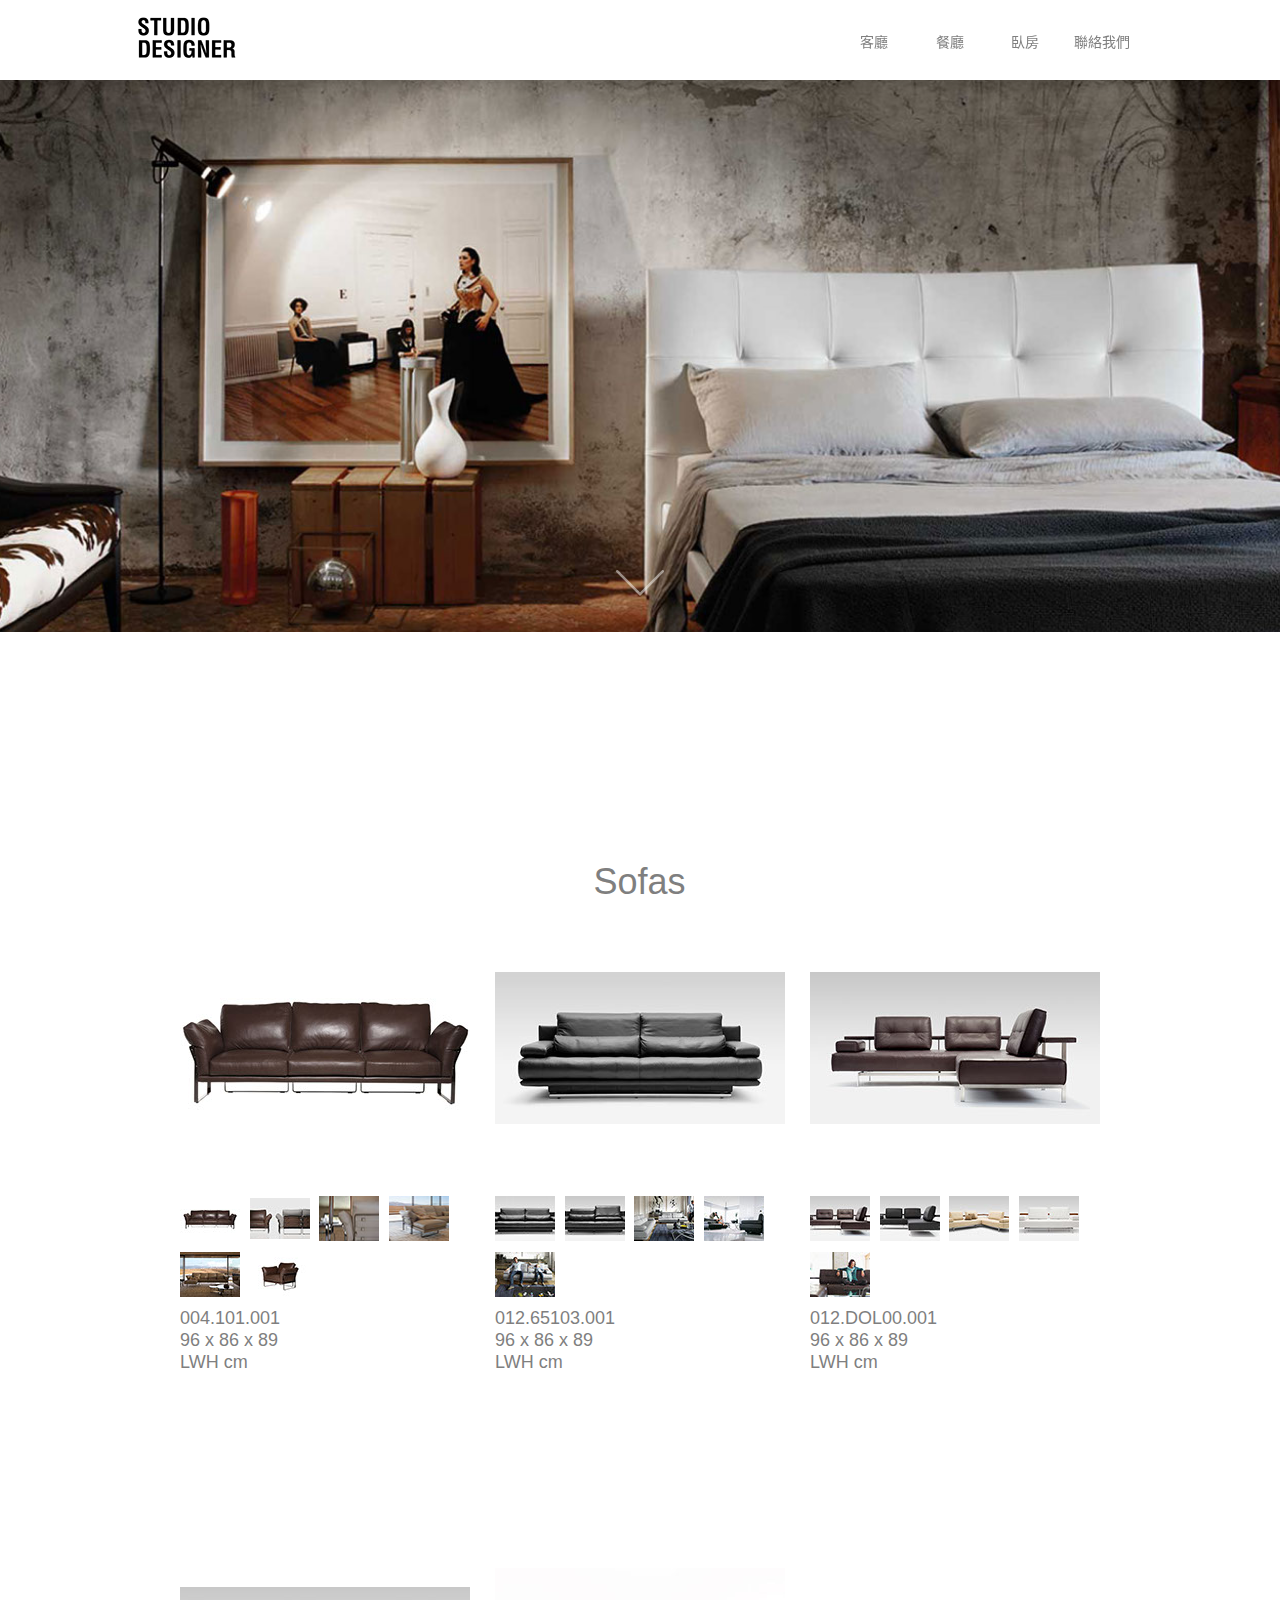
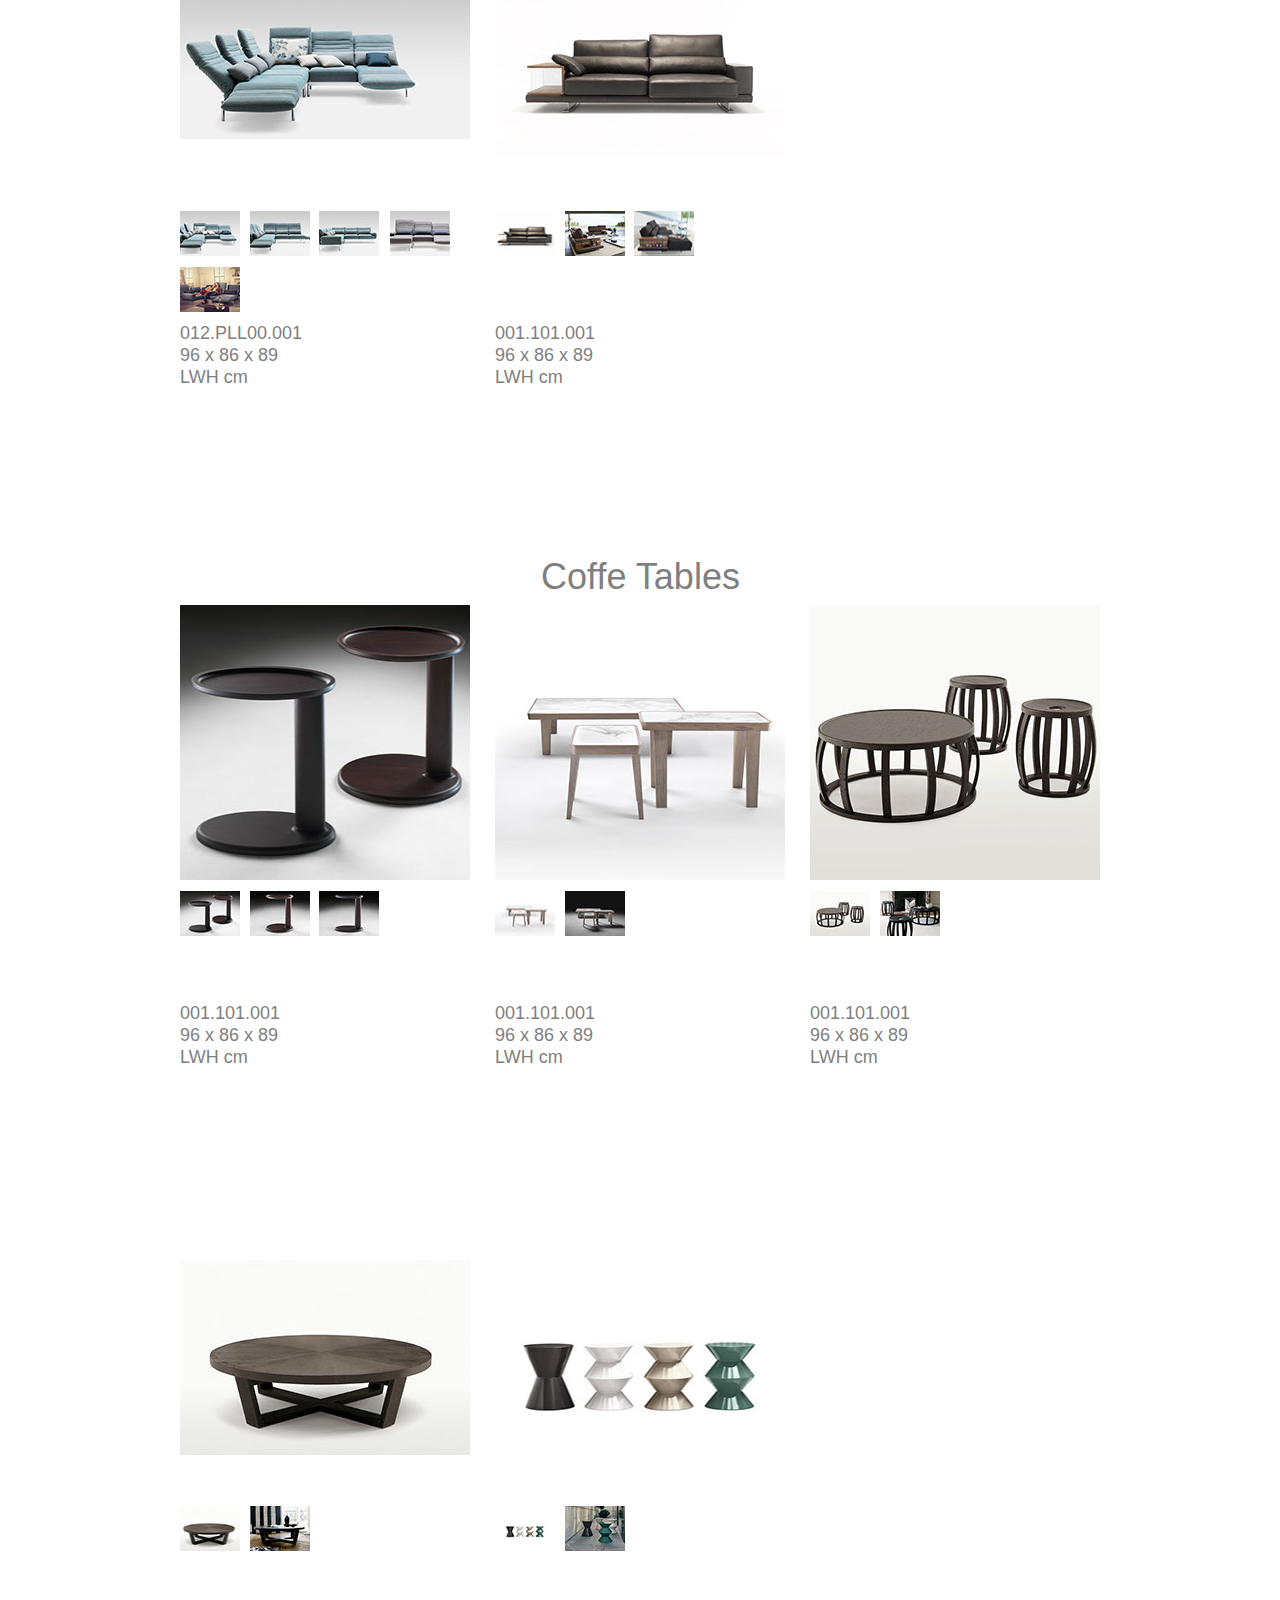
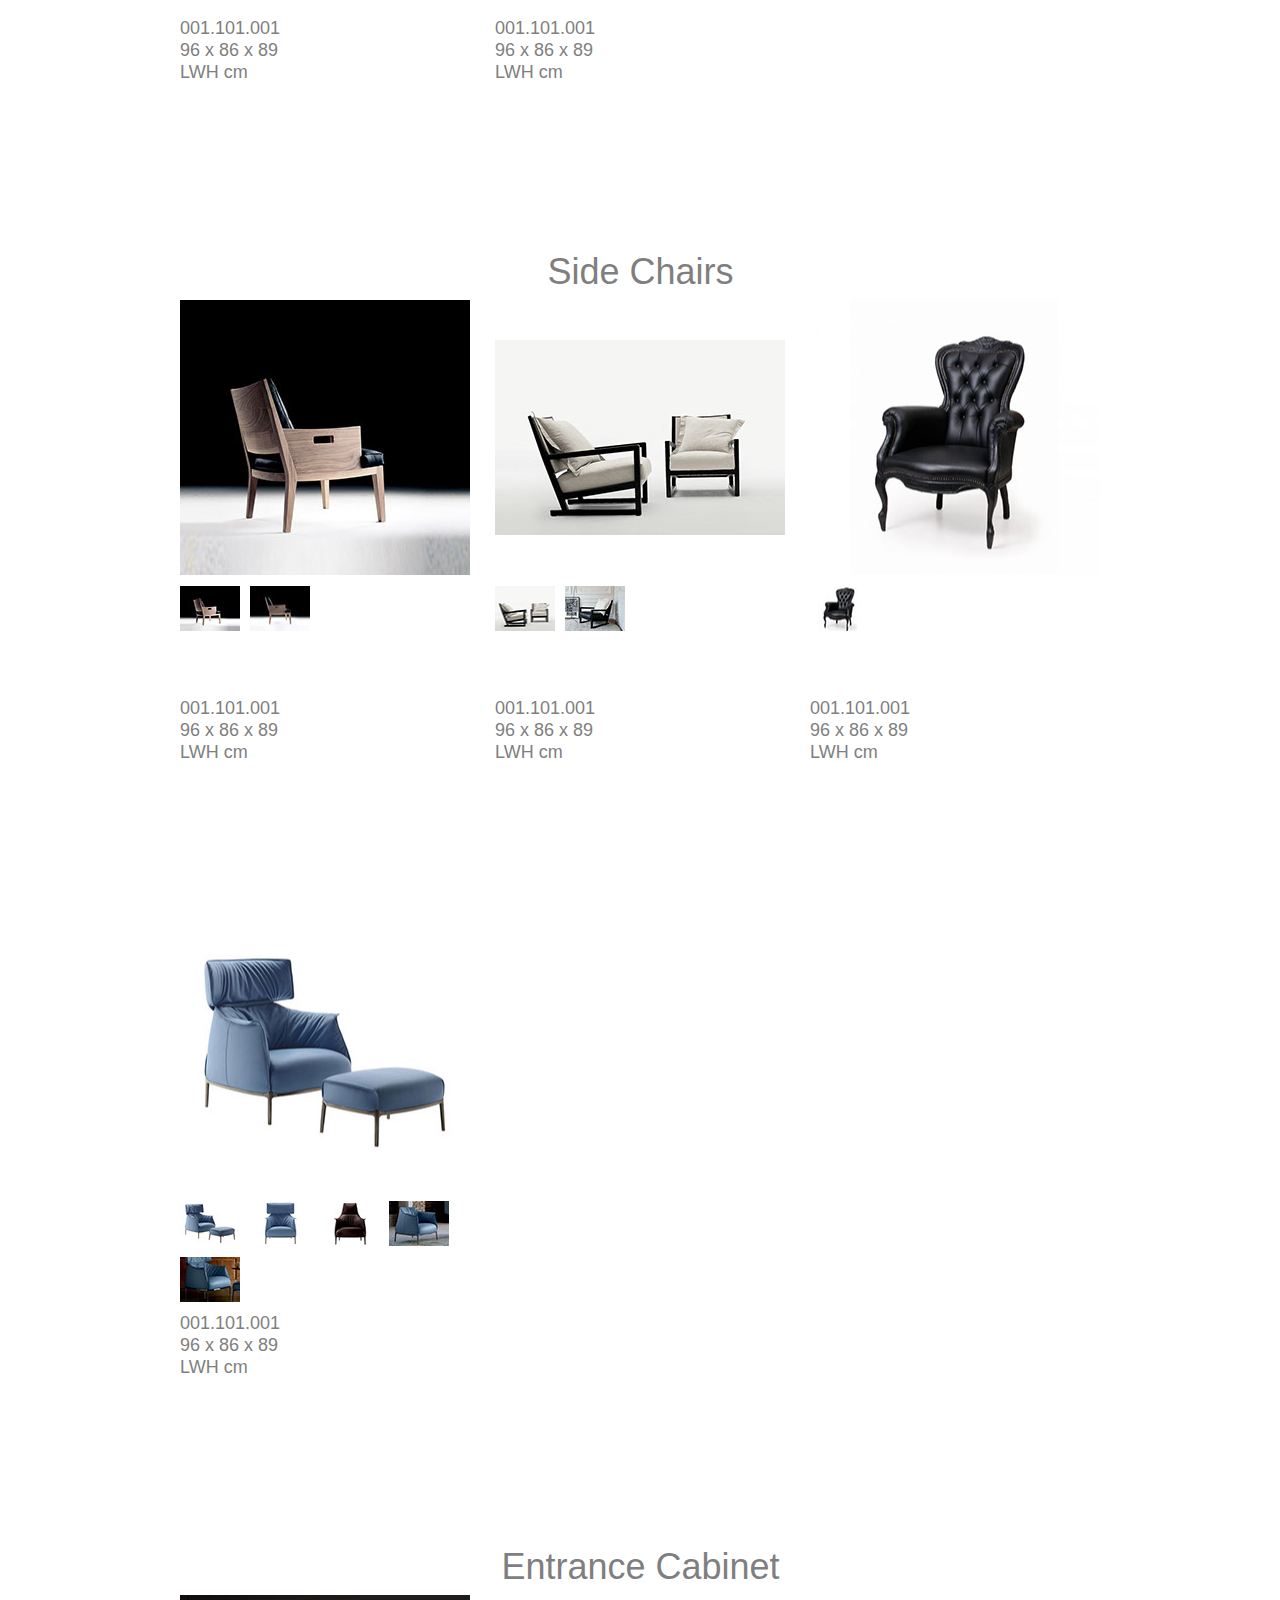
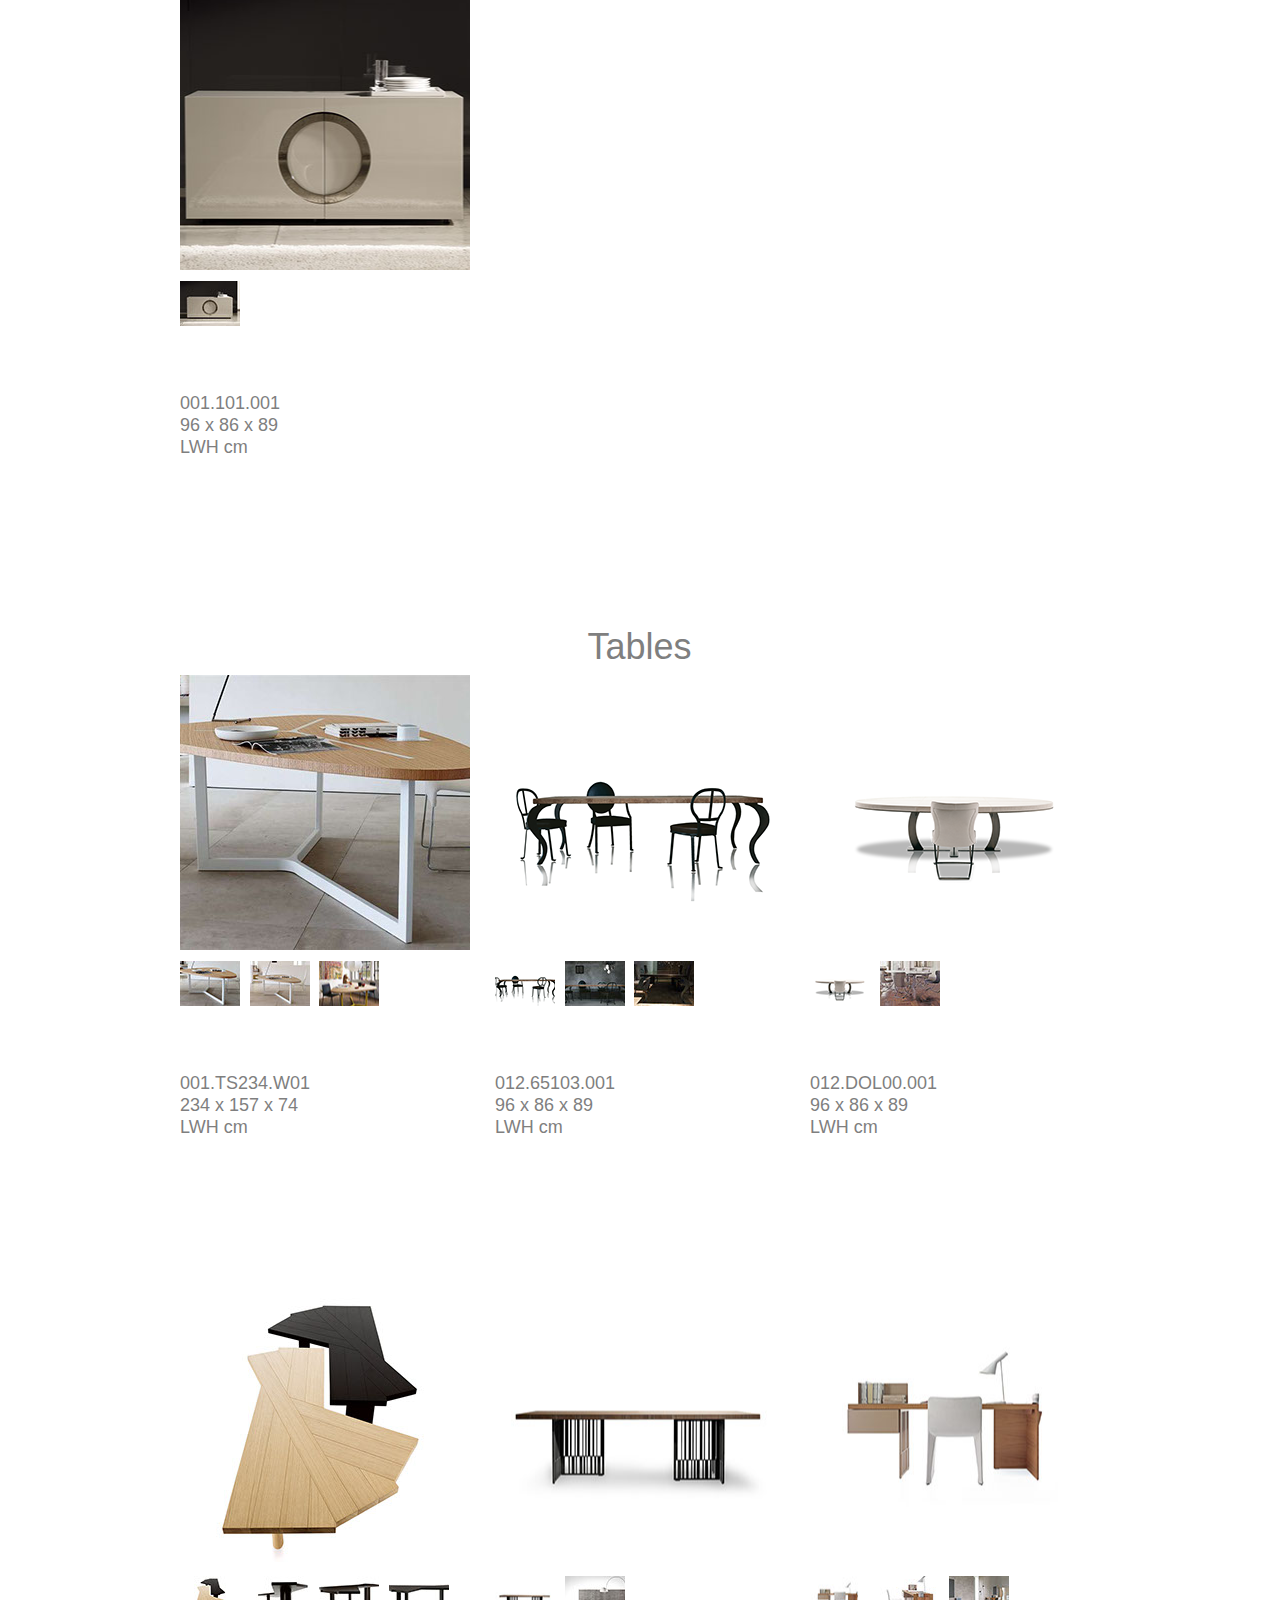
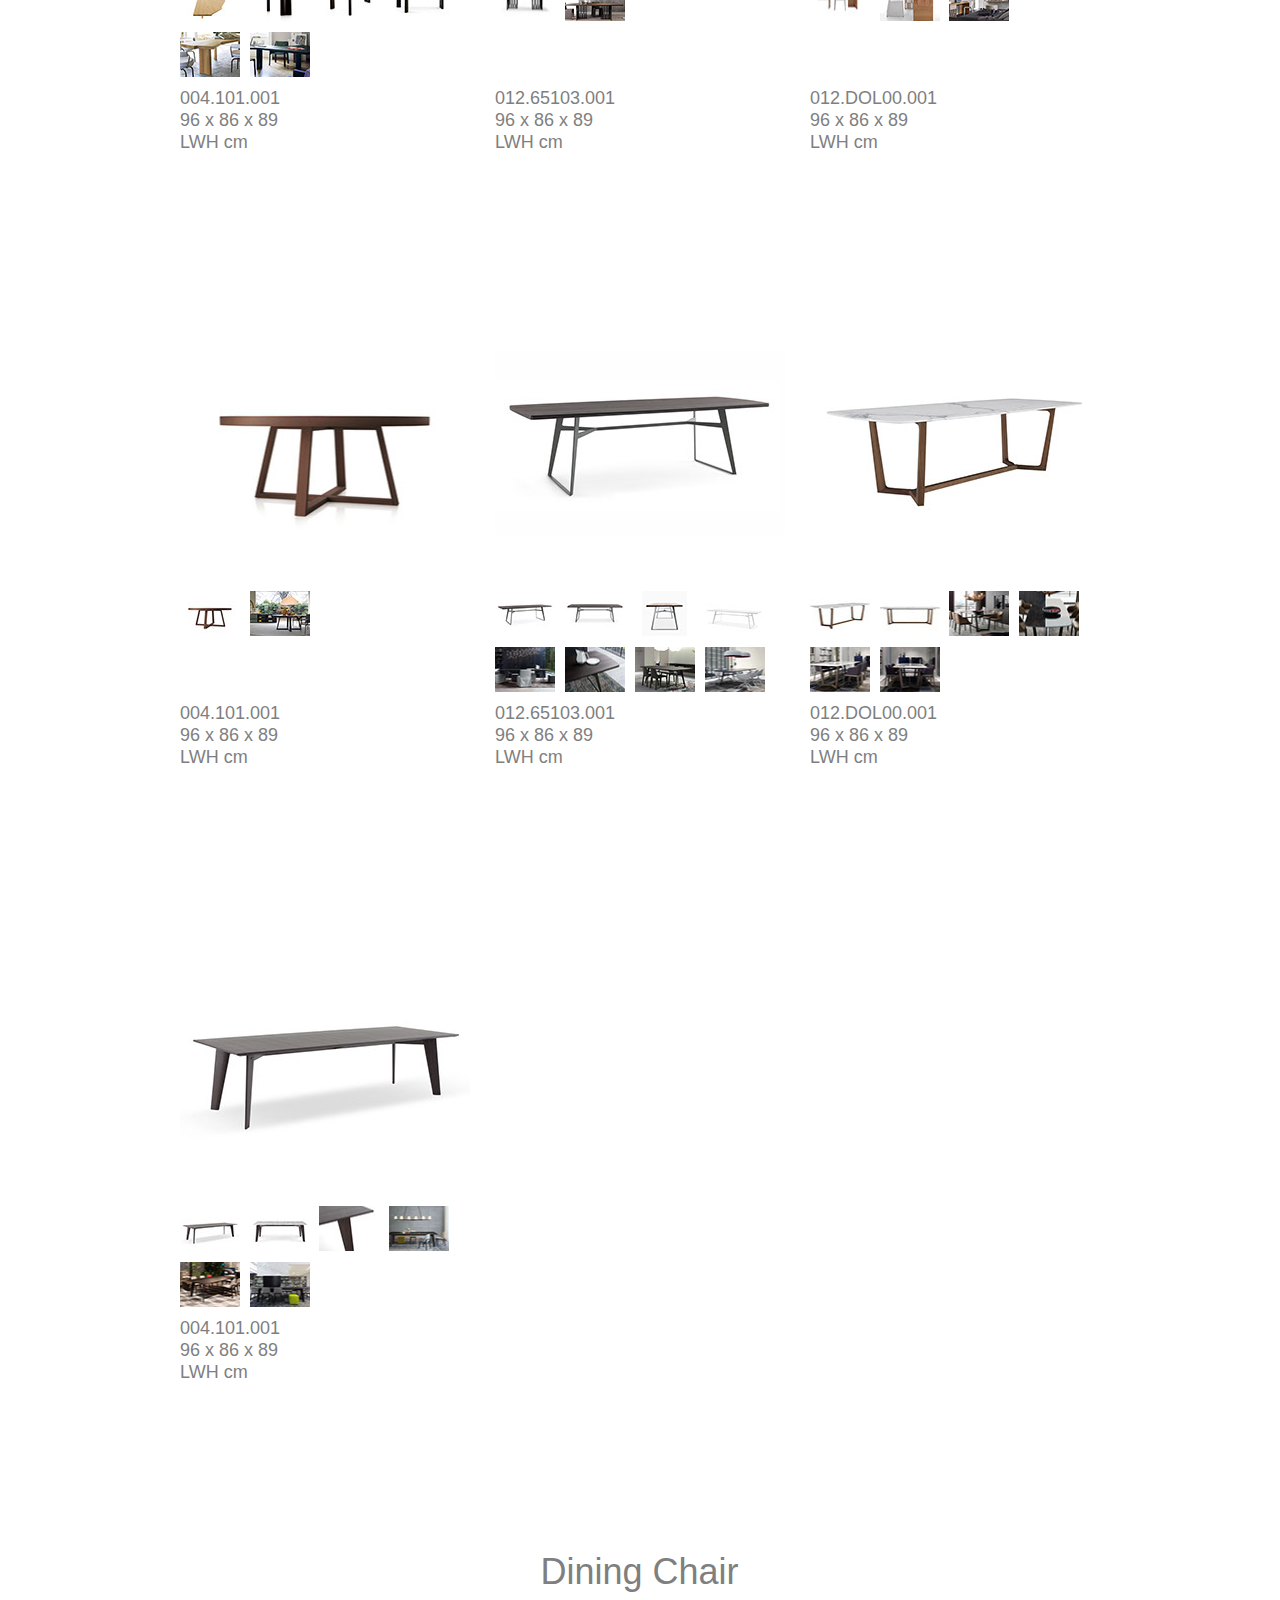
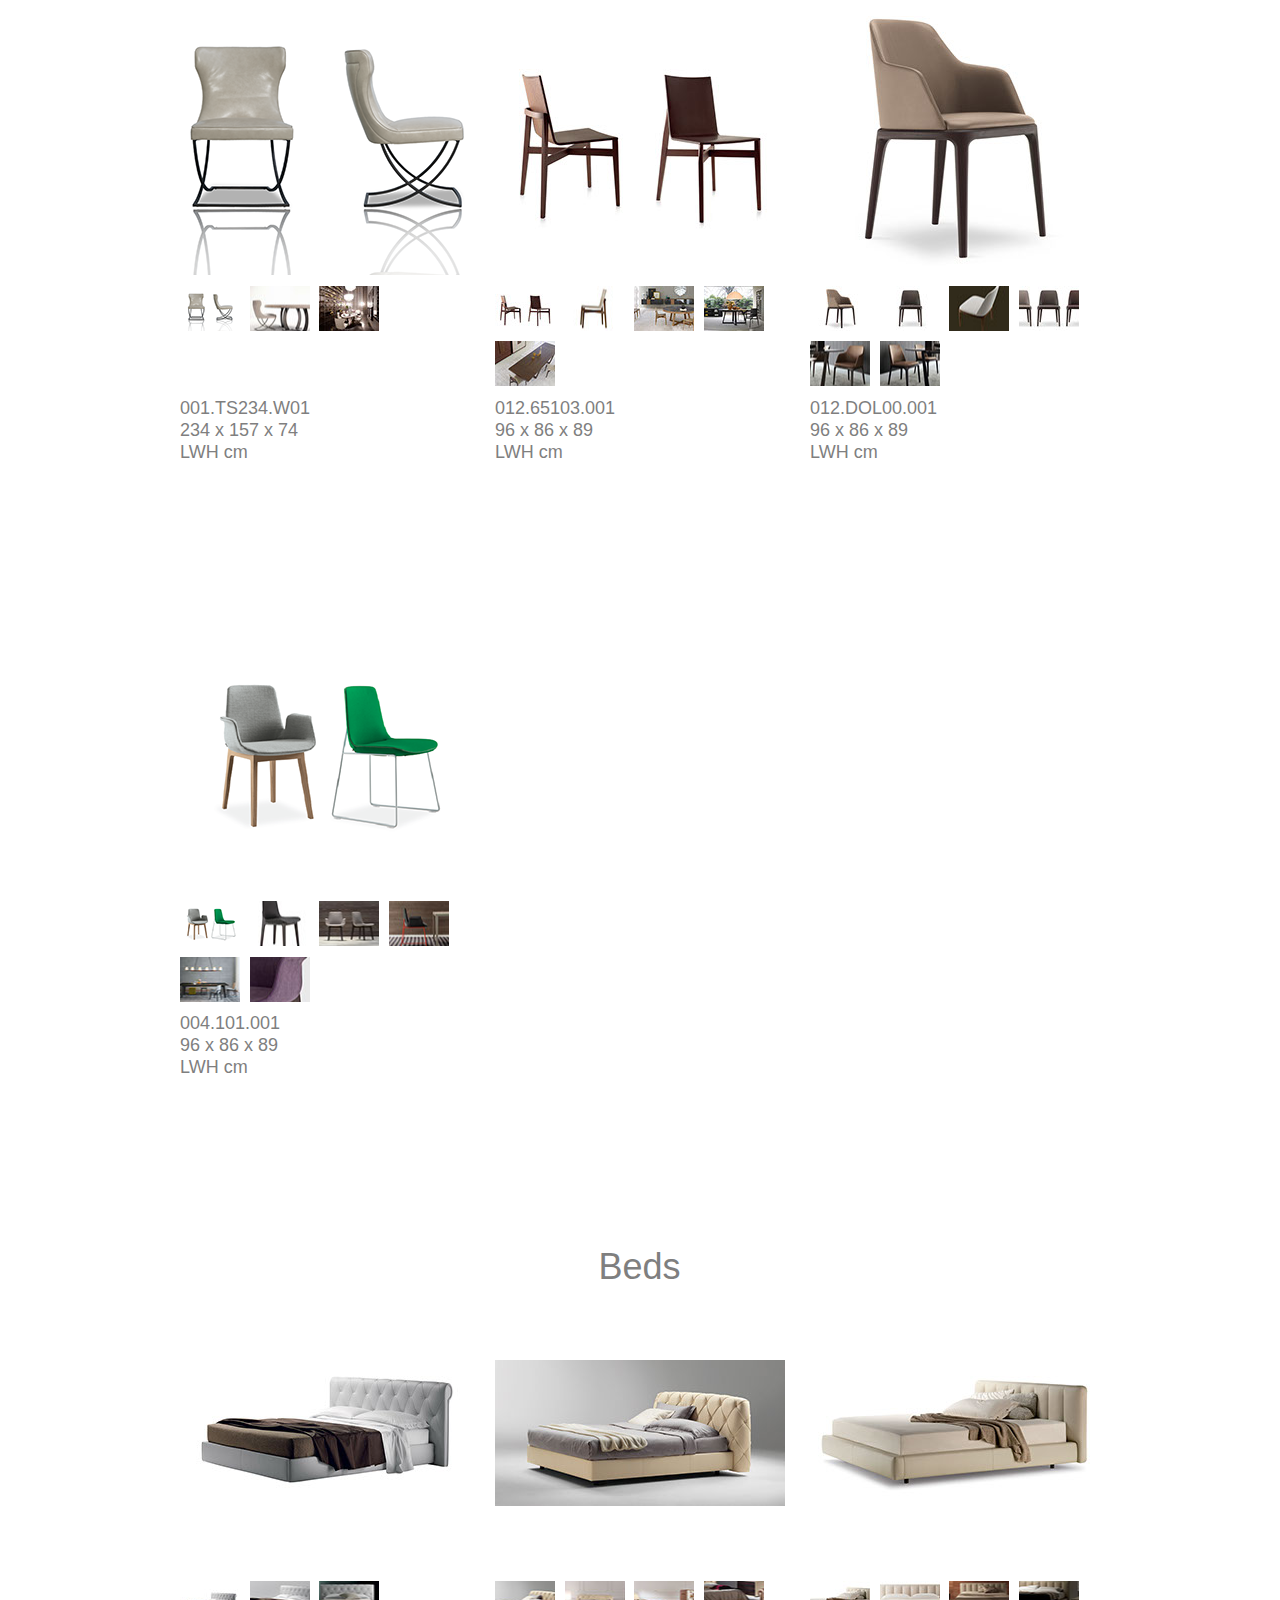
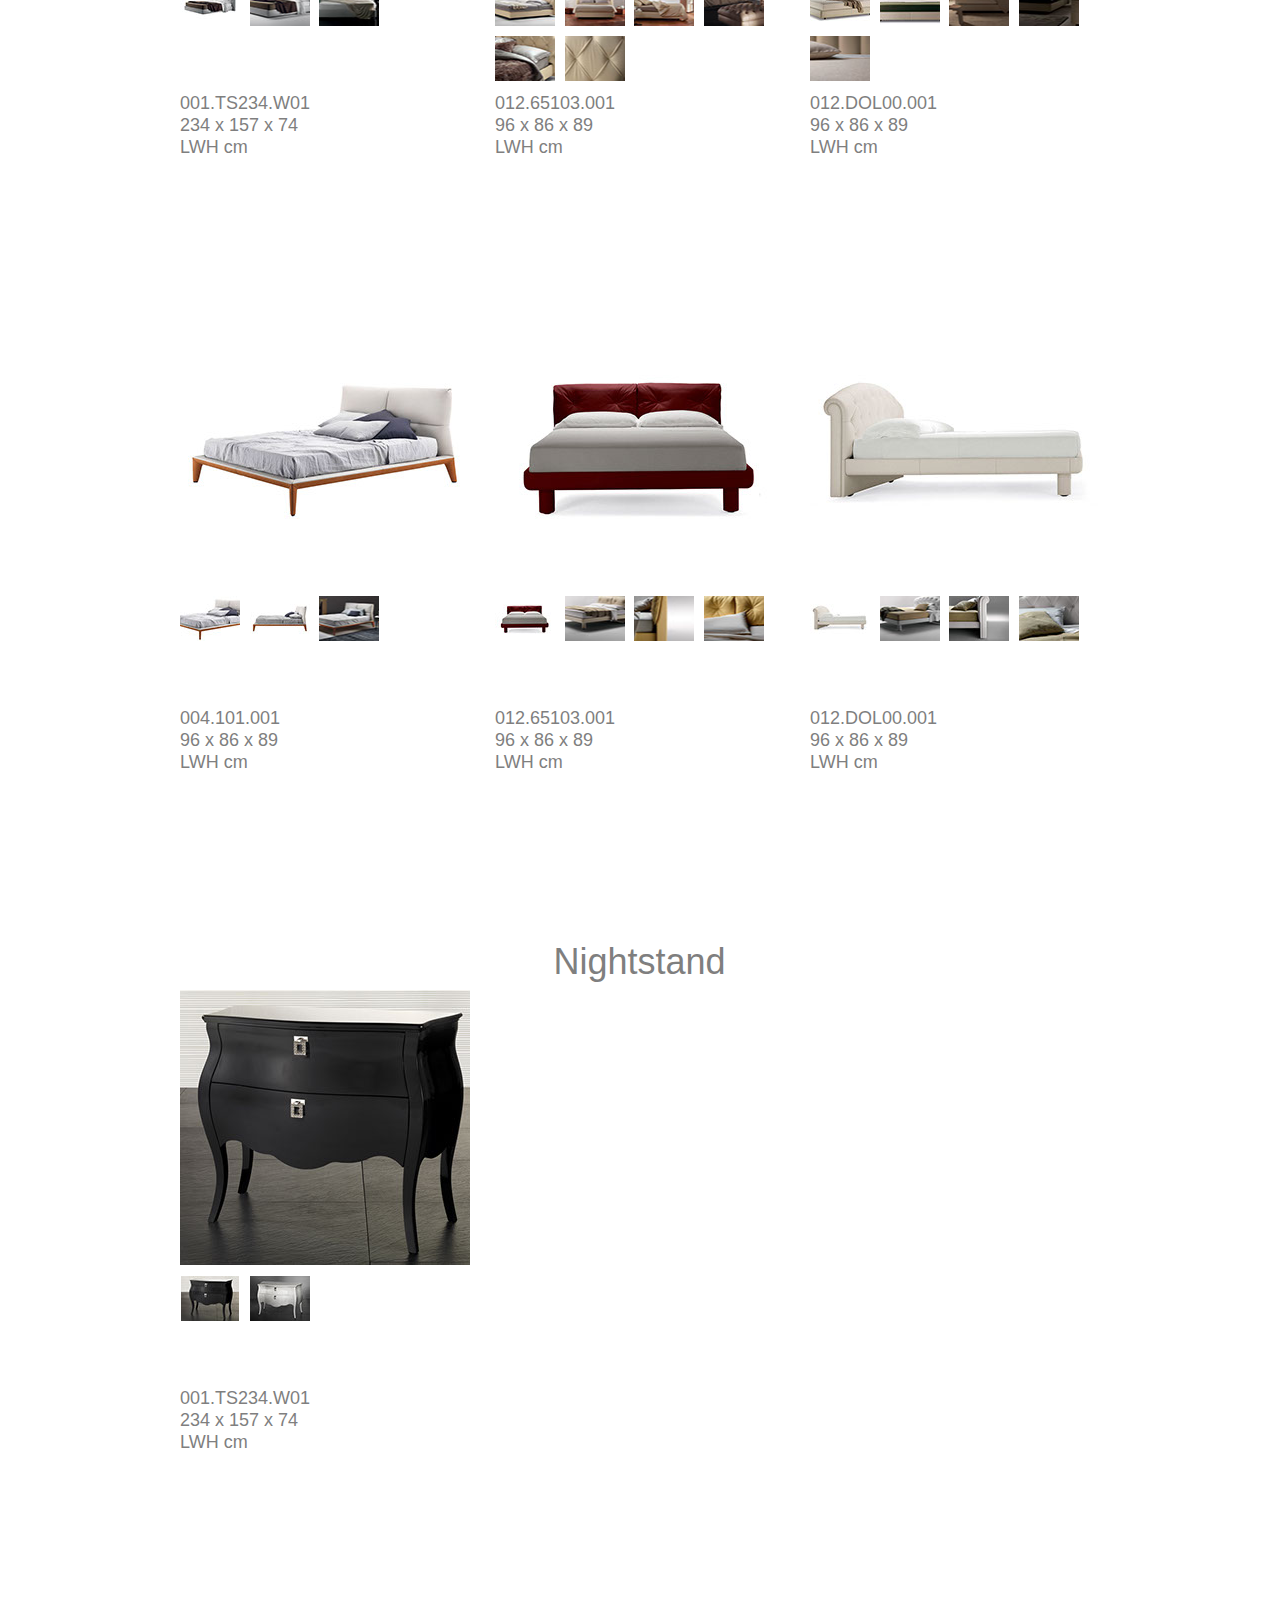
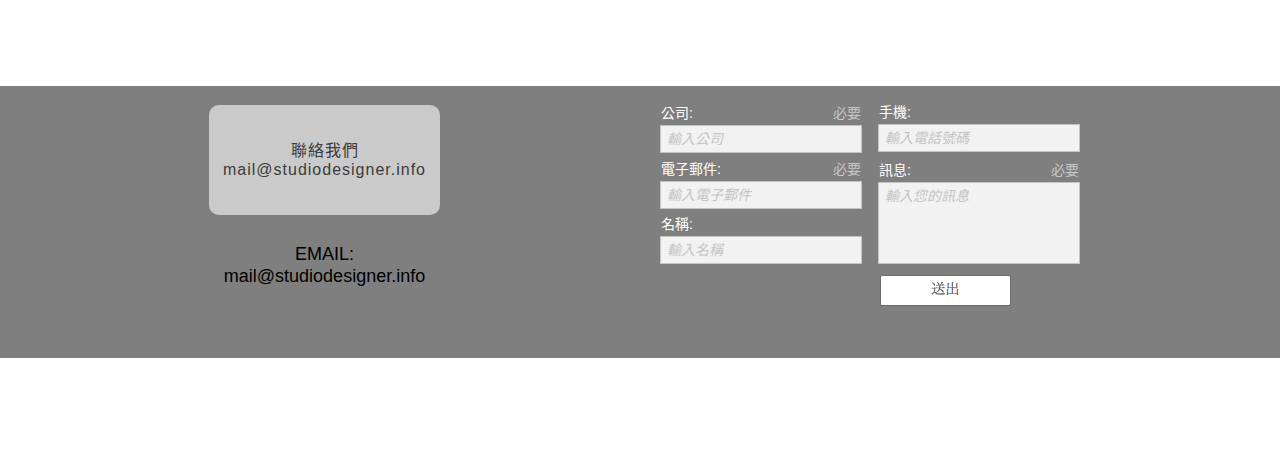
==== commit 12c2676e: "2.0" ====
--- a/index.html
+++ b/index.html
@@ -17,8 +17,8 @@
   <title>Studio Designer</title>
   <link media="only screen and (max-device-width: 960px)" rel="alternate" href="http://studiodesigner.info/tablet/index.html"/>
   <!-- CSS -->
-  <link rel="stylesheet" type="text/css" href="css/site_global.css?426517801"/>
-  <link rel="stylesheet" type="text/css" href="css/index.css?4202304587" id="pagesheet"/>
+  <link rel="stylesheet" type="text/css" href="css/site_global.css?475549095"/>
+  <link rel="stylesheet" type="text/css" href="css/index.css?3925783393" id="pagesheet"/>
   <!-- Other scripts -->
   <script type="text/javascript">
    document.documentElement.className += ' js';
@@ -28,9 +28,36 @@
   <script type="text/javascript">
    document.write('\x3Cscript src="' + (document.location.protocol == 'https:' ? 'https:' : 'http:') + '//webfonts.creativecloud.com/open-sans:n3:all.js" type="text/javascript">\x3C/script>');
 </script>
-   </head>
+    <!--HTML Widget code-->
+  
+
+
+
+<style type="text/css">
+.Button * {
+ -webkit-transition: all 0.5s;  
+    transition: all 0.5s;
+}
+.Button  {
+ -webkit-transition: all 0.5s;  
+    transition: all 0.5s;
+}
+ </style>  
+   
+	
+ </head>
  <body>
 
+  <!--HTML Widget code-->
+  
+
+
+
+
+
+
+
+  
   <div class="clearfix" id="page"><!-- column -->
    <div class="position_content" id="page_position_content">
     <div class="browser_width" id="u75-bw">
@@ -1161,10 +1188,86 @@
      <p>LWH cm</p>
     </div>
     <div class="verticalspacer"></div>
-    <div class="browser_width colelem" id="u4695-bw">
-     <div id="u4695"><!-- simple frame --></div>
-    </div>
+    <div class="clearfix colelem" id="pu4695"><!-- group -->
+     <div class="browser_width grpelem" id="u4695-bw">
+      <div id="u4695"><!-- column -->
+       <div class="clearfix" id="u4695_align_to_page">
+        <a class="nonblock nontext Button rounded-corners clearfix colelem" id="buttonu4934" href="mailto:mail@studiodesigner.info"><!-- container box --><div class="clearfix grpelem" id="u4935-6"><!-- content --><p>聯絡我們</p><p>mail@studiodesigner.info</p></div></a>
+        <div class="clearfix colelem" id="u5104-6"><!-- content -->
+         <p>EMAIL:</p>
+         <p>mail@studiodesigner.info</p>
+        </div>
+       </div>
+      </div>
+     </div>
+     <form class="form-grp clearfix grpelem" id="widgetu5048" method="post" enctype="multipart/form-data" action="scripts/form-u5048.php"><!-- none box -->
+      <div class="fld-grp clearfix grpelem" id="widgetu5061" data-required="false"><!-- none box -->
+       <label class="fld-label actAsDiv clearfix grpelem" id="u5062-4" for="widgetu5061_input"><!-- content -->
+        <span class="actAsPara">名稱:</span>
+       </label>
+       <span class="fld-input NoWrap actAsDiv clearfix grpelem" id="u5063-4"><!-- content --><input class="wrapped-input" type="text" spellcheck="false" id="widgetu5061_input" name="custom_U5061" tabindex="5"/><label class="wrapped-input fld-prompt" id="widgetu5061_prompt" for="widgetu5061_input"><span class="actAsPara">輸入名稱</span></label></span>
+      </div>
+      <div class="fld-grp clearfix grpelem" id="widgetu5049" data-required="true" data-type="email"><!-- none box -->
+       <label class="fld-label actAsDiv clearfix grpelem" id="u5051-4" for="widgetu5049_input"><!-- content -->
+        <span class="actAsPara">電子郵件:</span>
+       </label>
+       <span class="fld-input NoWrap actAsDiv clearfix grpelem" id="u5052-4"><!-- content --><input class="wrapped-input" type="text" spellcheck="false" id="widgetu5049_input" name="Email" tabindex="3"/><label class="wrapped-input fld-prompt" id="widgetu5049_prompt" for="widgetu5049_input"><span class="actAsPara">輸入電子郵件</span></label></span>
+       <div class="fld-message clearfix grpelem" id="u5050-4"><!-- content -->
+        <p>必要</p>
+       </div>
+      </div>
+      <div class="clearfix grpelem" id="u5053-4"><!-- content -->
+       <p>正在送出表單...</p>
+      </div>
+      <div class="clearfix grpelem" id="u5059-4"><!-- content -->
+       <p>伺服器發生錯誤。</p>
+      </div>
+      <div class="clearfix grpelem" id="u5054-4"><!-- content -->
+       <p>收到表單。</p>
+      </div>
+      <input class="submit-btn NoWrap grpelem" id="u5060-17" type="submit" value="" tabindex="6"/><!-- state-based BG images -->
+      <div class="fld-grp clearfix grpelem" id="widgetu5055" data-required="true"><!-- none box -->
+       <label class="fld-label actAsDiv clearfix grpelem" id="u5058-4" for="widgetu5055_input"><!-- content -->
+        <span class="actAsPara">訊息:</span>
+       </label>
+       <span class="fld-textarea actAsDiv clearfix grpelem" id="u5056-4"><!-- content --><textarea class="wrapped-input" id="widgetu5055_input" name="custom_U5055" tabindex="4"></textarea><label class="wrapped-input fld-prompt" id="widgetu5055_prompt" for="widgetu5055_input"><span class="actAsPara">輸入您的訊息</span></label></span>
+       <div class="fld-message clearfix grpelem" id="u5057-4"><!-- content -->
+        <p>必要</p>
+       </div>
+      </div>
+      <div class="fld-grp clearfix grpelem" id="widgetu5065" data-required="true"><!-- none box -->
+       <label class="fld-label actAsDiv clearfix grpelem" id="u5066-4" for="widgetu5065_input"><!-- content -->
+        <span class="actAsPara">公司:</span>
+       </label>
+       <span class="fld-input NoWrap actAsDiv clearfix grpelem" id="u5067-4"><!-- content --><input class="wrapped-input" type="text" spellcheck="false" id="widgetu5065_input" name="custom_U5065" tabindex="2"/><label class="wrapped-input fld-prompt" id="widgetu5065_prompt" for="widgetu5065_input"><span class="actAsPara"><span id="u5067">輸入公司</span></span></label></span>
+       <div class="fld-message clearfix grpelem" id="u5068-4"><!-- content -->
+        <p>必要</p>
+       </div>
+      </div>
+      <div class="fld-grp clearfix grpelem" id="widgetu5069" data-required="true"><!-- none box -->
+       <label class="fld-label actAsDiv clearfix grpelem" id="u5072-4" for="widgetu5069_input"><!-- content -->
+        <span class="actAsPara">手機:</span>
+       </label>
+       <span class="fld-input NoWrap actAsDiv clearfix grpelem" id="u5070-4"><!-- content --><input class="wrapped-input" type="text" spellcheck="false" id="widgetu5069_input" name="custom_U5069" tabindex="1"/><label class="wrapped-input fld-prompt" id="widgetu5069_prompt" for="widgetu5069_input"><span class="actAsPara">輸入電話號碼</span></label></span>
+      </div>
+     </form>
+    </div>
+    <div class="colelem" id="u4937"><!-- custom html -->
+     
+
+
+
+
+
+
+
+</div>
    </div>
+  </div>
+  <div class="preload_images">
+   <img class="preload" src="images/u5060-17-r.png" alt=""/>
+   <img class="preload" src="images/u5060-17-m.png" alt=""/>
+   <img class="preload" src="images/u5060-17-fs.png" alt=""/>
   </div>
   <!-- JS includes -->
   <script type="text/javascript">
@@ -1229,10 +1332,23 @@
 Muse.Utils.initWidget('#pamphletu3690', function(elem) { new WebPro.Widget.ContentSlideShow(elem, {contentLayout_runtime:'stack',event:'click',deactivationEvent:'none',autoPlay:false,displayInterval:3000,transitionStyle:'fading',transitionDuration:500,hideAllContentsFirst:false,shuffle:false,enableSwipe:false,resumeAutoplay:true,resumeAutoplayInterval:3000,playOnce:false}); });/* #pamphletu3690 */
 Muse.Utils.initWidget('#pamphletu3703', function(elem) { new WebPro.Widget.ContentSlideShow(elem, {contentLayout_runtime:'stack',event:'click',deactivationEvent:'none',autoPlay:false,displayInterval:3000,transitionStyle:'fading',transitionDuration:500,hideAllContentsFirst:false,shuffle:false,enableSwipe:false,resumeAutoplay:true,resumeAutoplayInterval:3000,playOnce:false}); });/* #pamphletu3703 */
 Muse.Utils.initWidget('#pamphletu4659', function(elem) { new WebPro.Widget.ContentSlideShow(elem, {contentLayout_runtime:'stack',event:'click',deactivationEvent:'none',autoPlay:false,displayInterval:3000,transitionStyle:'fading',transitionDuration:500,hideAllContentsFirst:false,shuffle:false,enableSwipe:false,resumeAutoplay:true,resumeAutoplayInterval:3000,playOnce:false}); });/* #pamphletu4659 */
+Muse.Utils.initWidget('#widgetu5048', function(elem) { new WebPro.Widget.Form(elem, {validationEvent:'submit',errorStateSensitivity:'high',fieldWrapperClass:'fld-grp',formSubmittedClass:'frm-sub-st',formErrorClass:'frm-subm-err-st',formDeliveredClass:'frm-subm-ok-st',notEmptyClass:'non-empty-st',focusClass:'focus-st',invalidClass:'fld-err-st',requiredClass:'fld-err-st',ajaxSubmit:true}); });/* #widgetu5048 */
 Muse.Utils.fullPage('#page');/* 100% height page */
 Muse.Utils.showWidgetsWhenReady();/* body */
 Muse.Utils.transformMarkupToFixBrowserProblems();/* body */
 } catch(e) { if (e && 'function' == typeof e.notify) e.notify(); else Muse.Assert.fail('Error calling selector function:' + e); }});
 </script>
+  
+  <!--HTML Widget code-->
+  
+
+<script type="text/javascript">
+
+
+
+
+</script>
+
+
    </body>
 </html>
--- a/css/site_global.css
+++ b/css/site_global.css
@@ -79,6 +79,12 @@
 @media screen and (-webkit-min-device-pixel-ratio:0)
 {
 	body { text-rendering:auto; }
+}
+
+a
+{
+	color: inherit;
+	text-decoration: inherit;
 }
 
 a:link
--- a/css/index.css
+++ b/css/index.css
@@ -1,19 +1,14 @@
 .version.index /* version checker */
 {
-	color: #0000FA;
-	background-color: #7A144B;
-}
-
-.html
-{
-	background-color: #FFFFFF;
+	color: #0000E9;
+	background-color: #FEB361;
 }
 
 #page
 {
 	z-index: 1;
 	width: 960px;
-	min-height: 11219px;
+	min-height: 11256.85px;
 	background-image: none;
 	border-style: none;
 	border-color: #000000;
@@ -21,13 +16,14 @@
 	opacity: 1;
 	-ms-filter: "progid:DXImageTransform.Microsoft.Alpha(Opacity=100)";
 	filter: alpha(opacity=100);
+	padding-bottom: 0px;
 	margin-left: auto;
 	margin-right: auto;
 }
 
 #page_position_content
 {
-	margin-bottom: -200px;
+	margin-bottom: -407px;
 }
 
 #u75
@@ -364,14 +360,6 @@
 	margin: 0px -10000px 0px 0px;
 }
 
-#u497.PamphletThumbSelected #u501-4
-{
-	padding-top: 0px;
-	padding-bottom: 0px;
-	min-height: 20px;
-	margin: 0px -10000px 0px 0px;
-}
-
 #u497:hover #u501-4 p
 {
 	color: #6B6B6B;
@@ -5292,27 +5280,952 @@
 	position: relative;
 }
 
+#pu4695
+{
+	width: 0.01px;
+	margin-left: -100px;
+	margin-top: 232px;
+}
+
 #u4695
 {
 	z-index: 782;
-	height: 200px;
 	border-style: none;
 	border-color: transparent;
 	background-color: #7F7F7F;
 }
 
+#u4695_align_to_page
+{
+	margin-left: auto;
+	margin-right: auto;
+	width: 960px;
+	position: relative;
+	left: -100px;
+	padding-top: 19px;
+	padding-bottom: 68px;
+}
+
+#buttonu4934
+{
+	z-index: 783;
+	width: 231px;
+	border-color: #787878;
+	background-color: #CACACA;
+	-moz-border-radius: 10px;
+	-webkit-border-radius: 10px;
+	-khtml-border-radius: 10px;
+	border-radius: 10px;
+	padding-bottom: 36px;
+	left: 149px;
+	position: relative;
+}
+
+#buttonu4934:hover
+{
+	background-color: #F15A24;
+	margin: 0px;
+}
+
+#buttonu4934.ButtonSelected
+{
+	background-color: #CACACA;
+	margin: 0px;
+}
+
+#u4935-6
+{
+	z-index: 784;
+	width: 231px;
+	min-height: 23px;
+	background-color: transparent;
+	letter-spacing: 1px;
+	color: #3C3C3C;
+	font-size: 16px;
+	line-height: 19px;
+	text-align: center;
+	font-family: Verdana, Tahoma, Geneva, sans-serif;
+	position: relative;
+	margin-right: -10000px;
+	margin-top: 36px;
+}
+
+#buttonu4934:hover #u4935-6
+{
+	padding-top: 0px;
+	padding-bottom: 0px;
+	min-height: 23px;
+	margin: 36px -10000px 0px 0px;
+}
+
+#buttonu4934.ButtonSelected #u4935-6
+{
+	padding-top: 0px;
+	padding-bottom: 0px;
+	min-height: 23px;
+	margin: 36px -10000px 0px 0px;
+}
+
+#buttonu4934:hover #u4935-6 p
+{
+	color: #FFFFFF;
+	visibility: inherit;
+}
+
+#buttonu4934.ButtonSelected #u4935-6 p
+{
+	color: #3C3C3C;
+	visibility: inherit;
+}
+
+#u5104-6
+{
+	z-index: 878;
+	width: 247px;
+	min-height: 47px;
+	background-color: transparent;
+	font-size: 18px;
+	line-height: 22px;
+	text-align: center;
+	left: 141px;
+	margin-top: 28px;
+	position: relative;
+}
+
 #u4695-bw
 {
 	z-index: 782;
-	margin-top: 166px;
-	height: 200px;
+	height: 272px;
+}
+
+#widgetu5048
+{
+	z-index: 791;
+	width: 0.01px;
+	height: 202px;
+	position: relative;
+	margin-right: -10000px;
+	margin-top: 19px;
+	left: 602px;
+}
+
+#widgetu5061
+{
+	z-index: 792;
+	width: 200px;
+	height: 46px;
+	border-style: none;
+	border-color: transparent;
+	background-color: transparent;
+	position: relative;
+	margin-right: -10000px;
+	margin-top: 112px;
+	left: -1px;
+}
+
+#widgetu5061.fld-err-st
+{
+	background-color: transparent;
+	-moz-border-radius: 0px;
+	-webkit-border-radius: 0px;
+	-khtml-border-radius: 0px;
+	border-radius: 0px;
+	margin: 112px -10000px 0px 0px;
+}
+
+#u5062-4
+{
+	z-index: 793;
+	width: 200px;
+	min-height: 20px;
+	border-style: none;
+	border-color: transparent;
+	background-color: transparent;
+	color: #FFFFFF;
+	line-height: 14px;
+	text-align: left;
+	font-family: Verdana, Tahoma, Geneva, sans-serif;
+	position: relative;
+	margin-right: -10000px;
+}
+
+#u5063-4
+{
+	z-index: 797;
+	width: 188px;
+	min-height: 14px;
+	border-width: 1px;
+	border-style: solid;
+	border-color: #C4C4C4;
+	background-color: #F2F2F2;
+	padding: 6px;
+	color: #C4C4C4;
+	line-height: 14px;
+	font-family: Verdana, Tahoma, Geneva, sans-serif;
+	font-style: italic;
+	margin-bottom: -1px;
+	position: relative;
+	margin-right: -10000px;
+	margin-top: 19px;
+	left: -1px;
+}
+
+.html,#widgetu5061.non-empty-st #u5063-4
+{
+	background-color: #FFFFFF;
+}
+
+#widgetu5061:hover #u5063-4
+{
+	border-color: #6B6B6B;
+	background-color: #FFFFFF;
+	padding-top: 6px;
+	padding-bottom: 6px;
+	min-height: 14px;
+	width: 188px;
+	margin: 19px -10000px -1px 0px;
+}
+
+#widgetu5061.focus-st #u5063-4
+{
+	border-color: #6B6B6B;
+	background-color: #FFFFFF;
+	padding-top: 6px;
+	padding-bottom: 6px;
+	min-height: 14px;
+	width: 188px;
+	margin: 19px -10000px -1px 0px;
+}
+
+#widgetu5061.non-empty-st #u5063-4 *
+{
+	color: #4F4F4F;
+	font-style: normal;
+}
+
+#widgetu5061:hover #u5063-4 *
+{
+	color: #4F4F4F;
+	font-style: normal;
+}
+
+#widgetu5061.focus-st #u5063-4 *
+{
+	color: #4F4F4F;
+	font-style: normal;
+}
+
+#widgetu5049
+{
+	z-index: 801;
+	width: 200px;
+	height: 46px;
+	border-style: none;
+	border-color: transparent;
+	background-color: transparent;
+	position: relative;
+	margin-right: -10000px;
+	margin-top: 57px;
+	left: -1px;
+}
+
+#widgetu5049.fld-err-st
+{
+	background-color: transparent;
+	-moz-border-radius: 0px;
+	-webkit-border-radius: 0px;
+	-khtml-border-radius: 0px;
+	border-radius: 0px;
+	margin: 57px -10000px 0px 0px;
+}
+
+#u5051-4
+{
+	z-index: 802;
+	width: 200px;
+	min-height: 20px;
+	border-style: none;
+	border-color: transparent;
+	background-color: transparent;
+	color: #FFFFFF;
+	line-height: 14px;
+	text-align: left;
+	font-family: Verdana, Tahoma, Geneva, sans-serif;
+	position: relative;
+	margin-right: -10000px;
+}
+
+#u5052-4
+{
+	z-index: 806;
+	width: 188px;
+	min-height: 14px;
+	border-width: 1px;
+	border-style: solid;
+	border-color: #C4C4C4;
+	background-color: #F2F2F2;
+	padding: 6px;
+	color: #C4C4C4;
+	line-height: 14px;
+	font-family: Verdana, Tahoma, Geneva, sans-serif;
+	font-style: italic;
+	margin-bottom: -1px;
+	position: relative;
+	margin-right: -10000px;
+	margin-top: 19px;
+	left: -1px;
+}
+
+#widgetu5049.non-empty-st #u5052-4
+{
+	background-color: #FFFFFF;
+}
+
+#widgetu5049:hover #u5052-4
+{
+	border-color: #6B6B6B;
+	background-color: #FFFFFF;
+	padding-top: 6px;
+	padding-bottom: 6px;
+	min-height: 14px;
+	width: 188px;
+	margin: 19px -10000px -1px 0px;
+}
+
+#widgetu5049.focus-st #u5052-4
+{
+	border-color: #6B6B6B;
+	background-color: #FFFFFF;
+	padding-top: 6px;
+	padding-bottom: 6px;
+	min-height: 14px;
+	width: 188px;
+	margin: 19px -10000px -1px 0px;
+}
+
+#widgetu5049.non-empty-st #u5052-4 *
+{
+	color: #4F4F4F;
+	font-style: normal;
+}
+
+#widgetu5049:hover #u5052-4 *
+{
+	color: #4F4F4F;
+	font-style: normal;
+}
+
+#widgetu5049.focus-st #u5052-4 *
+{
+	color: #4F4F4F;
+	font-style: normal;
+}
+
+#u5050-4
+{
+	z-index: 810;
+	width: 130px;
+	min-height: 20px;
+	background-color: transparent;
+	color: #C8C8C8;
+	line-height: 14px;
+	text-align: right;
+	font-family: Verdana, Tahoma, Geneva, sans-serif;
+	position: relative;
+	margin-right: -10000px;
+	left: 70px;
+}
+
+#u5053-4
+{
+	z-index: 814;
+	width: 200px;
+	min-height: 21px;
+	background-color: transparent;
+	opacity: 0;
+	-ms-filter: "progid:DXImageTransform.Microsoft.Alpha(Opacity=0)";
+	filter: alpha(opacity=0);
+	padding-top: 4px;
+	font-size: 12px;
+	line-height: 14px;
+	font-family: Palatino, Palatino Linotype, Georgia, Times, Times New Roman, serif;
+	position: relative;
+	margin-right: -10000px;
+	margin-top: 177px;
+	left: 358px;
+}
+
+#widgetu5048.frm-sub-st #u5053-4 p
+{
+	color: #999999;
+	line-height: 1;
+	font-size: 14px;
+	font-family: Georgia, Palatino, Palatino Linotype, Times, Times New Roman, serif;
+	font-style: italic;
+}
+
+#u5059-4
+{
+	z-index: 818;
+	width: 200px;
+	min-height: 21px;
+	background-color: transparent;
+	opacity: 0;
+	-ms-filter: "progid:DXImageTransform.Microsoft.Alpha(Opacity=0)";
+	filter: alpha(opacity=0);
+	padding-top: 4px;
+	color: #FF0000;
+	font-size: 12px;
+	line-height: 14px;
+	font-family: Palatino, Palatino Linotype, Georgia, Times, Times New Roman, serif;
+	position: relative;
+	margin-right: -10000px;
+	margin-top: 177px;
+	left: 358px;
+}
+
+#widgetu5048.frm-subm-err-st #u5059-4 p
+{
+	color: #D7244C;
+	line-height: 1;
+	font-size: 14px;
+	font-family: Georgia, Palatino, Palatino Linotype, Times, Times New Roman, serif;
+	font-style: italic;
+}
+
+#u5054-4
+{
+	z-index: 822;
+	width: 200px;
+	min-height: 21px;
+	background-color: transparent;
+	opacity: 0;
+	-ms-filter: "progid:DXImageTransform.Microsoft.Alpha(Opacity=0)";
+	filter: alpha(opacity=0);
+	padding-top: 4px;
+	color: #00FF00;
+	font-size: 12px;
+	line-height: 12px;
+	font-family: Palatino, Palatino Linotype, Georgia, Times, Times New Roman, serif;
+	position: relative;
+	margin-right: -10000px;
+	margin-top: 177px;
+	left: 358px;
+}
+
+#widgetu5048.frm-sub-st #u5053-4,#widgetu5048.frm-subm-err-st #u5059-4,#widgetu5048.frm-subm-ok-st #u5054-4
+{
+	opacity: 1;
+	-ms-filter: "progid:DXImageTransform.Microsoft.Alpha(Opacity=100)";
+	filter: alpha(opacity=100);
+	min-height: 25px;
+}
+
+#widgetu5048.frm-subm-ok-st #u5054-4 p
+{
+	color: #999999;
+	font-size: 14px;
+	font-family: Georgia, Palatino, Palatino Linotype, Times, Times New Roman, serif;
+	font-style: italic;
+}
+
+#u5060-17
+{
+	z-index: 826;
+	min-height: 31px;
+	width: 131px;
+	position: relative;
+	margin-right: -10000px;
+	margin-top: 170px;
+	left: 218px;
+	background: url("../images/u5060-17.png") no-repeat 0px 0px;
+}
+
+#u5060-17:hover
+{
+	background: url("../images/u5060-17-r.png") no-repeat 0px 0px;
+}
+
+#u5060-17:active
+{
+	background: url("../images/u5060-17-m.png") no-repeat 0px 0px;
+}
+
+#widgetu5048.frm-sub-st #u5060-17
+{
+	background: url("../images/u5060-17-fs.png") no-repeat 0px 0px;
+}
+
+#widgetu5055
+{
+	z-index: 843;
+	width: 200px;
+	height: 100px;
+	border-style: none;
+	border-color: transparent;
+	background-color: transparent;
+	position: relative;
+	margin-right: -10000px;
+	margin-top: 58px;
+	left: 217px;
+}
+
+#widgetu5055.fld-err-st
+{
+	background-color: transparent;
+	-moz-border-radius: 0px;
+	-webkit-border-radius: 0px;
+	-khtml-border-radius: 0px;
+	border-radius: 0px;
+	margin: 58px -10000px 0px 0px;
+}
+
+#u5058-4
+{
+	z-index: 844;
+	width: 200px;
+	min-height: 20px;
+	border-style: none;
+	border-color: transparent;
+	background-color: transparent;
+	color: #FFFFFF;
+	line-height: 14px;
+	text-align: left;
+	font-family: Verdana, Tahoma, Geneva, sans-serif;
+	position: relative;
+	margin-right: -10000px;
+}
+
+#widgetu5061.fld-err-st #u5062-4,#widgetu5055.fld-err-st #u5058-4
+{
+	border-style: none;
+	border-color: transparent;
+	padding-top: 0px;
+	padding-bottom: 0px;
+	min-height: 20px;
+	margin: 0px -10000px 0px 0px;
+}
+
+#u5056-4
+{
+	z-index: 848;
+	width: 188px;
+	min-height: 68px;
+	border-width: 1px;
+	border-style: solid;
+	border-color: #C4C4C4;
+	background-color: #F2F2F2;
+	padding: 6px;
+	color: #C4C4C4;
+	line-height: 14px;
+	font-family: Verdana, Tahoma, Geneva, sans-serif;
+	font-style: italic;
+	margin-bottom: -1px;
+	position: relative;
+	margin-right: -10000px;
+	margin-top: 19px;
+	left: -1px;
+}
+
+#widgetu5055.non-empty-st #u5056-4
+{
+	background-color: #FFFFFF;
+}
+
+#widgetu5055:hover #u5056-4
+{
+	border-color: #6B6B6B;
+	background-color: #FFFFFF;
+	padding-top: 6px;
+	padding-bottom: 6px;
+	min-height: 68px;
+	width: 188px;
+	margin: 19px -10000px -1px 0px;
+}
+
+#widgetu5055.focus-st #u5056-4
+{
+	border-color: #6B6B6B;
+	background-color: #FFFFFF;
+	padding-top: 6px;
+	padding-bottom: 6px;
+	min-height: 68px;
+	width: 188px;
+	margin: 19px -10000px -1px 0px;
+}
+
+#widgetu5055.fld-err-st #u5056-4
+{
+	border-color: #D7244C;
+	background-color: #FFFFFF;
+	padding-top: 6px;
+	padding-bottom: 6px;
+	min-height: 68px;
+	width: 188px;
+	margin: 19px -10000px -1px 0px;
+}
+
+#widgetu5055.non-empty-st #u5056-4 *
+{
+	color: #4F4F4F;
+	font-style: normal;
+}
+
+#widgetu5055:hover #u5056-4 *
+{
+	color: #4F4F4F;
+	font-style: normal;
+}
+
+#widgetu5055.focus-st #u5056-4 *
+{
+	color: #4F4F4F;
+	font-style: normal;
+}
+
+#u5057-4
+{
+	z-index: 852;
+	width: 130px;
+	min-height: 20px;
+	background-color: transparent;
+	color: #C8C8C8;
+	line-height: 14px;
+	text-align: right;
+	font-family: Verdana, Tahoma, Geneva, sans-serif;
+	position: relative;
+	margin-right: -10000px;
+	left: 70px;
+}
+
+#widgetu5055_input,#widgetu5055_prompt
+{
+	width: 188px;
+	min-height: 68px;
+	color: #C4C4C4;
+	font-family: Verdana, Tahoma, Geneva, sans-serif;
+	font-style: italic;
+	padding: 6px;
+}
+
+#widgetu5065
+{
+	z-index: 856;
+	width: 200px;
+	height: 46px;
+	border-style: none;
+	border-color: transparent;
+	background-color: transparent;
+	position: relative;
+	margin-right: -10000px;
+	margin-top: 1px;
+	left: -1px;
+}
+
+#widgetu5065.fld-err-st
+{
+	background-color: transparent;
+	-moz-border-radius: 0px;
+	-webkit-border-radius: 0px;
+	-khtml-border-radius: 0px;
+	border-radius: 0px;
+	margin: 1px -10000px 0px 0px;
+}
+
+#u5066-4
+{
+	z-index: 857;
+	width: 200px;
+	min-height: 20px;
+	border-style: none;
+	border-color: transparent;
+	background-color: transparent;
+	color: #FFFFFF;
+	line-height: 14px;
+	text-align: left;
+	font-family: Verdana, Tahoma, Geneva, sans-serif;
+	position: relative;
+	margin-right: -10000px;
+}
+
+#u5067-4
+{
+	z-index: 861;
+	width: 188px;
+	min-height: 14px;
+	border-width: 1px;
+	border-style: solid;
+	border-color: #C4C4C4;
+	background-color: #F2F2F2;
+	padding: 6px;
+	color: #C4C4C4;
+	line-height: 14px;
+	font-family: Georgia, Palatino, Palatino Linotype, Times, Times New Roman, serif;
+	font-style: italic;
+	margin-bottom: -1px;
+	position: relative;
+	margin-right: -10000px;
+	margin-top: 19px;
+	left: -1px;
+}
+
+#widgetu5065.non-empty-st #u5067-4
+{
+	background-color: #FFFFFF;
+}
+
+#widgetu5065:hover #u5067-4
+{
+	border-color: #6B6B6B;
+	background-color: #FFFFFF;
+	padding-top: 6px;
+	padding-bottom: 6px;
+	min-height: 14px;
+	width: 188px;
+	margin: 19px -10000px -1px 0px;
+}
+
+#widgetu5065.focus-st #u5067-4
+{
+	border-color: #6B6B6B;
+	background-color: #FFFFFF;
+	padding-top: 6px;
+	padding-bottom: 6px;
+	min-height: 14px;
+	width: 188px;
+	margin: 19px -10000px -1px 0px;
+}
+
+#widgetu5065.non-empty-st #u5067-4 *
+{
+	color: #4F4F4F;
+	font-style: normal;
+}
+
+#widgetu5065:hover #u5067-4 *
+{
+	color: #4F4F4F;
+	font-style: normal;
+}
+
+#widgetu5065.focus-st #u5067-4 *
+{
+	color: #4F4F4F;
+	font-style: normal;
+}
+
+#u5067
+{
+	font-family: Verdana, Tahoma, Geneva, sans-serif;
+}
+
+#u5068-4
+{
+	z-index: 865;
+	width: 130px;
+	min-height: 20px;
+	background-color: transparent;
+	color: #C8C8C8;
+	line-height: 14px;
+	text-align: right;
+	font-family: Verdana, Tahoma, Geneva, sans-serif;
+	font-weight: normal;
+	position: relative;
+	margin-right: -10000px;
+	left: 70px;
+}
+
+#widgetu5065_input,#widgetu5065_prompt
+{
+	width: 188px;
+	min-height: 14px;
+	color: #C4C4C4;
+	font-family: Georgia, Palatino, Palatino Linotype, Times, Times New Roman, serif;
+	font-style: italic;
+	padding: 6px;
+}
+
+#widgetu5069
+{
+	z-index: 869;
+	width: 200px;
+	height: 46px;
+	border-style: none;
+	border-color: transparent;
+	background-color: transparent;
+	position: relative;
+	margin-right: -10000px;
+	left: 217px;
+}
+
+#widgetu5069.fld-err-st
+{
+	background-color: transparent;
+	-moz-border-radius: 0px;
+	-webkit-border-radius: 0px;
+	-khtml-border-radius: 0px;
+	border-radius: 0px;
+	margin: 0px -10000px 0px 0px;
+}
+
+#u5072-4
+{
+	z-index: 870;
+	width: 200px;
+	min-height: 20px;
+	border-style: none;
+	border-color: transparent;
+	background-color: transparent;
+	color: #FFFFFF;
+	line-height: 14px;
+	text-align: left;
+	font-family: Verdana, Tahoma, Geneva, sans-serif;
+	position: relative;
+	margin-right: -10000px;
+}
+
+#u497.PamphletThumbSelected #u501-4,#widgetu5049.fld-err-st #u5051-4,#widgetu5049.fld-err-st #u5050-4,#widgetu5055.fld-err-st #u5057-4,#widgetu5065.fld-err-st #u5066-4,#widgetu5065.fld-err-st #u5068-4,#widgetu5069.fld-err-st #u5072-4
+{
+	padding-top: 0px;
+	padding-bottom: 0px;
+	min-height: 20px;
+	margin: 0px -10000px 0px 0px;
+}
+
+#widgetu5061.fld-err-st #u5062-4 p,#widgetu5061.fld-err-st #u5062-4 span,#widgetu5049.fld-err-st #u5051-4 p,#widgetu5049.fld-err-st #u5051-4 span,#widgetu5049.fld-err-st #u5050-4 p,#widgetu5055.fld-err-st #u5058-4 p,#widgetu5055.fld-err-st #u5058-4 span,#widgetu5065.fld-err-st #u5066-4 p,#widgetu5065.fld-err-st #u5066-4 span,#widgetu5065.fld-err-st #u5068-4 p,#widgetu5069.fld-err-st #u5072-4 p,#widgetu5069.fld-err-st #u5072-4 span
+{
+	color: #D7244C;
+}
+
+#u5070-4
+{
+	z-index: 874;
+	width: 188px;
+	min-height: 14px;
+	border-width: 1px;
+	border-style: solid;
+	border-color: #C4C4C4;
+	background-color: #F2F2F2;
+	padding: 6px;
+	color: #C4C4C4;
+	line-height: 14px;
+	font-family: Verdana, Tahoma, Geneva, sans-serif;
+	font-style: italic;
+	margin-bottom: -1px;
+	position: relative;
+	margin-right: -10000px;
+	margin-top: 19px;
+	left: -1px;
+}
+
+#widgetu5069.non-empty-st #u5070-4
+{
+	background-color: #FFFFFF;
+}
+
+#widgetu5069:hover #u5070-4
+{
+	border-color: #6B6B6B;
+	background-color: #FFFFFF;
+	padding-top: 6px;
+	padding-bottom: 6px;
+	min-height: 14px;
+	width: 188px;
+	margin: 19px -10000px -1px 0px;
+}
+
+#widgetu5069.focus-st #u5070-4
+{
+	border-color: #6B6B6B;
+	background-color: #FFFFFF;
+	padding-top: 6px;
+	padding-bottom: 6px;
+	min-height: 14px;
+	width: 188px;
+	margin: 19px -10000px -1px 0px;
+}
+
+#widgetu5061.fld-err-st #u5063-4,#widgetu5049.fld-err-st #u5052-4,#widgetu5065.fld-err-st #u5067-4,#widgetu5069.fld-err-st #u5070-4
+{
+	border-color: #D7244C;
+	background-color: #FFFFFF;
+	padding-top: 6px;
+	padding-bottom: 6px;
+	min-height: 14px;
+	width: 188px;
+	margin: 19px -10000px -1px 0px;
+}
+
+#widgetu5069.non-empty-st #u5070-4 *
+{
+	color: #4F4F4F;
+	font-style: normal;
+}
+
+#widgetu5069:hover #u5070-4 *
+{
+	color: #4F4F4F;
+	font-style: normal;
+}
+
+#widgetu5069.focus-st #u5070-4 *
+{
+	color: #4F4F4F;
+	font-style: normal;
+}
+
+#widgetu5061.fld-err-st #u5063-4 *,#widgetu5049.fld-err-st #u5052-4 *,#widgetu5055.fld-err-st #u5056-4 *,#widgetu5055.fld-err-st #u5057-4 p,#widgetu5065.fld-err-st #u5067-4 *,#widgetu5069.fld-err-st #u5070-4 *
+{
+	color: #D7244C;
+	font-style: italic;
+}
+
+#widgetu5061_input,#widgetu5061_prompt,#widgetu5049_input,#widgetu5049_prompt,#widgetu5069_input,#widgetu5069_prompt
+{
+	width: 188px;
+	min-height: 14px;
+	color: #C4C4C4;
+	font-family: Verdana, Tahoma, Geneva, sans-serif;
+	font-style: italic;
+	padding: 6px;
+}
+
+#widgetu5061.focus-st #widgetu5061_prompt,#widgetu5049.focus-st #widgetu5049_prompt,#widgetu5055.focus-st #widgetu5055_prompt,#widgetu5065.focus-st #widgetu5065_prompt,#widgetu5069.focus-st #widgetu5069_prompt
+{
+	padding-top: 6px;
+	padding-bottom: 6px;
+	visibility: hidden;
+}
+
+#widgetu5061:hover #widgetu5061_input,#widgetu5061.focus-st #widgetu5061_input,#widgetu5061.fld-err-st #widgetu5061_input,#widgetu5061:hover #widgetu5061_prompt,#widgetu5061.fld-err-st #widgetu5061_prompt,#widgetu5049:hover #widgetu5049_input,#widgetu5049.focus-st #widgetu5049_input,#widgetu5049.fld-err-st #widgetu5049_input,#widgetu5049:hover #widgetu5049_prompt,#widgetu5049.fld-err-st #widgetu5049_prompt,#widgetu5055:hover #widgetu5055_input,#widgetu5055.focus-st #widgetu5055_input,#widgetu5055.fld-err-st #widgetu5055_input,#widgetu5055:hover #widgetu5055_prompt,#widgetu5055.fld-err-st #widgetu5055_prompt,#widgetu5065:hover #widgetu5065_input,#widgetu5065.focus-st #widgetu5065_input,#widgetu5065.fld-err-st #widgetu5065_input,#widgetu5065:hover #widgetu5065_prompt,#widgetu5065.fld-err-st #widgetu5065_prompt,#widgetu5069:hover #widgetu5069_input,#widgetu5069.focus-st #widgetu5069_input,#widgetu5069.fld-err-st #widgetu5069_input,#widgetu5069:hover #widgetu5069_prompt,#widgetu5069.fld-err-st #widgetu5069_prompt
+{
+	padding-top: 6px;
+	padding-bottom: 6px;
+}
+
+#widgetu5061.non-empty-st #widgetu5061_prompt,#widgetu5049.non-empty-st #widgetu5049_prompt,#widgetu5055.non-empty-st #widgetu5055_prompt,#widgetu5065.non-empty-st #widgetu5065_prompt,#widgetu5069.non-empty-st #widgetu5069_prompt
+{
+	visibility: hidden;
+}
+
+#u4937
+{
+	z-index: 790;
+	width: 100px;
+	min-height: 100px;
+	border-style: none;
+	border-color: transparent;
+	background-color: transparent;
+	left: -100px;
+	margin-top: 7px;
+	position: relative;
 }
 
 body
 {
 	position: relative;
 	min-width: 960px;
-	padding-bottom: 200px;
+	padding-bottom: 276px;
 }
 
 #page .verticalspacer
